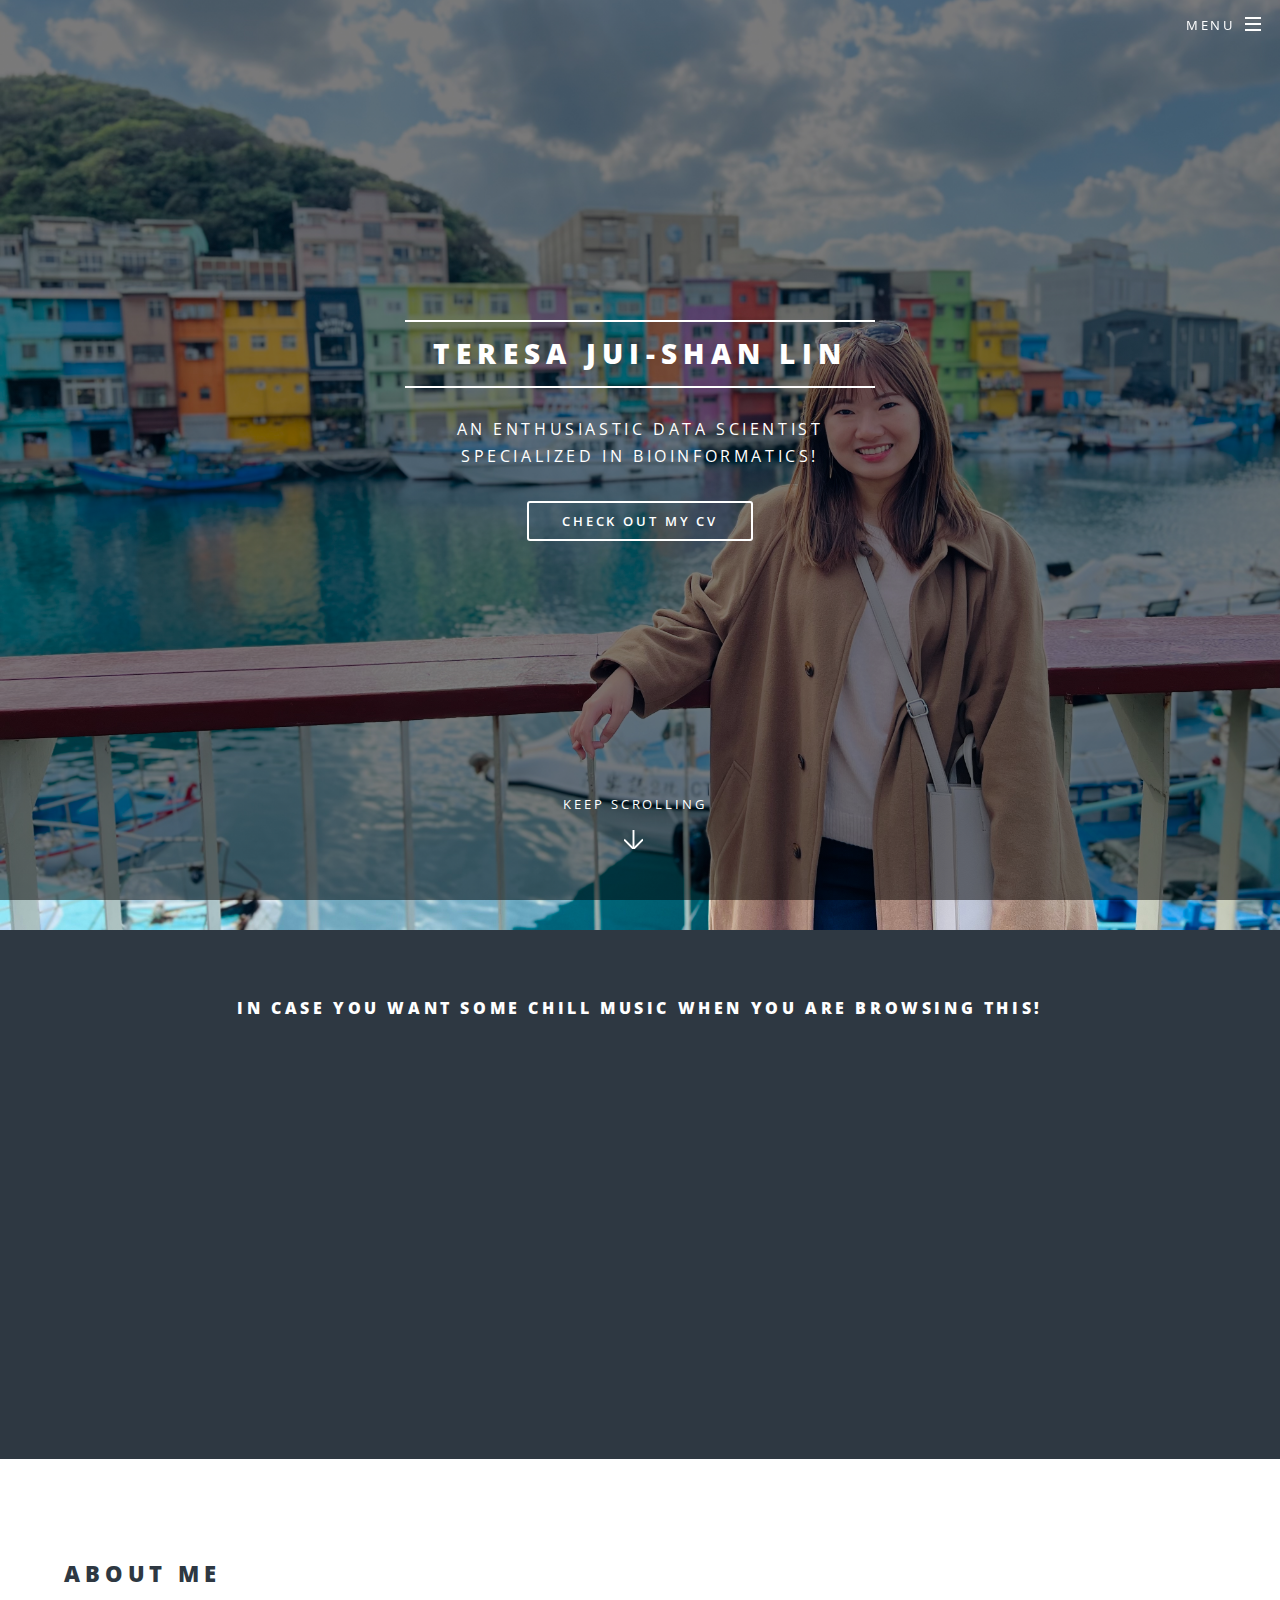
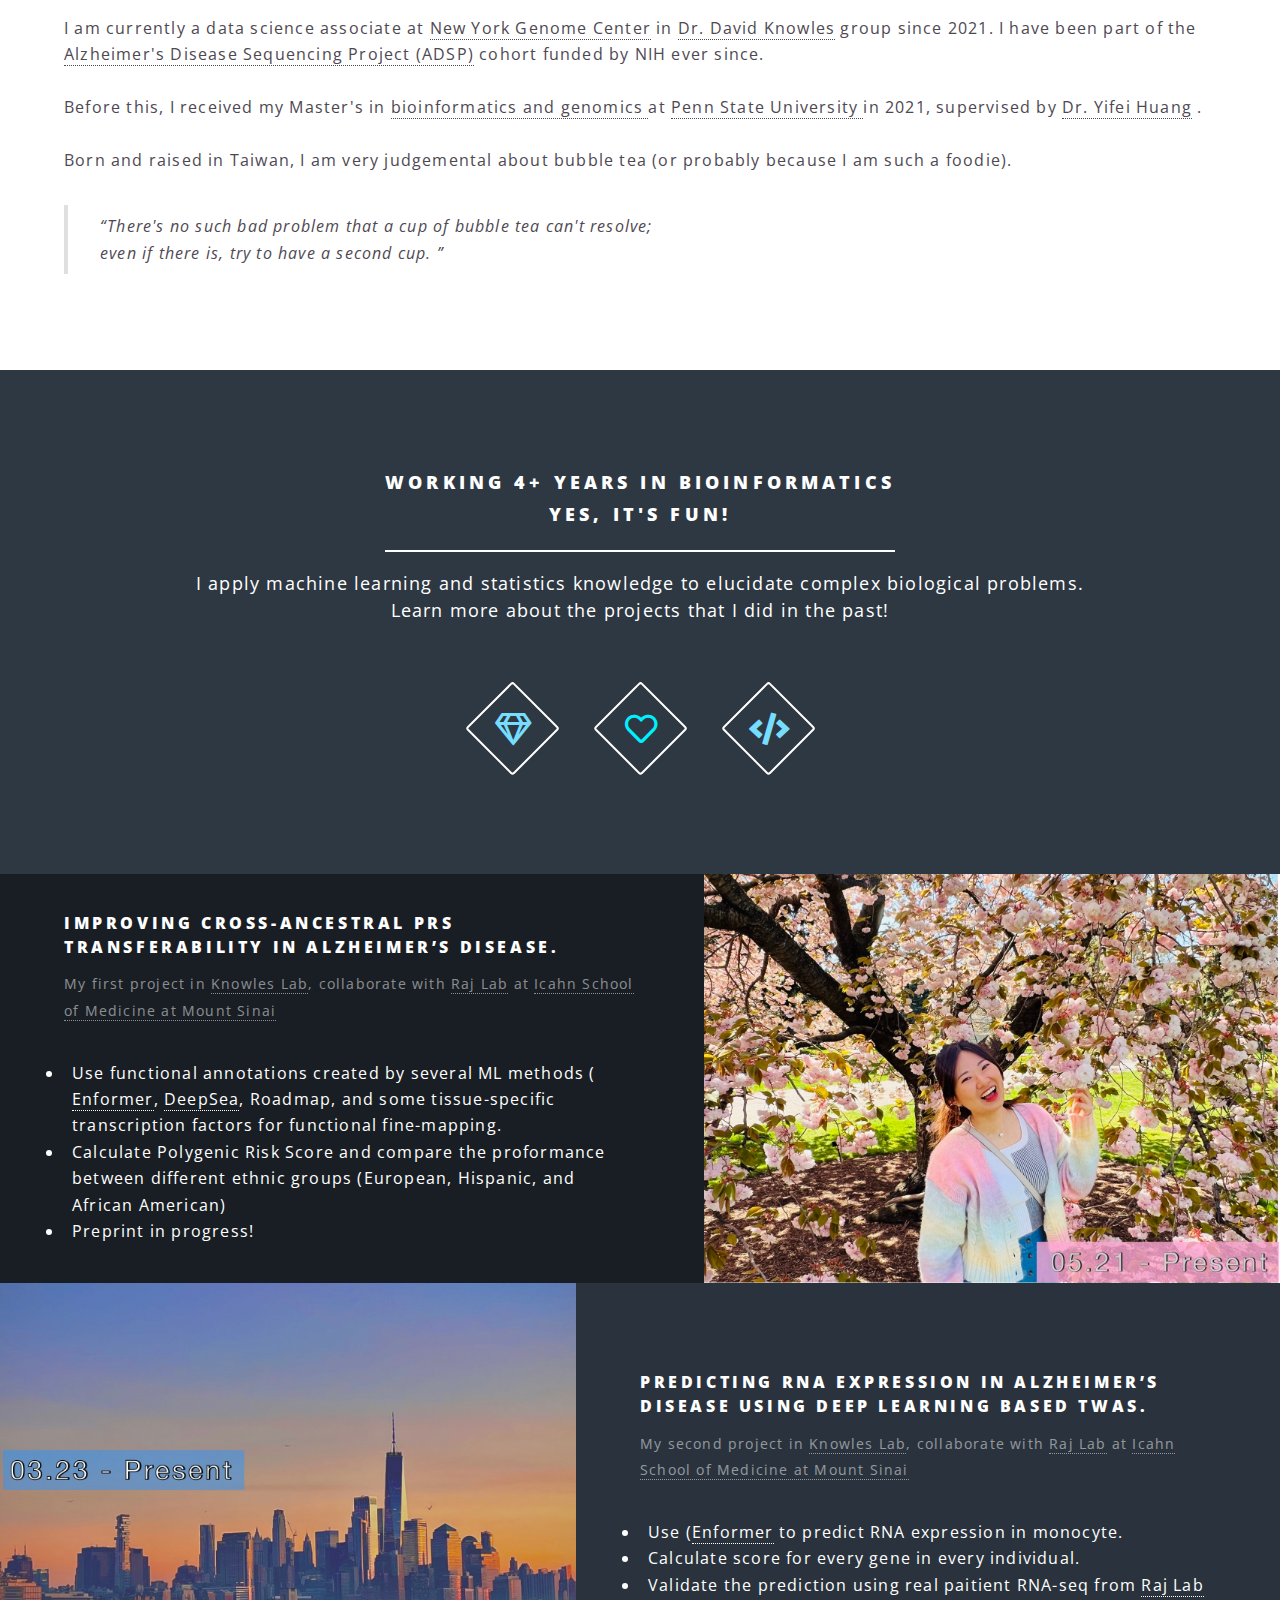
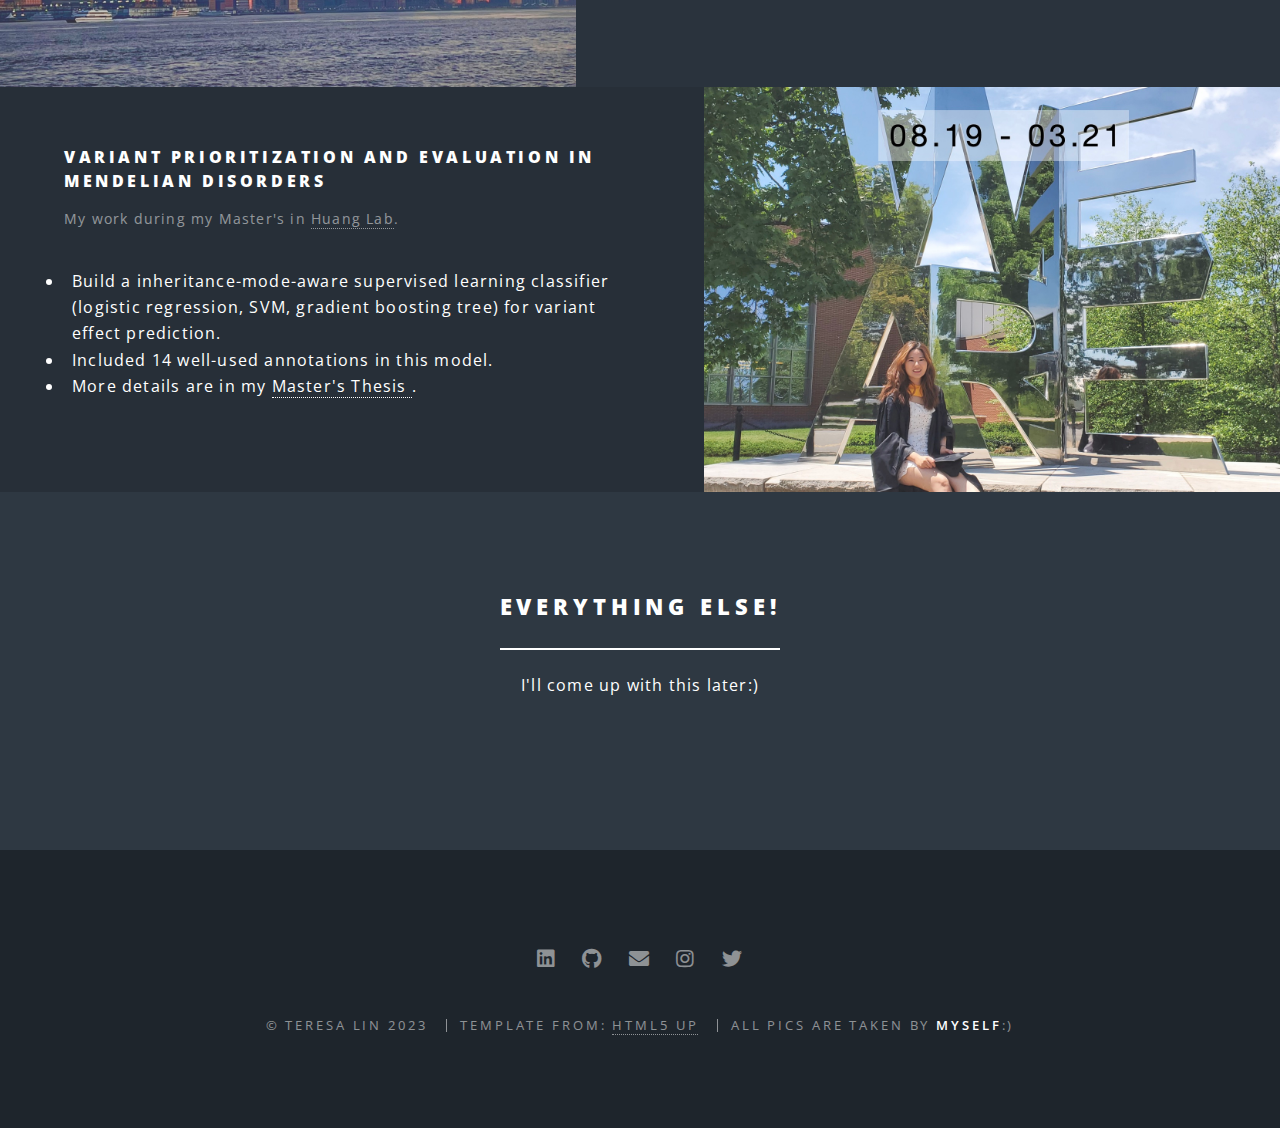
==== index.html @ 3ba63e86 "add new session" ====
<!DOCTYPE HTML>
<!--
	Spectral by HTML5 UP
	html5up.net | @ajlkn
	Free for personal and commercial use under the CCA 3.0 license (html5up.net/license)

	style1: green
	style2: black
	style3: purple
	style4: transparent
	style5: white
	special: centrolized
-->
<html>
	<head>
		<title>Teresa Lin</title>
		<meta charset="utf-8" />
		<meta name="viewport" content="width=device-width, initial-scale=1, user-scalable=no" />
		<link rel="stylesheet" href="assets/css/main.css" />
		<link rel="icon" href="images/icon.png" />
		<noscript><link rel="stylesheet" href="assets/css/noscript.css" /></noscript>
	</head>
	<body class="landing is-preload">

		<!-- Page Wrapper -->
			<div id="page-wrapper">
				<!-- Header -->
					<header id="header" class="alt">
						<h1><a href="index.html">Teresa Lin</a></h1>
						<nav id="nav">
							<ul>
								<li class="special">
									<a href="#menu" class="menuToggle"><span>Menu</span></a>
									<div id="menu">
										<ul>
											<li><a href="index.html">Home</a></li>
											<!-- <li><a href="generic.html">Generic</a></li>
											<li><a href="elements.html">Elements</a></li>
											<li><a href="#">Sign Up</a></li>
											<li><a href="#">Log In</a></li> -->
										</ul>
									</div>
								</li>
							</ul>
						</nav>
					</header>

				<!-- Banner -->
					<section id="banner">
						<div class="inner">
							<h2>Teresa Jui-Shan Lin</h2>
							<p>An enthusiastic data scientist <br />
							specialized in bioinformatics!</p>
							<ul class="actions special">
								<li><a href="images/Jui_Shan_cv.pdf" class="button small">check out my CV</a></li>
							</ul>
						</div>
						<a href="#one" class="more scrolly">Keep Scrolling</a>
					</section>

			<!-- spotity-->
					<section class='wrapper style 2 special'>
						<div class='inner'>
							<section>
									<h4>  In case you want some chill music when you are browsing this! </h4>
									<iframe style="border-radius:14px" src="https://open.spotify.com/embed/playlist/7eS6UlIQReRdbCrnbOWdTl?utm_source=generator&theme=0" width="100%" height="352" frameBorder="0" allowfullscreen="" allow="autoplay; clipboard-write; encrypted-media; fullscreen; picture-in-picture" loading="lazy"></iframe>
							</section>
						</div>
					</section>

				<!-- intro -->
					<section class="wrapper style5">
						<div class='inner'>
							<section>
							<h2>  About me </h2>
							<p> I am currently a data science associate at <a href="https://www.nygenome.org/"> New York Genome Center</a> in
								  <a href="https://daklab.github.io/"> Dr. David Knowles</a> group since 2021.
									I have been part of the <a href "https://adsp.niagads.org/"> Alzheimer's Disease Sequencing Project (ADSP)</a> cohort funded by NIH ever since. <br />

									<br /> Before this, I received my Master's in <a href="https://www.huck.psu.edu/graduate-programs/bioinformatics-and-genomics/"> bioinformatics and genomics </a> at
									<a href="https://www.psu.edu/"> Penn State University </a> in 2021, supervised by <a href="https://yifei-lab.github.io/"> Dr. Yifei Huang</a> .<br />
								  <br />
								  Born and raised in Taiwan, I am very judgemental about bubble tea (or probably because I am such a foodie).  </p>

								<blockquote>
									“There's no such bad problem that a cup of bubble tea can't resolve; <br /> even if there is, try to have a second cup. ”
								</blockquote>
						</div>
					</section>


				<!-- One -->
					<section id="one" class="wrapper style4 special">
						<div class="inner">
							<header class="major">
								<h3> Working 4+ years in bioinformatics <br />
								Yes, it's fun!</h3>
								<p> I apply machine learning and statistics knowledge to elucidate complex biological problems.<br />
								Learn more about the projects that I did in the past! </p>
							</header>
							<ul class="icons major">
								<li><span class="icon fa-gem major style3"><span class="label">Lorem</span></span></li>
								<li><span class="icon fa-heart major style2"><span class="label">Ipsum</span></span></li>
								<li><span class="icon solid fa-code major style3"><span class="label">Dolor</span></span></li>
							</ul>
						</div>
					</section>

				<!-- NYGC prs -->
				<section class="spotlight">
					<div class="image"><img src="images/pic01.jpg" alt="" /></div><div class="content">

								<header>
									<h4> Improving cross-ancestral PRS transferability in Alzheimer’s Disease. </h4>
									<p>
										My first project in <a href="https://daklab.github.io/"> Knowles Lab</a>, collaborate with
									 <a href="https://rajlab.org/index.html"> Raj Lab</a> at <a href="https://icahn.mssm.edu/"> Icahn School of Medicine at Mount Sinai </a>
								</header>
							    </p>
							 <div class="row">
									 <ul>
										 <li> Use functional annotations created by several ML methods (<a href="https://www.nature.com/articles/s41592-021-01252-x/"> Enformer</a>,
											 <a href="https://www.nature.com/articles/nmeth.3547#auth-Jian-Zhou"> DeepSea</a>, Roadmap, and some tissue-specific transcription factors
											 for functional fine-mapping.</li>
										 <li> Calculate Polygenic Risk Score and compare the proformance between different ethnic groups (European, Hispanic, and African American)</li>
										 <li> Preprint in progress!</li>
									 </ul>
							<div>
							</div>
						</section>

						<!-- TWAS -->
							<section id="two" class="wrapper alt style2">
								<section class="spotlight">
									<div class="image"><img src="images/pic03.jpg" alt="" /></div><div class="content">
										<header>
											<h4> Predicting RNA expression in Alzheimer’s Disease using deep learning based TWAS. </h4>
											<p>
												My second project in <a href="https://daklab.github.io/"> Knowles Lab</a>, collaborate with
											 <a href="https://rajlab.org/index.html"> Raj Lab</a> at <a href="https://icahn.mssm.edu/"> Icahn School of Medicine at Mount Sinai </a>
										</header>
									    </p>
									 <div class="row">
											 <ul>
												 <li> Use (<a href="https://www.nature.com/articles/s41592-021-01252-x/">Enformer</a> to predict RNA expression in monocyte.</li>
												 <li> Calculate score for every gene in every individual. </li>
												 <li> Validate the prediction using real paitient RNA-seq from <a href="https://rajlab.org/index.html"> Raj Lab</a> </li>
											 </ul>
									<div>
									</div>
								</section>

						<!-- PSU -->
						<section class="spotlight">
							<div class="image"><img src="images/pic02.jpg" alt="" /></div><div class="content">
								<header>
									<h4> Variant prioritization and evaluation in Mendelian disorders  </h4>
									<p> My work during my Master's in <a href="https://yifei-lab.github.io/"> Huang Lab</a>.
								</header>
									</p>
							 <div class="row">
									 <ul>
										 <li> Build a inheritance-mode-aware supervised learning classifier (logistic regression, SVM, gradient boosting tree) for variant effect prediction.</li>
										 <li> Included 14 well-used annotations in this model. </li>
										 <li> More details are in my <a href="https://etda.libraries.psu.edu/catalog/18896jkl5991"> Master's Thesis </a>. </li>
									 </ul>
							<div>
								</p>
							</div>
						</section>
						<!-- <section class="spotlight">
							<div class="image"><img src="images/pic02.jpg" alt="" /></div><div class="content">
								<h2>Augue eleifend aliquet<br />
								sed condimentum</h2>
								<p>Aliquam ut ex ut augue consectetur interdum. Donec hendrerit imperdiet. Mauris eleifend fringilla nullam aenean mi ligula.</p>
							</div>
						</section> -->
					</section>

				<!-- Three -->

					<section id="three" class="wrapper style2 special">
						<div class="inner">
							<header class="major">
								<h2>Everything else!</h2>
								<p> I'll come up with this later:)<br />
								</p>
							</header>
							<ul class="features">

								<!-- <li class="icon fa-paper-plane">
									<h3>Arcu accumsan</h3>
									<p>Augue consectetur sed interdum imperdiet et ipsum. Mauris lorem tincidunt nullam amet leo Aenean ligula consequat consequat.</p>
								</li>
								<li class="icon solid fa-laptop">
									<h3>Ac Augue Eget</h3>
									<p>Augue consectetur sed interdum imperdiet et ipsum. Mauris lorem tincidunt nullam amet leo Aenean ligula consequat consequat.</p>
								</li>
								<li class="icon solid fa-code">
									<h3>Mus Scelerisque</h3>
									<p>Augue consectetur sed interdum imperdiet et ipsum. Mauris lorem tincidunt nullam amet leo Aenean ligula consequat consequat.</p>
								</li>
								<li class="icon solid fa-headphones-alt">
									<h3>Mauris Imperdiet</h3>
									<p>Augue consectetur sed interdum imperdiet et ipsum. Mauris lorem tincidunt nullam amet leo Aenean ligula consequat consequat.</p>
								</li>
								<li class="icon fa-heart">
									<h3>Aenean Primis</h3>
									<p>Augue consectetur sed interdum imperdiet et ipsum. Mauris lorem tincidunt nullam amet leo Aenean ligula consequat consequat.</p>
								</li>
								<li class="icon fa-flag">
									<h3>Tortor Ut</h3>
									<p>Augue consectetur sed interdum imperdiet et ipsum. Mauris lorem tincidunt nullam amet leo Aenean ligula consequat consequat.</p>
								</li> -->
							</ul>
						</div>
					</section>






				<!-- CTA -->
					<!-- <section id="cta" class="wrapper style4">
						<div class="inner">
							<header>
								<h2>Arcue ut vel commodo</h2>
								<p>Aliquam ut ex ut augue consectetur interdum endrerit imperdiet amet eleifend fringilla.</p>
							</header>
							<ul class="actions stacked">
								<li><a href="#" class="button fit primary">Activate</a></li>
								<li><a href="#" class="button fit">Learn More</a></li>
							</ul>
						</div>
					</section> -->

				<!-- Footer -->
					<footer id="footer">
						<ul class="icons">

							<!-- <li><a href="#" class="icon brands fa-facebook-f"><span class="label">Facebook</span></a></li> -->
							<li><a href="https://www.linkedin.com/in/teresa-jui-shan-lin-415634192" class="icon brands fa-linkedin"><span class="label">Linkedin</span></a></li>
							<li><a href="https://github.com/teresa-sansan" class="icon brands fa-github"><span class="label">Github</span></a></li>
							<li><a href= mailto:"sansanlin85@gmail.com" class="icon solid fa-envelope"><span class="label">Email</span></a></li>
							<li><a href="https://www.instagram.com/teresa__sansan/" class="icon brands fa-instagram"><span class="label">Instagram</span></a></li>
							<li><a href="https://twitter.com/teresa_js_lin" class="icon brands fa-twitter"><span class="label">Twitter</span></a></li>
						</ul>
						<ul class="copyright">
							<li>&copy; Teresa Lin 2023</li>
							<li>Template from: <a href="http://html5up.net">HTML5 UP</a></li>
							<li>All pics are taken by <b>myself</b>:)</li>
						</ul>
					</footer>

			</div>

		<!-- Scripts -->
			<script src="assets/js/jquery.min.js"></script>
			<script src="assets/js/jquery.scrollex.min.js"></script>
			<script src="assets/js/jquery.scrolly.min.js"></script>
			<script src="assets/js/browser.min.js"></script>
			<script src="assets/js/breakpoints.min.js"></script>
			<script src="assets/js/util.js"></script>
			<script src="assets/js/main.js"></script>

	</body>
</html>
---- assets/css/main.css ----
@import url(fontawesome-all.min.css);
@import url("https://fonts.googleapis.com/css?family=Open+Sans:400,400italic,600,600italic,800,800italic");

/*
	Spectral by HTML5 UP
	html5up.net | @ajlkn
	Free for personal and commercial use under the CCA 3.0 license (html5up.net/license)
*/

html, body, div, span, applet, object,
iframe, h1, h2, h3, h4, h5, h6, p, blockquote,
pre, a, abbr, acronym, address, big, cite,
code, del, dfn, em, img, ins, kbd, q, s, samp,
small, strike, strong, sub, sup, tt, var, b,
u, i, center, dl, dt, dd, ol, ul, li, fieldset,
form, label, legend, table, caption, tbody,
tfoot, thead, tr, th, td, article, aside,
canvas, details, embed, figure, figcaption,
footer, header, hgroup, menu, nav, output, ruby,
section, summary, time, mark, audio, video {
	margin: 0;
	padding: 0;
	border: 0;
	font-size: 100%;
	font: inherit;
	vertical-align: baseline;}

article, aside, details, figcaption, figure,
footer, header, hgroup, menu, nav, section {
	display: block;}

body {
	line-height: 1;
}

ol, ul {
	list-style: none;
}

blockquote, q {
	quotes: none;
}

	blockquote:before, blockquote:after, q:before, q:after {
		content: '';
		content: none;
	}

table {
	border-collapse: collapse;
	border-spacing: 0;
}

body {
	-webkit-text-size-adjust: none;
}

mark {
	background-color: transparent;
	color: inherit;
}

input::-moz-focus-inner {
	border: 0;
	padding: 0;
}

input, select, textarea {
	-moz-appearance: none;
	-webkit-appearance: none;
	-ms-appearance: none;
	appearance: none;
}

/* Basic */

	@-ms-viewport {
		width: device-width;
	}

	html {
		box-sizing: border-box;
	}

	*, *:before, *:after {
		box-sizing: inherit;
	}

	body {
		background: #2e3842;
	}

		body.is-preload *, body.is-preload *:before, body.is-preload *:after {
			-moz-animation: none !important;
			-webkit-animation: none !important;
			-ms-animation: none !important;
			animation: none !important;
			-moz-transition: none !important;
			-webkit-transition: none !important;
			-ms-transition: none !important;
			transition: none !important;
		}

	body, input, select, textarea {
		color: #fff;
		font-family: "Open Sans", Helvetica, sans-serif;
		font-size: 15pt;
		font-weight: 400;
		letter-spacing: 0.075em;
		line-height: 1.65em;
	}

		@media screen and (max-width: 1680px) {

			body, input, select, textarea {
				font-size: 13pt;
			}

		}

		@media screen and (max-width: 1280px) {

			body, input, select, textarea {
				font-size: 12pt;
			}

		}

		@media screen and (max-width: 736px) {

			body, input, select, textarea {
				font-size: 11pt;
				letter-spacing: 0.0375em;
			}

		}

	a {
		-moz-transition: color 0.2s ease, border-bottom-color 0.2s ease;
		-webkit-transition: color 0.2s ease, border-bottom-color 0.2s ease;
		-ms-transition: color 0.2s ease, border-bottom-color 0.2s ease;
		transition: color 0.2s ease, border-bottom-color 0.2s ease;
		border-bottom: dotted 1px;
		color: inherit;
		text-decoration: none;
	}

		a:hover {
			border-bottom-color: transparent;
		}

	strong, b {
		color: #fff;
		font-weight: 600;
	}

	em, i {
		font-style: italic;
	}

	p {
		margin: 0 0 2em 0;
	}

	h1, h2, h3, h4, h5, h6 {
		color: #fff;
		font-weight: 800;
		letter-spacing: 0.225em;
		line-height: 1em;
		margin: 0 0 1em 0;
		text-transform: uppercase;
	}

		h1 a, h2 a, h3 a, h4 a, h5 a, h6 a {
			color: inherit;
			text-decoration: none;
		}

	h2 {
		font-size: 1.35em;
		line-height: 1.75em;
	}

		@media screen and (max-width: 736px) {

			h2 {
				font-size: 1.1em;
				line-height: 1.65em;
			}

		}

	h3 {
		font-size: 1.15em;
		line-height: 1.75em;
	}

		@media screen and (max-width: 736px) {

			h3 {
				font-size: 1em;
				line-height: 1.65em;
			}

		}

	h4 {
		font-size: 1em;
		line-height: 1.5em;
	}

	h5 {
		font-size: 0.8em;
		line-height: 1.5em;
	}

	h6 {
		font-size: 0.7em;
		line-height: 1.5em;
	}

	sub {
		font-size: 0.8em;
		position: relative;
		top: 0.5em;
	}

	sup {
		font-size: 0.8em;
		position: relative;
		top: -0.5em;
	}

	hr {
		border: 0;
		border-bottom: solid 2px #fff;
		margin: 3em 0;
	}

		hr.major {
			margin: 4.5em 0;
		}

	blockquote {
		border-left: solid 4px #fff;
		font-style: italic;
		margin: 0 0 2em 0;
		padding: 0.5em 0 0.5em 2em;
	}

	code {
		background: rgba(144, 144, 144, 0.25);
		border-radius: 3px;
		font-family: "Courier New", monospace;
		font-size: 0.9em;
		letter-spacing: 0;
		margin: 0 0.25em;
		padding: 0.25em 0.65em;
	}

	pre {
		-webkit-overflow-scrolling: touch;
		font-family: "Courier New", monospace;
		font-size: 0.9em;
		margin: 0 0 2em 0;
	}

		pre code {
			display: block;
			line-height: 1.75em;
			padding: 1em 1.5em;
			overflow-x: auto;
		}

	.align-left {
		text-align: left;
	}

	.align-center {
		text-align: center;
	}

	.align-right {
		text-align: right;
	}

/* Row */

	.row {
		display: flex;
		flex-wrap: wrap;
		box-sizing: border-box;
		align-items: stretch;
	}

		.row > * {
			box-sizing: border-box;
		}

		.row.gtr-uniform > * > :last-child {
			margin-bottom: 0;
		}

		.row.aln-left {
			justify-content: flex-start;
		}

		.row.aln-center {
			justify-content: center;
		}

		.row.aln-right {
			justify-content: flex-end;
		}

		.row.aln-top {
			align-items: flex-start;
		}

		.row.aln-middle {
			align-items: center;
		}

		.row.aln-bottom {
			align-items: flex-end;
		}

		.row > .imp {
			order: -1;
		}

		.row > .col-1 {
			width: 8.33333%;
		}

		.row > .off-1 {
			margin-left: 8.33333%;
		}

		.row > .col-2 {
			width: 16.66667%;
		}

		.row > .off-2 {
			margin-left: 16.66667%;
		}

		.row > .col-3 {
			width: 25%;
		}

		.row > .off-3 {
			margin-left: 25%;
		}

		.row > .col-4 {
			width: 33.33333%;
		}

		.row > .off-4 {
			margin-left: 33.33333%;
		}

		.row > .col-5 {
			width: 41.66667%;
		}

		.row > .off-5 {
			margin-left: 41.66667%;
		}

		.row > .col-6 {
			width: 50%;
		}

		.row > .off-6 {
			margin-left: 50%;
		}

		.row > .col-7 {
			width: 58.33333%;
		}

		.row > .off-7 {
			margin-left: 58.33333%;
		}

		.row > .col-8 {
			width: 66.66667%;
		}

		.row > .off-8 {
			margin-left: 66.66667%;
		}

		.row > .col-9 {
			width: 75%;
		}

		.row > .off-9 {
			margin-left: 75%;
		}

		.row > .col-10 {
			width: 83.33333%;
		}

		.row > .off-10 {
			margin-left: 83.33333%;
		}

		.row > .col-11 {
			width: 91.66667%;
		}

		.row > .off-11 {
			margin-left: 91.66667%;
		}

		.row > .col-12 {
			width: 100%;
		}

		.row > .off-12 {
			margin-left: 100%;
		}

		.row.gtr-0 {
			margin-top: 0;
			margin-left: 0em;
		}

			.row.gtr-0 > * {
				padding: 0 0 0 0em;
			}

			.row.gtr-0.gtr-uniform {
				margin-top: 0em;
			}

				.row.gtr-0.gtr-uniform > * {
					padding-top: 0em;
				}

		.row.gtr-25 {
			margin-top: 0;
			margin-left: -0.375em;
		}

			.row.gtr-25 > * {
				padding: 0 0 0 0.375em;
			}

			.row.gtr-25.gtr-uniform {
				margin-top: -0.375em;
			}

				.row.gtr-25.gtr-uniform > * {
					padding-top: 0.375em;
				}

		.row.gtr-50 {
			margin-top: 0;
			margin-left: -0.75em;
		}

			.row.gtr-50 > * {
				padding: 0 0 0 0.75em;
			}

			.row.gtr-50.gtr-uniform {
				margin-top: -0.75em;
			}

				.row.gtr-50.gtr-uniform > * {
					padding-top: 0.75em;
				}

		.row {
			margin-top: 0;
			margin-left: -1.5em;
		}

			.row > * {
				padding: 0 0 0 1.5em;
			}

			.row.gtr-uniform {
				margin-top: -1.5em;
			}

				.row.gtr-uniform > * {
					padding-top: 1.5em;
				}

		.row.gtr-150 {
			margin-top: 0;
			margin-left: -2.25em;
		}

			.row.gtr-150 > * {
				padding: 0 0 0 2.25em;
			}

			.row.gtr-150.gtr-uniform {
				margin-top: -2.25em;
			}

				.row.gtr-150.gtr-uniform > * {
					padding-top: 2.25em;
				}

		.row.gtr-200 {
			margin-top: 0;
			margin-left: -3em;
		}

			.row.gtr-200 > * {
				padding: 0 0 0 3em;
			}

			.row.gtr-200.gtr-uniform {
				margin-top: -3em;
			}

				.row.gtr-200.gtr-uniform > * {
					padding-top: 3em;
				}

		@media screen and (max-width: 1680px) {

			.row {
				display: flex;
				flex-wrap: wrap;
				box-sizing: border-box;
				align-items: stretch;
			}

				.row > * {
					box-sizing: border-box;
				}

				.row.gtr-uniform > * > :last-child {
					margin-bottom: 0;
				}

				.row.aln-left {
					justify-content: flex-start;
				}

				.row.aln-center {
					justify-content: center;
				}

				.row.aln-right {
					justify-content: flex-end;
				}

				.row.aln-top {
					align-items: flex-start;
				}

				.row.aln-middle {
					align-items: center;
				}

				.row.aln-bottom {
					align-items: flex-end;
				}

				.row > .imp-xlarge {
					order: -1;
				}

				.row > .col-1-xlarge {
					width: 8.33333%;
				}

				.row > .off-1-xlarge {
					margin-left: 8.33333%;
				}

				.row > .col-2-xlarge {
					width: 16.66667%;
				}

				.row > .off-2-xlarge {
					margin-left: 16.66667%;
				}

				.row > .col-3-xlarge {
					width: 25%;
				}

				.row > .off-3-xlarge {
					margin-left: 25%;
				}

				.row > .col-4-xlarge {
					width: 33.33333%;
				}

				.row > .off-4-xlarge {
					margin-left: 33.33333%;
				}

				.row > .col-5-xlarge {
					width: 41.66667%;
				}

				.row > .off-5-xlarge {
					margin-left: 41.66667%;
				}

				.row > .col-6-xlarge {
					width: 50%;
				}

				.row > .off-6-xlarge {
					margin-left: 50%;
				}

				.row > .col-7-xlarge {
					width: 58.33333%;
				}

				.row > .off-7-xlarge {
					margin-left: 58.33333%;
				}

				.row > .col-8-xlarge {
					width: 66.66667%;
				}

				.row > .off-8-xlarge {
					margin-left: 66.66667%;
				}

				.row > .col-9-xlarge {
					width: 75%;
				}

				.row > .off-9-xlarge {
					margin-left: 75%;
				}

				.row > .col-10-xlarge {
					width: 83.33333%;
				}

				.row > .off-10-xlarge {
					margin-left: 83.33333%;
				}

				.row > .col-11-xlarge {
					width: 91.66667%;
				}

				.row > .off-11-xlarge {
					margin-left: 91.66667%;
				}

				.row > .col-12-xlarge {
					width: 100%;
				}

				.row > .off-12-xlarge {
					margin-left: 100%;
				}

				.row.gtr-0 {
					margin-top: 0;
					margin-left: 0em;
				}

					.row.gtr-0 > * {
						padding: 0 0 0 0em;
					}

					.row.gtr-0.gtr-uniform {
						margin-top: 0em;
					}

						.row.gtr-0.gtr-uniform > * {
							padding-top: 0em;
						}

				.row.gtr-25 {
					margin-top: 0;
					margin-left: -0.375em;
				}

					.row.gtr-25 > * {
						padding: 0 0 0 0.375em;
					}

					.row.gtr-25.gtr-uniform {
						margin-top: -0.375em;
					}

						.row.gtr-25.gtr-uniform > * {
							padding-top: 0.375em;
						}

				.row.gtr-50 {
					margin-top: 0;
					margin-left: -0.75em;
				}

					.row.gtr-50 > * {
						padding: 0 0 0 0.75em;
					}

					.row.gtr-50.gtr-uniform {
						margin-top: -0.75em;
					}

						.row.gtr-50.gtr-uniform > * {
							padding-top: 0.75em;
						}

				.row {
					margin-top: 0;
					margin-left: -1.5em;
				}

					.row > * {
						padding: 0 0 0 1.5em;
					}

					.row.gtr-uniform {
						margin-top: -1.5em;
					}

						.row.gtr-uniform > * {
							padding-top: 1.5em;
						}

				.row.gtr-150 {
					margin-top: 0;
					margin-left: -2.25em;
				}

					.row.gtr-150 > * {
						padding: 0 0 0 2.25em;
					}

					.row.gtr-150.gtr-uniform {
						margin-top: -2.25em;
					}

						.row.gtr-150.gtr-uniform > * {
							padding-top: 2.25em;
						}

				.row.gtr-200 {
					margin-top: 0;
					margin-left: -3em;
				}

					.row.gtr-200 > * {
						padding: 0 0 0 3em;
					}

					.row.gtr-200.gtr-uniform {
						margin-top: -3em;
					}

						.row.gtr-200.gtr-uniform > * {
							padding-top: 3em;
						}

		}

		@media screen and (max-width: 1280px) {

			.row {
				display: flex;
				flex-wrap: wrap;
				box-sizing: border-box;
				align-items: stretch;
			}

				.row > * {
					box-sizing: border-box;
				}

				.row.gtr-uniform > * > :last-child {
					margin-bottom: 0;
				}

				.row.aln-left {
					justify-content: flex-start;
				}

				.row.aln-center {
					justify-content: center;
				}

				.row.aln-right {
					justify-content: flex-end;
				}

				.row.aln-top {
					align-items: flex-start;
				}

				.row.aln-middle {
					align-items: center;
				}

				.row.aln-bottom {
					align-items: flex-end;
				}

				.row > .imp-large {
					order: -1;
				}

				.row > .col-1-large {
					width: 8.33333%;
				}

				.row > .off-1-large {
					margin-left: 8.33333%;
				}

				.row > .col-2-large {
					width: 16.66667%;
				}

				.row > .off-2-large {
					margin-left: 16.66667%;
				}

				.row > .col-3-large {
					width: 25%;
				}

				.row > .off-3-large {
					margin-left: 25%;
				}

				.row > .col-4-large {
					width: 33.33333%;
				}

				.row > .off-4-large {
					margin-left: 33.33333%;
				}

				.row > .col-5-large {
					width: 41.66667%;
				}

				.row > .off-5-large {
					margin-left: 41.66667%;
				}

				.row > .col-6-large {
					width: 50%;
				}

				.row > .off-6-large {
					margin-left: 50%;
				}

				.row > .col-7-large {
					width: 58.33333%;
				}

				.row > .off-7-large {
					margin-left: 58.33333%;
				}

				.row > .col-8-large {
					width: 66.66667%;
				}

				.row > .off-8-large {
					margin-left: 66.66667%;
				}

				.row > .col-9-large {
					width: 75%;
				}

				.row > .off-9-large {
					margin-left: 75%;
				}

				.row > .col-10-large {
					width: 83.33333%;
				}

				.row > .off-10-large {
					margin-left: 83.33333%;
				}

				.row > .col-11-large {
					width: 91.66667%;
				}

				.row > .off-11-large {
					margin-left: 91.66667%;
				}

				.row > .col-12-large {
					width: 100%;
				}

				.row > .off-12-large {
					margin-left: 100%;
				}

				.row.gtr-0 {
					margin-top: 0;
					margin-left: 0em;
				}

					.row.gtr-0 > * {
						padding: 0 0 0 0em;
					}

					.row.gtr-0.gtr-uniform {
						margin-top: 0em;
					}

						.row.gtr-0.gtr-uniform > * {
							padding-top: 0em;
						}

				.row.gtr-25 {
					margin-top: 0;
					margin-left: -0.375em;
				}

					.row.gtr-25 > * {
						padding: 0 0 0 0.375em;
					}

					.row.gtr-25.gtr-uniform {
						margin-top: -0.375em;
					}

						.row.gtr-25.gtr-uniform > * {
							padding-top: 0.375em;
						}

				.row.gtr-50 {
					margin-top: 0;
					margin-left: -0.75em;
				}

					.row.gtr-50 > * {
						padding: 0 0 0 0.75em;
					}

					.row.gtr-50.gtr-uniform {
						margin-top: -0.75em;
					}

						.row.gtr-50.gtr-uniform > * {
							padding-top: 0.75em;
						}

				.row {
					margin-top: 0;
					margin-left: -1.5em;
				}

					.row > * {
						padding: 0 0 0 1.5em;
					}

					.row.gtr-uniform {
						margin-top: -1.5em;
					}

						.row.gtr-uniform > * {
							padding-top: 1.5em;
						}

				.row.gtr-150 {
					margin-top: 0;
					margin-left: -2.25em;
				}

					.row.gtr-150 > * {
						padding: 0 0 0 2.25em;
					}

					.row.gtr-150.gtr-uniform {
						margin-top: -2.25em;
					}

						.row.gtr-150.gtr-uniform > * {
							padding-top: 2.25em;
						}

				.row.gtr-200 {
					margin-top: 0;
					margin-left: -3em;
				}

					.row.gtr-200 > * {
						padding: 0 0 0 3em;
					}

					.row.gtr-200.gtr-uniform {
						margin-top: -3em;
					}

						.row.gtr-200.gtr-uniform > * {
							padding-top: 3em;
						}

		}

		@media screen and (max-width: 980px) {

			.row {
				display: flex;
				flex-wrap: wrap;
				box-sizing: border-box;
				align-items: stretch;
			}

				.row > * {
					box-sizing: border-box;
				}

				.row.gtr-uniform > * > :last-child {
					margin-bottom: 0;
				}

				.row.aln-left {
					justify-content: flex-start;
				}

				.row.aln-center {
					justify-content: center;
				}

				.row.aln-right {
					justify-content: flex-end;
				}

				.row.aln-top {
					align-items: flex-start;
				}

				.row.aln-middle {
					align-items: center;
				}

				.row.aln-bottom {
					align-items: flex-end;
				}

				.row > .imp-medium {
					order: -1;
				}

				.row > .col-1-medium {
					width: 8.33333%;
				}

				.row > .off-1-medium {
					margin-left: 8.33333%;
				}

				.row > .col-2-medium {
					width: 16.66667%;
				}

				.row > .off-2-medium {
					margin-left: 16.66667%;
				}

				.row > .col-3-medium {
					width: 25%;
				}

				.row > .off-3-medium {
					margin-left: 25%;
				}

				.row > .col-4-medium {
					width: 33.33333%;
				}

				.row > .off-4-medium {
					margin-left: 33.33333%;
				}

				.row > .col-5-medium {
					width: 41.66667%;
				}

				.row > .off-5-medium {
					margin-left: 41.66667%;
				}

				.row > .col-6-medium {
					width: 50%;
				}

				.row > .off-6-medium {
					margin-left: 50%;
				}

				.row > .col-7-medium {
					width: 58.33333%;
				}

				.row > .off-7-medium {
					margin-left: 58.33333%;
				}

				.row > .col-8-medium {
					width: 66.66667%;
				}

				.row > .off-8-medium {
					margin-left: 66.66667%;
				}

				.row > .col-9-medium {
					width: 75%;
				}

				.row > .off-9-medium {
					margin-left: 75%;
				}

				.row > .col-10-medium {
					width: 83.33333%;
				}

				.row > .off-10-medium {
					margin-left: 83.33333%;
				}

				.row > .col-11-medium {
					width: 91.66667%;
				}

				.row > .off-11-medium {
					margin-left: 91.66667%;
				}

				.row > .col-12-medium {
					width: 100%;
				}

				.row > .off-12-medium {
					margin-left: 100%;
				}

				.row.gtr-0 {
					margin-top: 0;
					margin-left: 0em;
				}

					.row.gtr-0 > * {
						padding: 0 0 0 0em;
					}

					.row.gtr-0.gtr-uniform {
						margin-top: 0em;
					}

						.row.gtr-0.gtr-uniform > * {
							padding-top: 0em;
						}

				.row.gtr-25 {
					margin-top: 0;
					margin-left: -0.375em;
				}

					.row.gtr-25 > * {
						padding: 0 0 0 0.375em;
					}

					.row.gtr-25.gtr-uniform {
						margin-top: -0.375em;
					}

						.row.gtr-25.gtr-uniform > * {
							padding-top: 0.375em;
						}

				.row.gtr-50 {
					margin-top: 0;
					margin-left: -0.75em;
				}

					.row.gtr-50 > * {
						padding: 0 0 0 0.75em;
					}

					.row.gtr-50.gtr-uniform {
						margin-top: -0.75em;
					}

						.row.gtr-50.gtr-uniform > * {
							padding-top: 0.75em;
						}

				.row {
					margin-top: 0;
					margin-left: -1.5em;
				}

					.row > * {
						padding: 0 0 0 1.5em;
					}

					.row.gtr-uniform {
						margin-top: -1.5em;
					}

						.row.gtr-uniform > * {
							padding-top: 1.5em;
						}

				.row.gtr-150 {
					margin-top: 0;
					margin-left: -2.25em;
				}

					.row.gtr-150 > * {
						padding: 0 0 0 2.25em;
					}

					.row.gtr-150.gtr-uniform {
						margin-top: -2.25em;
					}

						.row.gtr-150.gtr-uniform > * {
							padding-top: 2.25em;
						}

				.row.gtr-200 {
					margin-top: 0;
					margin-left: -3em;
				}

					.row.gtr-200 > * {
						padding: 0 0 0 3em;
					}

					.row.gtr-200.gtr-uniform {
						margin-top: -3em;
					}

						.row.gtr-200.gtr-uniform > * {
							padding-top: 3em;
						}

		}

		@media screen and (max-width: 736px) {

			.row {
				display: flex;
				flex-wrap: wrap;
				box-sizing: border-box;
				align-items: stretch;
			}

				.row > * {
					box-sizing: border-box;
				}

				.row.gtr-uniform > * > :last-child {
					margin-bottom: 0;
				}

				.row.aln-left {
					justify-content: flex-start;
				}

				.row.aln-center {
					justify-content: center;
				}

				.row.aln-right {
					justify-content: flex-end;
				}

				.row.aln-top {
					align-items: flex-start;
				}

				.row.aln-middle {
					align-items: center;
				}

				.row.aln-bottom {
					align-items: flex-end;
				}

				.row > .imp-small {
					order: -1;
				}

				.row > .col-1-small {
					width: 8.33333%;
				}

				.row > .off-1-small {
					margin-left: 8.33333%;
				}

				.row > .col-2-small {
					width: 16.66667%;
				}

				.row > .off-2-small {
					margin-left: 16.66667%;
				}

				.row > .col-3-small {
					width: 25%;
				}

				.row > .off-3-small {
					margin-left: 25%;
				}

				.row > .col-4-small {
					width: 33.33333%;
				}

				.row > .off-4-small {
					margin-left: 33.33333%;
				}

				.row > .col-5-small {
					width: 41.66667%;
				}

				.row > .off-5-small {
					margin-left: 41.66667%;
				}

				.row > .col-6-small {
					width: 50%;
				}

				.row > .off-6-small {
					margin-left: 50%;
				}

				.row > .col-7-small {
					width: 58.33333%;
				}

				.row > .off-7-small {
					margin-left: 58.33333%;
				}

				.row > .col-8-small {
					width: 66.66667%;
				}

				.row > .off-8-small {
					margin-left: 66.66667%;
				}

				.row > .col-9-small {
					width: 75%;
				}

				.row > .off-9-small {
					margin-left: 75%;
				}

				.row > .col-10-small {
					width: 83.33333%;
				}

				.row > .off-10-small {
					margin-left: 83.33333%;
				}

				.row > .col-11-small {
					width: 91.66667%;
				}

				.row > .off-11-small {
					margin-left: 91.66667%;
				}

				.row > .col-12-small {
					width: 100%;
				}

				.row > .off-12-small {
					margin-left: 100%;
				}

				.row.gtr-0 {
					margin-top: 0;
					margin-left: 0em;
				}

					.row.gtr-0 > * {
						padding: 0 0 0 0em;
					}

					.row.gtr-0.gtr-uniform {
						margin-top: 0em;
					}

						.row.gtr-0.gtr-uniform > * {
							padding-top: 0em;
						}

				.row.gtr-25 {
					margin-top: 0;
					margin-left: -0.375em;
				}

					.row.gtr-25 > * {
						padding: 0 0 0 0.375em;
					}

					.row.gtr-25.gtr-uniform {
						margin-top: -0.375em;
					}

						.row.gtr-25.gtr-uniform > * {
							padding-top: 0.375em;
						}

				.row.gtr-50 {
					margin-top: 0;
					margin-left: -0.75em;
				}

					.row.gtr-50 > * {
						padding: 0 0 0 0.75em;
					}

					.row.gtr-50.gtr-uniform {
						margin-top: -0.75em;
					}

						.row.gtr-50.gtr-uniform > * {
							padding-top: 0.75em;
						}

				.row {
					margin-top: 0;
					margin-left: -1.5em;
				}

					.row > * {
						padding: 0 0 0 1.5em;
					}

					.row.gtr-uniform {
						margin-top: -1.5em;
					}

						.row.gtr-uniform > * {
							padding-top: 1.5em;
						}

				.row.gtr-150 {
					margin-top: 0;
					margin-left: -2.25em;
				}

					.row.gtr-150 > * {
						padding: 0 0 0 2.25em;
					}

					.row.gtr-150.gtr-uniform {
						margin-top: -2.25em;
					}

						.row.gtr-150.gtr-uniform > * {
							padding-top: 2.25em;
						}

				.row.gtr-200 {
					margin-top: 0;
					margin-left: -3em;
				}

					.row.gtr-200 > * {
						padding: 0 0 0 3em;
					}

					.row.gtr-200.gtr-uniform {
						margin-top: -3em;
					}

						.row.gtr-200.gtr-uniform > * {
							padding-top: 3em;
						}

		}

		@media screen and (max-width: 480px) {

			.row {
				display: flex;
				flex-wrap: wrap;
				box-sizing: border-box;
				align-items: stretch;
			}

				.row > * {
					box-sizing: border-box;
				}

				.row.gtr-uniform > * > :last-child {
					margin-bottom: 0;
				}

				.row.aln-left {
					justify-content: flex-start;
				}

				.row.aln-center {
					justify-content: center;
				}

				.row.aln-right {
					justify-content: flex-end;
				}

				.row.aln-top {
					align-items: flex-start;
				}

				.row.aln-middle {
					align-items: center;
				}

				.row.aln-bottom {
					align-items: flex-end;
				}

				.row > .imp-xsmall {
					order: -1;
				}

				.row > .col-1-xsmall {
					width: 8.33333%;
				}

				.row > .off-1-xsmall {
					margin-left: 8.33333%;
				}

				.row > .col-2-xsmall {
					width: 16.66667%;
				}

				.row > .off-2-xsmall {
					margin-left: 16.66667%;
				}

				.row > .col-3-xsmall {
					width: 25%;
				}

				.row > .off-3-xsmall {
					margin-left: 25%;
				}

				.row > .col-4-xsmall {
					width: 33.33333%;
				}

				.row > .off-4-xsmall {
					margin-left: 33.33333%;
				}

				.row > .col-5-xsmall {
					width: 41.66667%;
				}

				.row > .off-5-xsmall {
					margin-left: 41.66667%;
				}

				.row > .col-6-xsmall {
					width: 50%;
				}

				.row > .off-6-xsmall {
					margin-left: 50%;
				}

				.row > .col-7-xsmall {
					width: 58.33333%;
				}

				.row > .off-7-xsmall {
					margin-left: 58.33333%;
				}

				.row > .col-8-xsmall {
					width: 66.66667%;
				}

				.row > .off-8-xsmall {
					margin-left: 66.66667%;
				}

				.row > .col-9-xsmall {
					width: 75%;
				}

				.row > .off-9-xsmall {
					margin-left: 75%;
				}

				.row > .col-10-xsmall {
					width: 83.33333%;
				}

				.row > .off-10-xsmall {
					margin-left: 83.33333%;
				}

				.row > .col-11-xsmall {
					width: 91.66667%;
				}

				.row > .off-11-xsmall {
					margin-left: 91.66667%;
				}

				.row > .col-12-xsmall {
					width: 100%;
				}

				.row > .off-12-xsmall {
					margin-left: 100%;
				}

				.row.gtr-0 {
					margin-top: 0;
					margin-left: 0em;
				}

					.row.gtr-0 > * {
						padding: 0 0 0 0em;
					}

					.row.gtr-0.gtr-uniform {
						margin-top: 0em;
					}

						.row.gtr-0.gtr-uniform > * {
							padding-top: 0em;
						}

				.row.gtr-25 {
					margin-top: 0;
					margin-left: -0.375em;
				}

					.row.gtr-25 > * {
						padding: 0 0 0 0.375em;
					}

					.row.gtr-25.gtr-uniform {
						margin-top: -0.375em;
					}

						.row.gtr-25.gtr-uniform > * {
							padding-top: 0.375em;
						}

				.row.gtr-50 {
					margin-top: 0;
					margin-left: -0.75em;
				}

					.row.gtr-50 > * {
						padding: 0 0 0 0.75em;
					}

					.row.gtr-50.gtr-uniform {
						margin-top: -0.75em;
					}

						.row.gtr-50.gtr-uniform > * {
							padding-top: 0.75em;
						}

				.row {
					margin-top: 0;
					margin-left: -1.5em;
				}

					.row > * {
						padding: 0 0 0 1.5em;
					}

					.row.gtr-uniform {
						margin-top: -1.5em;
					}

						.row.gtr-uniform > * {
							padding-top: 1.5em;
						}

				.row.gtr-150 {
					margin-top: 0;
					margin-left: -2.25em;
				}

					.row.gtr-150 > * {
						padding: 0 0 0 2.25em;
					}

					.row.gtr-150.gtr-uniform {
						margin-top: -2.25em;
					}

						.row.gtr-150.gtr-uniform > * {
							padding-top: 2.25em;
						}

				.row.gtr-200 {
					margin-top: 0;
					margin-left: -3em;
				}

					.row.gtr-200 > * {
						padding: 0 0 0 3em;
					}

					.row.gtr-200.gtr-uniform {
						margin-top: -3em;
					}

						.row.gtr-200.gtr-uniform > * {
							padding-top: 3em;
						}

		}

/* Section/Article */

	section.special, article.special {
		text-align: center;
	}

	header p {
		color: rgba(255, 255, 255, 0.5);
		position: relative;
		top: -0.25em;
	}

	header h3 + p {
		font-size: 1.1em;
	}

	header h4 + p,
	header h5 + p,
	header h6 + p {
		font-size: 0.9em;
	}

	header.major {
		margin: 0 0 3.5em 0;
	}

		header.major h2, header.major h3, header.major h4, header.major h5, header.major h6 {
			border-bottom: solid 2px #fff;
			display: inline-block;
			padding-bottom: 1em;
			position: relative;
		}

			header.major h2:after, header.major h3:after, header.major h4:after, header.major h5:after, header.major h6:after {
				content: '';
				display: block;
				height: 1px;
			}

		header.major p {
			color: #fff;
			top: 0;
		}

		@media screen and (max-width: 736px) {

			header.major {
				margin: 0 0 2em 0;
			}

		}

	@media screen and (max-width: 980px) {

		header br {
			display: none;
		}

	}

/* Form */

	form {
		margin: 0 0 2em 0;
	}

	label {
		color: #fff;
		display: block;
		font-size: 0.9em;
		font-weight: 600;
		margin: 0 0 1em 0;
	}

	input[type="text"],
	input[type="password"],
	input[type="email"],
	select,
	textarea {
		-moz-appearance: none;
		-webkit-appearance: none;
		-ms-appearance: none;
		appearance: none;
		background-color: rgba(144, 144, 144, 0.25);
		border-radius: 3px;
		border: none;
		color: inherit;
		display: block;
		outline: 0;
		padding: 0 1em;
		text-decoration: none;
		width: 100%;
	}

		input[type="text"]:invalid,
		input[type="password"]:invalid,
		input[type="email"]:invalid,
		select:invalid,
		textarea:invalid {
			box-shadow: none;
		}

		input[type="text"]:focus,
		input[type="password"]:focus,
		input[type="email"]:focus,
		select:focus,
		textarea:focus {
			box-shadow: 0 0 0 2px #21b2a6;
		}

	select {
		background-size: 1.25em;
		background-repeat: no-repeat;
		background-position: calc(100% - 1em) center;
		height: 2.75em;
		padding-right: 2.75em;
		text-overflow: ellipsis;
	}

		select:focus::-ms-value {
			background-color: transparent;
		}

		select::-ms-expand {
			display: none;
		}

	input[type="text"],
	input[type="password"],
	input[type="email"],
	select {
		height: 2.75em;
	}

	textarea {
		padding: 0.75em 1em;
	}

	input[type="checkbox"],
	input[type="radio"] {
		-moz-appearance: none;
		-webkit-appearance: none;
		-ms-appearance: none;
		appearance: none;
		display: block;
		float: left;
		margin-right: -2em;
		opacity: 0;
		width: 1em;
		z-index: -1;
	}

		input[type="checkbox"] + label,
		input[type="radio"] + label {
			text-decoration: none;
			color: #fff;
			cursor: pointer;
			display: inline-block;
			font-size: 1em;
			font-weight: 400;
			padding-left: 2.4em;
			padding-right: 0.75em;
			position: relative;
		}

			input[type="checkbox"] + label:before,
			input[type="radio"] + label:before {
				-moz-osx-font-smoothing: grayscale;
				-webkit-font-smoothing: antialiased;
				display: inline-block;
				font-style: normal;
				font-variant: normal;
				text-rendering: auto;
				line-height: 1;
				text-transform: none !important;
				font-family: 'Font Awesome 5 Free';
				font-weight: 900;
			}

			input[type="checkbox"] + label:before,
			input[type="radio"] + label:before {
				background: rgba(144, 144, 144, 0.25);
				border-radius: 3px;
				content: '';
				display: inline-block;
				font-size: 0.8em;
				height: 2.0625em;
				left: 0;
				line-height: 2.0625em;
				position: absolute;
				text-align: center;
				top: 0;
				width: 2.0625em;
			}

		input[type="checkbox"]:checked + label:before,
		input[type="radio"]:checked + label:before {
			background: #2e3842;
			color: #fff;
			content: '\f00c';
		}

		input[type="checkbox"]:focus + label:before,
		input[type="radio"]:focus + label:before {
			box-shadow: 0 0 0 2px #21b2a6;
		}

	input[type="checkbox"] + label:before {
		border-radius: 3px;
	}

	input[type="radio"] + label:before {
		border-radius: 100%;
	}

	::-webkit-input-placeholder {
		color: rgba(255, 255, 255, 0.5) !important;
		opacity: 1.0;
	}

	:-moz-placeholder {
		color: rgba(255, 255, 255, 0.5) !important;
		opacity: 1.0;
	}

	::-moz-placeholder {
		color: rgba(255, 255, 255, 0.5) !important;
		opacity: 1.0;
	}

	:-ms-input-placeholder {
		color: rgba(255, 255, 255, 0.5) !important;
		opacity: 1.0;
	}

/* Box */

	.box {
		border-radius: 3px;
		border: solid 2px #fff;
		margin-bottom: 2em;
		padding: 1.5em;
	}

		.box > :last-child,
		.box > :last-child > :last-child,
		.box > :last-child > :last-child > :last-child {
			margin-bottom: 0;
		}

		.box.alt {
			border: 0;
			border-radius: 0;
			padding: 0;
		}

/* Icon */

	.icon {
		text-decoration: none;
		border-bottom: none;
		position: relative;
	}

		.icon:before {
			-moz-osx-font-smoothing: grayscale;
			-webkit-font-smoothing: antialiased;
			display: inline-block;
			font-style: normal;
			font-variant: normal;
			text-rendering: auto;
			line-height: 1;
			text-transform: none !important;
			font-family: 'Font Awesome 5 Free';
			font-weight: 400;
		}

		.icon > .label {
			display: none;
		}

		.icon:before {
			line-height: inherit;
		}

		.icon.solid:before {
			font-weight: 900;
		}

		.icon.brands:before {
			font-family: 'Font Awesome 5 Brands';
		}

		.icon.major {
			-moz-transform: rotate(-45deg);
			-webkit-transform: rotate(-45deg);
			-ms-transform: rotate(-45deg);
			transform: rotate(-45deg);
			border-radius: 3px;
			border: solid 2px #fff;
			display: inline-block;
			font-size: 1.35em;
			height: calc(3em + 2px);
			line-height: 3em;
			text-align: center;
			width: calc(3em + 2px);
		}

			.icon.major:before {
				-moz-transform: rotate(45deg);
				-webkit-transform: rotate(45deg);
				-ms-transform: rotate(45deg);
				transform: rotate(45deg);
				display: inline-block;
				font-size: 1.5em;
			}

			@media screen and (max-width: 736px) {

				.icon.major {
					font-size: 1em;
				}

			}

		.icon.style1 {
			color: #00ffcc;
		}

		.icon.style2 {
			color: #00f0ff;
		}

		.icon.style3 {
			color: #76ddff;
		}

/* Image */

	.image {
		border-radius: 3px;
		border: 0;
		display: inline-block;
		position: relative;
	}

		.image img {
			border-radius: 3px;
			display: block;
		}

		.image.left {
			float: left;
			margin: 0 2em 2em 0;
			top: 0.25em;
		}

		.image.right {
			float: right;
			margin: 0 0 2em 2em;
			top: 0.25em;
		}

		.image.left, .image.right {
			max-width: 40%;
		}

			.image.left img, .image.right img {
				width: 100%;
			}

		.image.fit {
			display: block;
			margin: 0 0 2em 0;
			width: 100%;
		}

			.image.fit img {
				width: 100%;
			}

/* List */

	ol {
		list-style: decimal;
		margin: 0 0 2em 0;
		padding-left: 1.25em;
	}

		ol li {
			padding-left: 0.25em;
		}

	ul {
		list-style: disc;
		margin: 0 0 2em 0;
		padding-left: 1em;
	}

		ul li {
			padding-left: 0.5em;
		}

		ul.alt {
			list-style: none;
			padding-left: 0;
		}

			ul.alt li {
				border-top: solid 1px #fff;
				padding: 0.5em 0;
			}

				ul.alt li:first-child {
					border-top: 0;
					padding-top: 0;
				}

	dl {
		margin: 0 0 2em 0;
	}

/* Actions */

	ul.actions {
		display: -moz-flex;
		display: -webkit-flex;
		display: -ms-flex;
		display: flex;
		cursor: default;
		list-style: none;
		margin-left: -1em;
		padding-left: 0;
	}

		ul.actions li {
			padding: 0 0 0 1em;
			vertical-align: middle;
		}

		ul.actions.special {
			-moz-justify-content: center;
			-webkit-justify-content: center;
			-ms-justify-content: center;
			justify-content: center;
			width: 100%;
			margin-left: 0;
		}

			ul.actions.special li:first-child {
				padding-left: 0;
			}

		ul.actions.stacked {
			-moz-flex-direction: column;
			-webkit-flex-direction: column;
			-ms-flex-direction: column;
			flex-direction: column;
			margin-left: 0;
		}

			ul.actions.stacked li {
				padding: 1em 0 0 0;
			}

				ul.actions.stacked li:first-child {
					padding-top: 0;
				}

		ul.actions.fit {
			width: calc(100% + 1em);
		}

			ul.actions.fit li {
				-moz-flex-grow: 1;
				-webkit-flex-grow: 1;
				-ms-flex-grow: 1;
				flex-grow: 1;
				-moz-flex-shrink: 1;
				-webkit-flex-shrink: 1;
				-ms-flex-shrink: 1;
				flex-shrink: 1;
				width: 100%;
			}

				ul.actions.fit li > * {
					width: 100%;
				}

			ul.actions.fit.stacked {
				width: 100%;
			}

		@media screen and (max-width: 480px) {

			ul.actions:not(.fixed) {
				-moz-flex-direction: column;
				-webkit-flex-direction: column;
				-ms-flex-direction: column;
				flex-direction: column;
				margin-left: 0;
				width: 100% !important;
			}

				ul.actions:not(.fixed) li {
					-moz-flex-grow: 1;
					-webkit-flex-grow: 1;
					-ms-flex-grow: 1;
					flex-grow: 1;
					-moz-flex-shrink: 1;
					-webkit-flex-shrink: 1;
					-ms-flex-shrink: 1;
					flex-shrink: 1;
					padding: 1em 0 0 0;
					text-align: center;
					width: 100%;
				}

					ul.actions:not(.fixed) li > * {
						width: 100%;
					}

					ul.actions:not(.fixed) li:first-child {
						padding-top: 0;
					}

					ul.actions:not(.fixed) li input[type="submit"],
					ul.actions:not(.fixed) li input[type="reset"],
					ul.actions:not(.fixed) li input[type="button"],
					ul.actions:not(.fixed) li button,
					ul.actions:not(.fixed) li .button {
						width: 100%;
					}

						ul.actions:not(.fixed) li input[type="submit"].icon:before,
						ul.actions:not(.fixed) li input[type="reset"].icon:before,
						ul.actions:not(.fixed) li input[type="button"].icon:before,
						ul.actions:not(.fixed) li button.icon:before,
						ul.actions:not(.fixed) li .button.icon:before {
							margin-left: -0.5em;
						}

		}

/* Icons */

	ul.icons {
		cursor: default;
		list-style: none;
		padding-left: 0;
	}

		ul.icons li {
			display: inline-block;
			padding: 0 1em 0 0;
		}

			ul.icons li:last-child {
				padding-right: 0 !important;
			}

		ul.icons.major {
			padding: 1em 0;
		}

			ul.icons.major li {
				padding-right: 3.5em;
			}

				@media screen and (max-width: 736px) {

					ul.icons.major li {
						padding: 0 1em !important;
					}

				}

/* Table */

	.table-wrapper {
		-webkit-overflow-scrolling: touch;
		overflow-x: auto;
	}

	table {
		margin: 0 0 2em 0;
		width: 100%;
	}

		table tbody tr {
			border: solid 1px #fff;
			border-left: 0;
			border-right: 0;
		}

			table tbody tr:nth-child(2n + 1) {
				background-color: rgba(144, 144, 144, 0.25);
			}

		table td {
			padding: 0.75em 0.75em;
		}

		table th {
			color: #fff;
			font-size: 0.9em;
			font-weight: 600;
			padding: 0 0.75em 0.75em 0.75em;
			text-align: left;
		}

		table thead {
			border-bottom: solid 2px #fff;
		}

		table tfoot {
			border-top: solid 2px #fff;
		}

		table.alt {
			border-collapse: separate;
		}

			table.alt tbody tr td {
				border: solid 1px #fff;
				border-left-width: 0;
				border-top-width: 0;
			}

				table.alt tbody tr td:first-child {
					border-left-width: 1px;
				}

			table.alt tbody tr:first-child td {
				border-top-width: 1px;
			}

			table.alt thead {
				border-bottom: 0;
			}

			table.alt tfoot {
				border-top: 0;
			}

/* Button */

	input[type="submit"],
	input[type="reset"],
	input[type="button"],
	button,
	.button {
		-moz-appearance: none;
		-webkit-appearance: none;
		-ms-appearance: none;
		appearance: none;
		-moz-transition: background-color 0.2s ease-in-out, color 0.2s ease-in-out;
		-webkit-transition: background-color 0.2s ease-in-out, color 0.2s ease-in-out;
		-ms-transition: background-color 0.2s ease-in-out, color 0.2s ease-in-out;
		transition: background-color 0.2s ease-in-out, color 0.2s ease-in-out;
		background-color: transparent;
		border-radius: 3px;
		border: 0;
		box-shadow: inset 0 0 0 2px #fff;
		color: #fff;
		cursor: pointer;
		display: inline-block;
		font-size: 0.8em;
		font-weight: 600;
		height: 3.125em;
		letter-spacing: 0.225em;
		line-height: 3.125em;
		max-width: 30em;
		padding: 0 2.75em;
		text-align: center;
		text-decoration: none;
		text-transform: uppercase;
		white-space: nowrap;
		overflow: hidden;
		text-overflow: ellipsis;
	}

		input[type="submit"]:hover,
		input[type="reset"]:hover,
		input[type="button"]:hover,
		button:hover,
		.button:hover {
			background-color: rgba(144, 144, 144, 0.25);
		}

		input[type="submit"]:active,
		input[type="reset"]:active,
		input[type="button"]:active,
		button:active,
		.button:active {
			background-color: rgba(144, 144, 144, 0.5);
		}

		input[type="submit"].icon:before,
		input[type="reset"].icon:before,
		input[type="button"].icon:before,
		button.icon:before,
		.button.icon:before {
			margin-right: 0.5em;
		}

		input[type="submit"].fit,
		input[type="reset"].fit,
		input[type="button"].fit,
		button.fit,
		.button.fit {
			width: 100%;
		}

		input[type="submit"].small,
		input[type="reset"].small,
		input[type="button"].small,
		button.small,
		.button.small {
			font-size: 0.8em;
		}

		input[type="submit"].large,
		input[type="reset"].large,
		input[type="button"].large,
		button.large,
		.button.large {
			font-size: 1.35em;
		}

		input[type="submit"].primary,
		input[type="reset"].primary,
		input[type="button"].primary,
		button.primary,
		.button.primary {
			background-color: #ed4933;
			box-shadow: none !important;
			color: #ffffff !important;
		}

			input[type="submit"].primary:hover,
			input[type="reset"].primary:hover,
			input[type="button"].primary:hover,
			button.primary:hover,
			.button.primary:hover {
				background-color: #ef5e4a !important;
			}

			input[type="submit"].primary:active,
			input[type="reset"].primary:active,
			input[type="button"].primary:active,
			button.primary:active,
			.button.primary:active {
				background-color: #eb341c !important;
			}

		input[type="submit"].disabled, input[type="submit"]:disabled,
		input[type="reset"].disabled,
		input[type="reset"]:disabled,
		input[type="button"].disabled,
		input[type="button"]:disabled,
		button.disabled,
		button:disabled,
		.button.disabled,
		.button:disabled {
			pointer-events: none;
			opacity: 0.25;
		}

		@media screen and (max-width: 736px) {

			input[type="submit"],
			input[type="reset"],
			input[type="button"],
			button,
			.button {
				height: 3.75em;
				line-height: 3.75em;
			}

		}

/* Features */

	.features {
		display: -moz-flex;
		display: -webkit-flex;
		display: -ms-flex;
		display: flex;
		-moz-flex-wrap: wrap;
		-webkit-flex-wrap: wrap;
		-ms-flex-wrap: wrap;
		flex-wrap: wrap;
		-moz-justify-content: center;
		-webkit-justify-content: center;
		-ms-justify-content: center;
		justify-content: center;
		list-style: none;
		padding: 0;
		width: 100%;
	}

		.features li {
			padding: 4em 4em 2em 6em ;
			display: block;
			position: relative;
			text-align: left;
			width: 50%;
		}

			.features li:nth-child(1) {
				background-color: rgba(0, 0, 0, 0.035);
			}

			.features li:nth-child(2) {
				background-color: rgba(0, 0, 0, 0.07);
			}

			.features li:nth-child(3) {
				background-color: rgba(0, 0, 0, 0.105);
			}

			.features li:nth-child(4) {
				background-color: rgba(0, 0, 0, 0.14);
			}

			.features li:nth-child(5) {
				background-color: rgba(0, 0, 0, 0.175);
			}

			.features li:nth-child(6) {
				background-color: rgba(0, 0, 0, 0.21);
			}

			.features li:nth-child(7) {
				background-color: rgba(0, 0, 0, 0.245);
			}

			.features li:nth-child(8) {
				background-color: rgba(0, 0, 0, 0.28);
			}

			.features li:nth-child(9) {
				background-color: rgba(0, 0, 0, 0.315);
			}

			.features li:nth-child(10) {
				background-color: rgba(0, 0, 0, 0.35);
			}

			.features li:before {
				display: block;
				color: #00ffcc;
				position: absolute;
				left: 1.75em;
				top: 2.75em;
				font-size: 1.5em;
			}

			.features li:nth-child(1) {
				border-top-left-radius: 3px;
			}

			.features li:nth-child(2) {
				border-top-right-radius: 3px;
			}

			.features li:nth-last-child(1) {
				border-bottom-right-radius: 3px;
			}

			.features li:nth-last-child(2) {
				border-bottom-left-radius: 3px;
			}

			@media screen and (max-width: 980px) {

				.features li {
					padding: 3em 2em 1em 2em ;
					text-align: center;
				}

					.features li:before {
						left: 0;
						margin: 0 0 1em 0;
						position: relative;
						top: 0;
					}

			}

			@media screen and (max-width: 736px) {

				.features li {
					padding: 3em 0 1em 0 ;
					background-color: transparent !important;
					border-top: solid 2px #fff;
					width: 100%;
				}

					.features li:first-child {
						border-top: 0;
					}

			}

/* Spotlight */

	.spotlight {
		-moz-align-items: center;
		-webkit-align-items: center;
		-ms-align-items: center;
		align-items: center;
		display: -moz-flex;
		display: -webkit-flex;
		display: -ms-flex;
		display: flex;
	}

		.spotlight .image {
			-moz-order: 1;
			-webkit-order: 1;
			-ms-order: 1;
			order: 1;
			border-radius: 0;
			width: 40%;
		}

			.spotlight .image img {
				border-radius: 0;
				width: 100%;
			}

		.spotlight .content {
			padding: 2em 4em 0.1em 4em ;
			-moz-order: 2;
			-webkit-order: 2;
			-ms-order: 2;
			order: 2;
			max-width: 48em;
			width: 60%;
		}

		.spotlight:nth-child(2n) {
			-moz-flex-direction: row-reverse;
			-webkit-flex-direction: row-reverse;
			-ms-flex-direction: row-reverse;
			flex-direction: row-reverse;
		}

		.spotlight:nth-child(1) {
			background-color: rgba(0, 0, 0, 0.075);
		}

		.spotlight:nth-child(2) {
			background-color: rgba(0, 0, 0, 0.15);
		}

		.spotlight:nth-child(3) {
			background-color: rgba(0, 0, 0, 0.225);
		}

		.spotlight:nth-child(4) {
			background-color: rgba(0, 0, 0, 0.3);
		}

		.spotlight:nth-child(5) {
			background-color: rgba(0, 0, 0, 0.375);
		}

		.spotlight:nth-child(6) {
			background-color: rgba(0, 0, 0, 0.45);
		}

		.spotlight:nth-child(7) {
			background-color: rgba(0, 0, 0, 0.525);
		}

		.spotlight:nth-child(8) {
			background-color: rgba(0, 0, 0, 0.6);
		}

		.spotlight:nth-child(9) {
			background-color: rgba(0, 0, 0, 0.675);
		}

		.spotlight:nth-child(10) {
			background-color: rgba(0, 0, 0, 0.75);
		}

		@media screen and (max-width: 1280px) {

			.spotlight .image {
				width: 45%;
			}

			.spotlight .content {
				width: 55%;
			}

		}

		@media screen and (max-width: 980px) {

			.spotlight {
				display: block;
			}

				.spotlight br {
					display: none;
				}

				.spotlight .image {
					width: 100%;
				}

				.spotlight .content {
					padding: 4em 3em 2em 3em ;
					max-width: none;
					text-align: center;
					width: 100%;
				}

		}

		@media screen and (max-width: 736px) {

			.spotlight .content {
				padding: 3em 2em 1em 2em ;
			}

		}

/* Wrapper */

	.wrapper {
		padding: 6em 0 4em 0 ;
	}

		.wrapper > .inner {
			width: 60em;
			margin: 0 auto;
		}

			@media screen and (max-width: 1280px) {

				.wrapper > .inner {
					width: 90%;
				}

			}

			@media screen and (max-width: 980px) {

				.wrapper > .inner {
					width: 100%;
				}

			}

		.wrapper.alt {
			padding: 0;
		}

		.wrapper.style1 {
			background-color: #21b2a6;
			color: #c8ece9;
		}

			.wrapper.style1 strong, .wrapper.style1 b {
				color: #ffffff;
			}

			.wrapper.style1 h2, .wrapper.style1 h3, .wrapper.style1 h4, .wrapper.style1 h5, .wrapper.style1 h6 {
				color: #ffffff;
			}

			.wrapper.style1 hr {
				border-color: rgba(0, 0, 0, 0.125);
			}

			.wrapper.style1 blockquote {
				border-color: rgba(0, 0, 0, 0.125);
			}

			.wrapper.style1 code {
				background: rgba(255, 255, 255, 0.075);
			}

			.wrapper.style1 header p {
				color: #a6e0db;
			}

			.wrapper.style1 header.major h2, .wrapper.style1 header.major h3, .wrapper.style1 header.major h4, .wrapper.style1 header.major h5, .wrapper.style1 header.major h6 {
				border-color: rgba(0, 0, 0, 0.125);
			}

			.wrapper.style1 header.major p {
				color: #c8ece9;
			}

			.wrapper.style1 label {
				color: #ffffff;
			}

			.wrapper.style1 input[type="text"],
			.wrapper.style1 input[type="password"],
			.wrapper.style1 input[type="email"],
			.wrapper.style1 select,
			.wrapper.style1 textarea {
				background-color: rgba(255, 255, 255, 0.075);
			}

			.wrapper.style1 select {
				background-image: url("data:image/svg+xml;charset=utf8,%3Csvg xmlns='http://www.w3.org/2000/svg' width='40' height='40' preserveAspectRatio='none' viewBox='0 0 40 40'%3E%3Cpath d='M9.4,12.3l10.4,10.4l10.4-10.4c0.2-0.2,0.5-0.4,0.9-0.4c0.3,0,0.6,0.1,0.9,0.4l3.3,3.3c0.2,0.2,0.4,0.5,0.4,0.9 c0,0.4-0.1,0.6-0.4,0.9L20.7,31.9c-0.2,0.2-0.5,0.4-0.9,0.4c-0.3,0-0.6-0.1-0.9-0.4L4.3,17.3c-0.2-0.2-0.4-0.5-0.4-0.9 c0-0.4,0.1-0.6,0.4-0.9l3.3-3.3c0.2-0.2,0.5-0.4,0.9-0.4S9.1,12.1,9.4,12.3z' fill='rgba(0, 0, 0, 0.125)' /%3E%3C/svg%3E");
			}

				.wrapper.style1 select option {
					color: #ffffff;
					background: #21b2a6;
				}

			.wrapper.style1 input[type="checkbox"] + label,
			.wrapper.style1 input[type="radio"] + label {
				color: #c8ece9;
			}

				.wrapper.style1 input[type="checkbox"] + label:before,
				.wrapper.style1 input[type="radio"] + label:before {
					background: rgba(255, 255, 255, 0.075);
				}

			.wrapper.style1 input[type="checkbox"]:checked + label:before,
			.wrapper.style1 input[type="radio"]:checked + label:before {
				background: #ffffff;
				color: #21b2a6;
			}

			.wrapper.style1 ::-webkit-input-placeholder {
				color: #a6e0db !important;
			}

			.wrapper.style1 :-moz-placeholder {
				color: #a6e0db !important;
			}

			.wrapper.style1 ::-moz-placeholder {
				color: #a6e0db !important;
			}

			.wrapper.style1 :-ms-input-placeholder {
				color: #a6e0db !important;
			}

			.wrapper.style1 .formerize-placeholder {
				color: #a6e0db !important;
			}

			.wrapper.style1 .icon.major {
				border-color: rgba(0, 0, 0, 0.125);
			}

			.wrapper.style1 ul.alt li {
				border-color: rgba(0, 0, 0, 0.125);
			}

			.wrapper.style1 table tbody tr {
				border-color: rgba(0, 0, 0, 0.125);
			}

				.wrapper.style1 table tbody tr:nth-child(2n + 1) {
					background-color: rgba(255, 255, 255, 0.075);
				}

			.wrapper.style1 table th {
				color: #ffffff;
			}

			.wrapper.style1 table thead {
				border-color: rgba(0, 0, 0, 0.125);
			}

			.wrapper.style1 table tfoot {
				border-color: rgba(0, 0, 0, 0.125);
			}

			.wrapper.style1 table.alt tbody tr td {
				border-color: rgba(0, 0, 0, 0.125);
			}

			.wrapper.style1 input[type="submit"],
			.wrapper.style1 input[type="reset"],
			.wrapper.style1 input[type="button"],
			.wrapper.style1 button,
			.wrapper.style1 .button {
				box-shadow: inset 0 0 0 2px rgba(0, 0, 0, 0.125);
				color: #ffffff;
			}

				.wrapper.style1 input[type="submit"]:hover,
				.wrapper.style1 input[type="reset"]:hover,
				.wrapper.style1 input[type="button"]:hover,
				.wrapper.style1 button:hover,
				.wrapper.style1 .button:hover {
					background-color: rgba(255, 255, 255, 0.075);
				}

				.wrapper.style1 input[type="submit"]:active,
				.wrapper.style1 input[type="reset"]:active,
				.wrapper.style1 input[type="button"]:active,
				.wrapper.style1 button:active,
				.wrapper.style1 .button:active {
					background-color: rgba(255, 255, 255, 0.2);
				}

			@media screen and (max-width: 736px) {

				.wrapper.style1 .features li {
					border-top-color: rgba(0, 0, 0, 0.125);
				}

			}

		.wrapper.style2 {
			background-color: #2e3842;
		}

		.wrapper.style3 {
			background-color: #505393;
			color: #d3d4e4;
		}

			.wrapper.style3 strong, .wrapper.style3 b {
				color: #ffffff;
			}

			.wrapper.style3 h2, .wrapper.style3 h3, .wrapper.style3 h4, .wrapper.style3 h5, .wrapper.style3 h6 {
				color: #ffffff;
			}

			.wrapper.style3 hr {
				border-color: rgba(0, 0, 0, 0.125);
			}

			.wrapper.style3 blockquote {
				border-color: rgba(0, 0, 0, 0.125);
			}

			.wrapper.style3 code {
				background: rgba(255, 255, 255, 0.075);
			}

			.wrapper.style3 header p {
				color: #b9bad4;
			}

			.wrapper.style3 header.major h2, .wrapper.style3 header.major h3, .wrapper.style3 header.major h4, .wrapper.style3 header.major h5, .wrapper.style3 header.major h6 {
				border-color: rgba(0, 0, 0, 0.125);
			}

			.wrapper.style3 header.major p {
				color: #d3d4e4;
			}

			.wrapper.style3 label {
				color: #ffffff;
			}

			.wrapper.style3 input[type="text"],
			.wrapper.style3 input[type="password"],
			.wrapper.style3 input[type="email"],
			.wrapper.style3 select,
			.wrapper.style3 textarea {
				background-color: rgba(255, 255, 255, 0.075);
			}

			.wrapper.style3 select {
				background-image: url("data:image/svg+xml;charset=utf8,%3Csvg xmlns='http://www.w3.org/2000/svg' width='40' height='40' preserveAspectRatio='none' viewBox='0 0 40 40'%3E%3Cpath d='M9.4,12.3l10.4,10.4l10.4-10.4c0.2-0.2,0.5-0.4,0.9-0.4c0.3,0,0.6,0.1,0.9,0.4l3.3,3.3c0.2,0.2,0.4,0.5,0.4,0.9 c0,0.4-0.1,0.6-0.4,0.9L20.7,31.9c-0.2,0.2-0.5,0.4-0.9,0.4c-0.3,0-0.6-0.1-0.9-0.4L4.3,17.3c-0.2-0.2-0.4-0.5-0.4-0.9 c0-0.4,0.1-0.6,0.4-0.9l3.3-3.3c0.2-0.2,0.5-0.4,0.9-0.4S9.1,12.1,9.4,12.3z' fill='rgba(0, 0, 0, 0.125)' /%3E%3C/svg%3E");
			}

				.wrapper.style3 select option {
					color: #ffffff;
					background: #505393;
				}

			.wrapper.style3 input[type="checkbox"] + label,
			.wrapper.style3 input[type="radio"] + label {
				color: #d3d4e4;
			}

				.wrapper.style3 input[type="checkbox"] + label:before,
				.wrapper.style3 input[type="radio"] + label:before {
					background: rgba(255, 255, 255, 0.075);
				}

			.wrapper.style3 input[type="checkbox"]:checked + label:before,
			.wrapper.style3 input[type="radio"]:checked + label:before {
				background: #ffffff;
				color: #505393;
			}

			.wrapper.style3 ::-webkit-input-placeholder {
				color: #b9bad4 !important;
			}

			.wrapper.style3 :-moz-placeholder {
				color: #b9bad4 !important;
			}

			.wrapper.style3 ::-moz-placeholder {
				color: #b9bad4 !important;
			}

			.wrapper.style3 :-ms-input-placeholder {
				color: #b9bad4 !important;
			}

			.wrapper.style3 .formerize-placeholder {
				color: #b9bad4 !important;
			}

			.wrapper.style3 .icon.major {
				border-color: rgba(0, 0, 0, 0.125);
			}

			.wrapper.style3 ul.alt li {
				border-color: rgba(0, 0, 0, 0.125);
			}

			.wrapper.style3 table tbody tr {
				border-color: rgba(0, 0, 0, 0.125);
			}

				.wrapper.style3 table tbody tr:nth-child(2n + 1) {
					background-color: rgba(255, 255, 255, 0.075);
				}

			.wrapper.style3 table th {
				color: #ffffff;
			}

			.wrapper.style3 table thead {
				border-color: rgba(0, 0, 0, 0.125);
			}

			.wrapper.style3 table tfoot {
				border-color: rgba(0, 0, 0, 0.125);
			}

			.wrapper.style3 table.alt tbody tr td {
				border-color: rgba(0, 0, 0, 0.125);
			}

			.wrapper.style3 input[type="submit"],
			.wrapper.style3 input[type="reset"],
			.wrapper.style3 input[type="button"],
			.wrapper.style3 button,
			.wrapper.style3 .button {
				box-shadow: inset 0 0 0 2px rgba(0, 0, 0, 0.125);
				color: #ffffff;
			}

				.wrapper.style3 input[type="submit"]:hover,
				.wrapper.style3 input[type="reset"]:hover,
				.wrapper.style3 input[type="button"]:hover,
				.wrapper.style3 button:hover,
				.wrapper.style3 .button:hover {
					background-color: rgba(255, 255, 255, 0.075);
				}

				.wrapper.style3 input[type="submit"]:active,
				.wrapper.style3 input[type="reset"]:active,
				.wrapper.style3 input[type="button"]:active,
				.wrapper.style3 button:active,
				.wrapper.style3 .button:active {
					background-color: rgba(255, 255, 255, 0.2);
				}

			@media screen and (max-width: 736px) {

				.wrapper.style3 .features li {
					border-top-color: rgba(0, 0, 0, 0.125);
				}

			}

		.wrapper.style4 {
			background-color: transparent;
		}

		.wrapper.style5 {
			background-color: #ffffff;
			color: #4E4852;
		}

			.wrapper.style5 strong, .wrapper.style5 b {
				color: #2E3842;
			}

			.wrapper.style5 h2, .wrapper.style5 h3, .wrapper.style5 h4, .wrapper.style5 h5, .wrapper.style5 h6 {
				color: #2E3842;
			}

			.wrapper.style5 hr {
				border-color: #dfdfdf;
			}

			.wrapper.style5 blockquote {
				border-color: #dfdfdf;
			}

			.wrapper.style5 code {
				background: rgba(0, 0, 0, 0.0375);
			}

			.wrapper.style5 header p {
				color: #8E8892;
			}

			.wrapper.style5 header.major h2, .wrapper.style5 header.major h3, .wrapper.style5 header.major h4, .wrapper.style5 header.major h5, .wrapper.style5 header.major h6 {
				border-color: #dfdfdf;
			}

			.wrapper.style5 header.major p {
				color: #4E4852;
			}

			.wrapper.style5 label {
				color: #2E3842;
			}

			.wrapper.style5 input[type="text"],
			.wrapper.style5 input[type="password"],
			.wrapper.style5 input[type="email"],
			.wrapper.style5 select,
			.wrapper.style5 textarea {
				background-color: rgba(0, 0, 0, 0.0375);
			}

			.wrapper.style5 select {
				background-image: url("data:image/svg+xml;charset=utf8,%3Csvg xmlns='http://www.w3.org/2000/svg' width='40' height='40' preserveAspectRatio='none' viewBox='0 0 40 40'%3E%3Cpath d='M9.4,12.3l10.4,10.4l10.4-10.4c0.2-0.2,0.5-0.4,0.9-0.4c0.3,0,0.6,0.1,0.9,0.4l3.3,3.3c0.2,0.2,0.4,0.5,0.4,0.9 c0,0.4-0.1,0.6-0.4,0.9L20.7,31.9c-0.2,0.2-0.5,0.4-0.9,0.4c-0.3,0-0.6-0.1-0.9-0.4L4.3,17.3c-0.2-0.2-0.4-0.5-0.4-0.9 c0-0.4,0.1-0.6,0.4-0.9l3.3-3.3c0.2-0.2,0.5-0.4,0.9-0.4S9.1,12.1,9.4,12.3z' fill='%23dfdfdf' /%3E%3C/svg%3E");
			}

				.wrapper.style5 select option {
					color: #2E3842;
					background: #ffffff;
				}

			.wrapper.style5 input[type="checkbox"] + label,
			.wrapper.style5 input[type="radio"] + label {
				color: #4E4852;
			}

				.wrapper.style5 input[type="checkbox"] + label:before,
				.wrapper.style5 input[type="radio"] + label:before {
					background: rgba(0, 0, 0, 0.0375);
				}

			.wrapper.style5 input[type="checkbox"]:checked + label:before,
			.wrapper.style5 input[type="radio"]:checked + label:before {
				background: #2E3842;
				color: #ffffff;
			}

			.wrapper.style5 ::-webkit-input-placeholder {
				color: #8E8892 !important;
			}

			.wrapper.style5 :-moz-placeholder {
				color: #8E8892 !important;
			}

			.wrapper.style5 ::-moz-placeholder {
				color: #8E8892 !important;
			}

			.wrapper.style5 :-ms-input-placeholder {
				color: #8E8892 !important;
			}

			.wrapper.style5 .formerize-placeholder {
				color: #8E8892 !important;
			}

			.wrapper.style5 .icon.major {
				border-color: #dfdfdf;
			}

			.wrapper.style5 ul.alt li {
				border-color: #dfdfdf;
			}

			.wrapper.style5 table tbody tr {
				border-color: #dfdfdf;
			}

				.wrapper.style5 table tbody tr:nth-child(2n + 1) {
					background-color: rgba(0, 0, 0, 0.0375);
				}

			.wrapper.style5 table th {
				color: #2E3842;
			}

			.wrapper.style5 table thead {
				border-color: #dfdfdf;
			}

			.wrapper.style5 table tfoot {
				border-color: #dfdfdf;
			}

			.wrapper.style5 table.alt tbody tr td {
				border-color: #dfdfdf;
			}

			.wrapper.style5 input[type="submit"],
			.wrapper.style5 input[type="reset"],
			.wrapper.style5 input[type="button"],
			.wrapper.style5 button,
			.wrapper.style5 .button {
				box-shadow: inset 0 0 0 2px #dfdfdf;
				color: #2E3842;
			}

				.wrapper.style5 input[type="submit"]:hover,
				.wrapper.style5 input[type="reset"]:hover,
				.wrapper.style5 input[type="button"]:hover,
				.wrapper.style5 button:hover,
				.wrapper.style5 .button:hover {
					background-color: rgba(0, 0, 0, 0.0375);
				}

				.wrapper.style5 input[type="submit"]:active,
				.wrapper.style5 input[type="reset"]:active,
				.wrapper.style5 input[type="button"]:active,
				.wrapper.style5 button:active,
				.wrapper.style5 .button:active {
					background-color: rgba(0, 0, 0, 0.1);
				}

			@media screen and (max-width: 736px) {

				.wrapper.style5 .features li {
					border-top-color: #dfdfdf;
				}

			}

		@media screen and (max-width: 980px) {

			.wrapper {
				padding: 4em 3em 2em 3em ;
			}

		}

		@media screen and (max-width: 736px) {

			.wrapper {
				padding: 3em 2em 1em 2em ;
			}

		}

/* Page Wrapper + Menu */

	#page-wrapper {
		-moz-transition: opacity 0.5s ease;
		-webkit-transition: opacity 0.5s ease;
		-ms-transition: opacity 0.5s ease;
		transition: opacity 0.5s ease;
		opacity: 1;
		padding-top: 3em;
	}

		#page-wrapper:before {
			background: rgba(0, 0, 0, 0);
			content: '';
			display: block;
			display: none;
			height: 100%;
			left: 0;
			position: fixed;
			top: 0;
			width: 100%;
			z-index: 10001;
		}

	#menu {
		-moz-transform: translateX(20em);
		-webkit-transform: translateX(20em);
		-ms-transform: translateX(20em);
		transform: translateX(20em);
		-moz-transition: -moz-transform 0.5s ease;
		-webkit-transition: -webkit-transform 0.5s ease;
		-ms-transition: -ms-transform 0.5s ease;
		transition: transform 0.5s ease;
		-webkit-overflow-scrolling: touch;
		background: #21b2a6;
		color: #ffffff;
		height: 100%;
		max-width: 80%;
		overflow-y: auto;
		padding: 3em 2em;
		position: fixed;
		right: 0;
		top: 0;
		width: 20em;
		z-index: 10002;
	}

		#menu ul {
			list-style: none;
			padding: 0;
		}

			#menu ul > li {
				border-top: solid 1px rgba(0, 0, 0, 0.125);
				margin: 0.5em 0 0 0;
				padding: 0.5em 0 0 0;
			}

				#menu ul > li:first-child {
					border-top: 0 !important;
					margin-top: 0 !important;
					padding-top: 0 !important;
				}

				#menu ul > li > a {
					border: 0;
					color: inherit;
					display: block;
					font-size: 0.8em;
					letter-spacing: 0.225em;
					outline: 0;
					text-decoration: none;
					text-transform: uppercase;
				}

					@media screen and (max-width: 736px) {

						#menu ul > li > a {
							line-height: 3em;
						}

					}

		#menu .close {
			background-image: url("images/close.svg");
			background-position: 4.85em 1em;
			background-repeat: no-repeat;
			border: 0;
			cursor: pointer;
			display: block;
			height: 3em;
			position: absolute;
			right: 0;
			top: 0;
			vertical-align: middle;
			width: 7em;
		}

		@media screen and (max-width: 736px) {

			#menu {
				padding: 3em 1.5em;
			}

		}

	body.is-menu-visible #page-wrapper {
		opacity: 0.35;
	}

		body.is-menu-visible #page-wrapper:before {
			display: block;
		}

	body.is-menu-visible #menu {
		-moz-transform: translateX(0);
		-webkit-transform: translateX(0);
		-ms-transform: translateX(0);
		transform: translateX(0);
	}

/* Header */

	#header {
		-moz-transition: background-color 0.2s ease;
		-webkit-transition: background-color 0.2s ease;
		-ms-transition: background-color 0.2s ease;
		transition: background-color 0.2s ease;
		background: #2e3842;
		height: 3em;
		left: 0;
		line-height: 3em;
		position: fixed;
		top: 0;
		width: 100%;
		z-index: 10000;
	}

		#header h1 {
			-moz-transition: opacity 0.2s ease;
			-webkit-transition: opacity 0.2s ease;
			-ms-transition: opacity 0.2s ease;
			transition: opacity 0.2s ease;
			height: inherit;
			left: 1.25em;
			line-height: inherit;
			position: absolute;
			top: 0;
		}

			#header h1 a {
				border: 0;
				display: block;
				height: inherit;
				line-height: inherit;
			}

				@media screen and (max-width: 736px) {

					#header h1 a {
						font-size: 0.8em;
					}

				}

		#header nav {
			height: inherit;
			line-height: inherit;
			position: absolute;
			right: 0;
			top: 0;
		}

			#header nav > ul {
				list-style: none;
				margin: 0;
				padding: 0;
				white-space: nowrap;
			}

				#header nav > ul > li {
					display: inline-block;
					padding: 0;
				}

					#header nav > ul > li > a {
						border: 0;
						color: #fff;
						display: block;
						font-size: 0.8em;
						letter-spacing: 0.225em;
						padding: 0 1.5em;
						text-transform: uppercase;
					}

						#header nav > ul > li > a.menuToggle {
							outline: 0;
							position: relative;
						}

							#header nav > ul > li > a.menuToggle:after {
								background-image: url("images/bars.svg");
								background-position: right center;
								background-repeat: no-repeat;
								content: '';
								display: inline-block;
								height: 3.75em;
								vertical-align: top;
								width: 2em;
							}

							@media screen and (max-width: 736px) {

								#header nav > ul > li > a.menuToggle {
									padding: 0 1.5em;
								}

									#header nav > ul > li > a.menuToggle span {
										display: none;
									}

							}

						@media screen and (max-width: 736px) {

							#header nav > ul > li > a {
								padding: 0 0 0 1.5em;
							}

						}

					#header nav > ul > li:first-child {
						margin-left: 0;
					}

		#header.alt {
			background: transparent;
		}

			#header.alt h1 {
				pointer-events: none;
				opacity: 0;
			}

/* Banner */

	#banner {
		display: -moz-flex;
		display: -webkit-flex;
		display: -ms-flex;
		display: flex;
		-moz-flex-direction: column;
		-webkit-flex-direction: column;
		-ms-flex-direction: column;
		flex-direction: column;
		-moz-justify-content: center;
		-webkit-justify-content: center;
		-ms-justify-content: center;
		justify-content: center;
		cursor: default;
		height: 100vh;
		min-height: 35em;
		overflow: hidden;
		position: relative;
		text-align: center;
	}

		#banner h2 {
			-moz-transform: scale(1);
			-webkit-transform: scale(1);
			-ms-transform: scale(1);
			transform: scale(1);
			-moz-transition: -moz-transform 0.5s ease, opacity 0.5s ease;
			-webkit-transition: -webkit-transform 0.5s ease, opacity 0.5s ease;
			-ms-transition: -ms-transform 0.5s ease, opacity 0.5s ease;
			transition: transform 0.5s ease, opacity 0.5s ease;
			display: inline-block;
			font-size: 1.75em;
			opacity: 1;
			padding: 0.35em 1em;
			position: relative;
			z-index: 1;
		}

			#banner h2:before, #banner h2:after {
				-moz-transition: width 0.85s ease;
				-webkit-transition: width 0.85s ease;
				-ms-transition: width 0.85s ease;
				transition: width 0.85s ease;
				-moz-transition-delay: 0.25s;
				-webkit-transition-delay: 0.25s;
				-ms-transition-delay: 0.25s;
				transition-delay: 0.25s;
				background: #fff;
				content: '';
				display: block;
				height: 2px;
				position: absolute;
				width: 100%;
			}

			#banner h2:before {
				top: 0;
				left: 0;
			}

			#banner h2:after {
				bottom: 0;
				right: 0;
			}

		#banner p {
			letter-spacing: 0.225em;
			text-transform: uppercase;
		}

			#banner p a {
				color: inherit;
			}

		#banner .more {
			-moz-transition: -moz-transform 0.75s ease, opacity 0.75s ease;
			-webkit-transition: -webkit-transform 0.75s ease, opacity 0.75s ease;
			-ms-transition: -ms-transform 0.75s ease, opacity 0.75s ease;
			transition: transform 0.75s ease, opacity 0.75s ease;
			-moz-transition-delay: 3.5s;
			-webkit-transition-delay: 3.5s;
			-ms-transition-delay: 3.5s;
			transition-delay: 3.5s;
			-moz-transform: translateY(0);
			-webkit-transform: translateY(0);
			-ms-transform: translateY(0);
			transform: translateY(0);
			border: none;
			bottom: 0;
			color: inherit;
			font-size: 0.8em;
			height: 8.5em;
			left: 50%;
			letter-spacing: 0.225em;
			margin-left: -8.5em;
			opacity: 1;
			outline: 0;
			padding-left: 0.225em;
			position: absolute;
			text-align: center;
			text-transform: uppercase;
			width: 16em;
			z-index: 1;
		}

			#banner .more:after {
				background-image: url("images/arrow.svg");
				background-position: center;
				background-repeat: no-repeat;
				background-size: contain;
				bottom: 4em;
				content: '';
				display: block;
				height: 1.5em;
				left: 50%;
				margin: 0 0 0 -0.75em;
				position: absolute;
				width: 1.5em;
			}

		#banner:after {
			pointer-events: none;
			-moz-transition: opacity 3s ease-in-out;
			-webkit-transition: opacity 3s ease-in-out;
			-ms-transition: opacity 3s ease-in-out;
			transition: opacity 3s ease-in-out;
			-moz-transition-delay: 1.25s;
			-webkit-transition-delay: 1.25s;
			-ms-transition-delay: 1.25s;
			transition-delay: 1.25s;
			content: '';
			background: #2e3842;
			display: block;
			width: 100%;
			height: 100%;
			position: absolute;
			left: 0;
			top: 0;
			opacity: 0;
		}

		@media screen and (max-width: 736px) {

			#banner {
				padding: 7em 3em 5em 3em ;
				height: auto;
				min-height: 0;
			}

				#banner h2 {
					font-size: 1.25em;
				}

				#banner br {
					display: none;
				}

				#banner .more {
					display: none;
				}

		}

	body.is-preload #banner h2 {
		-moz-transform: scale(0.95);
		-webkit-transform: scale(0.95);
		-ms-transform: scale(0.95);
		transform: scale(0.95);
		opacity: 0;
	}

		body.is-preload #banner h2:before, body.is-preload #banner h2:after {
			width: 0;
		}

	body.is-preload #banner .more {
		-moz-transform: translateY(8.5em);
		-webkit-transform: translateY(8.5em);
		-ms-transform: translateY(8.5em);
		transform: translateY(8.5em);
		opacity: 0;
	}

	body.is-preload #banner:after {
		opacity: 1;
	}

/* CTA */

	#cta .inner {
		display: -moz-flex;
		display: -webkit-flex;
		display: -ms-flex;
		display: flex;
		max-width: 45em;
	}

		#cta .inner header {
			-moz-order: 1;
			-webkit-order: 1;
			-ms-order: 1;
			order: 1;
			padding-right: 3em;
			width: 70%;
		}

			#cta .inner header p {
				color: inherit;
			}

		#cta .inner .actions {
			-moz-order: 2;
			-webkit-order: 2;
			-ms-order: 2;
			order: 2;
			width: 30%;
		}

		@media screen and (max-width: 980px) {

			#cta .inner {
				display: block;
				text-align: center;
			}

				#cta .inner header {
					padding-right: 0;
					width: 100%;
				}

				#cta .inner .actions {
					margin-left: auto;
					margin-right: auto;
					max-width: 20em;
					width: 100%;
				}

		}

		@media screen and (max-width: 736px) {

			#cta .inner .actions {
				max-width: none;
			}

		}

/* Main */

	#main > header {
		padding: 12em 0 10em 0 ;
		background-image: -moz-linear-gradient(top, rgba(0,0,0,0.5), rgba(0,0,0,0.5)), url("../../images/banner.jpg");
		background-image: -webkit-linear-gradient(top, rgba(0,0,0,0.5), rgba(0,0,0,0.5)), url("../../images/banner.jpg");
		background-image: -ms-linear-gradient(top, rgba(0,0,0,0.5), rgba(0,0,0,0.5)), url("../../images/banner.jpg");
		background-image: linear-gradient(top, rgba(0,0,0,0.5), rgba(0,0,0,0.5)), url("../../images/banner.jpg");
		background-attachment: fixed;
		background-position: center center;
		background-repeat: no-repeat;
		background-size: cover;
		text-align: center;
	}

		#main > header h2 {
			font-size: 1.75em;
			margin: 0 0 0.5em 0;
		}

		#main > header p {
			color: inherit;
			letter-spacing: 0.225em;
			text-transform: uppercase;
			top: 0;
		}

			#main > header p a {
				color: inherit;
			}

		@media screen and (max-width: 1680px) {

			#main > header {
				padding: 10em 0 8em 0 ;
			}

		}

		@media screen and (max-width: 1280px) {

			#main > header {
				padding: 8em 3em 6em 3em ;
			}

		}

		@media screen and (max-width: 980px) {

			#main > header {
				padding: 10em 3em 8em 3em ;
			}

		}

		@media screen and (max-width: 736px) {

			#main > header {
				padding: 5em 3em 3em 3em ;
			}

				#main > header h2 {
					font-size: 1.25em;
					margin: 0 0 1em 0;
				}

		}

	body.is-mobile #main > header {
		background-attachment: scroll;
	}

/* Footer */

	#footer {
		padding: 6em 0 4em 0 ;
		background-color: #1d242a;
		text-align: center;
	}

		#footer .icons {
			font-size: 1.25em;
		}

			#footer .icons a {
				color: rgba(255, 255, 255, 0.5);
			}

				#footer .icons a:hover {
					color: #fff;
				}

		#footer .copyright {
			color: rgba(255, 255, 255, 0.5);
			font-size: 0.8em;
			letter-spacing: 0.225em;
			list-style: none;
			padding: 0;
			text-transform: uppercase;
		}

			#footer .copyright li {
				border-left: solid 1px rgba(255, 255, 255, 0.5);
				display: inline-block;
				line-height: 1em;
				margin-left: 1em;
				padding-left: 1em;
			}

				#footer .copyright li:first-child {
					border-left: 0;
					margin-left: 0;
					padding-left: 0;
				}

				#footer .copyright li a {
					color: inherit;
				}

					#footer .copyright li a:hover {
						color: #fff;
					}

				@media screen and (max-width: 480px) {

					#footer .copyright li {
						border: 0;
						display: block;
						line-height: 1.65em;
						margin: 0;
						padding: 0.5em 0;
					}

				}

		@media screen and (max-width: 980px) {

			#footer {
				padding: 4em 3em 2em 3em ;
			}

		}

		@media screen and (max-width: 736px) {

			#footer {
				padding: 3em 2em 1em 2em ;
			}

		}

/* Landing */

	body.landing #page-wrapper {
		background-image: -moz-linear-gradient(top, rgba(0,0,0,0.5), rgba(0,0,0,0.5)), url("../../images/banner.jpg");
		background-image: -webkit-linear-gradient(top, rgba(0,0,0,0.5), rgba(0,0,0,0.5)), url("../../images/banner.jpg");
		background-image: -ms-linear-gradient(top, rgba(0,0,0,0.5), rgba(0,0,0,0.5)), url("../../images/banner.jpg");
		background-image: linear-gradient(top, rgba(0,0,0,0.5), rgba(0,0,0,0.5)), url("../../images/banner.jpg");
		background-attachment: fixed;
		background-position: center center;
		background-repeat: no-repeat;
		background-size: cover;
		padding-top: 0;
	}

	body.landing #footer {
		background-color: rgba(29, 36, 42, 0.9);
	}

	body.is-mobile.landing #page-wrapper {
		background: none;
	}

	body.is-mobile.landing #banner,
	body.is-mobile.landing .wrapper.style4 {
		background-image: -moz-linear-gradient(top, rgba(0,0,0,0.5), rgba(0,0,0,0.5)), url("../../images/banner.jpg");
		background-image: -webkit-linear-gradient(top, rgba(0,0,0,0.5), rgba(0,0,0,0.5)), url("../../images/banner.jpg");
		background-image: -ms-linear-gradient(top, rgba(0,0,0,0.5), rgba(0,0,0,0.5)), url("../../images/banner.jpg");
		background-image: linear-gradient(top, rgba(0,0,0,0.5), rgba(0,0,0,0.5)), url("../../images/banner.jpg");
		background-position: center center;
		background-repeat: no-repeat;
		background-size: cover;
	}

	body.is-mobile.landing #footer {
		background-color: #1d242a;
	}
---- assets/css/noscript.css ----
/*
	Spectral by HTML5 UP
	html5up.net | @ajlkn
	Free for personal and commercial use under the CCA 3.0 license (html5up.net/license)
*/

/* Banner */

	body.is-preload #banner h2 {
		-moz-transform: none;
		-webkit-transform: none;
		-ms-transform: none;
		transform: none;
		opacity: 1;
	}

		body.is-preload #banner h2:before, body.is-preload #banner h2:after {
			width: 100%;
		}

	body.is-preload #banner .more {
		-moz-transform: none;
		-webkit-transform: none;
		-ms-transform: none;
		transform: none;
		opacity: 1;
	}

	body.is-preload #banner:after {
		opacity: 0;
	}
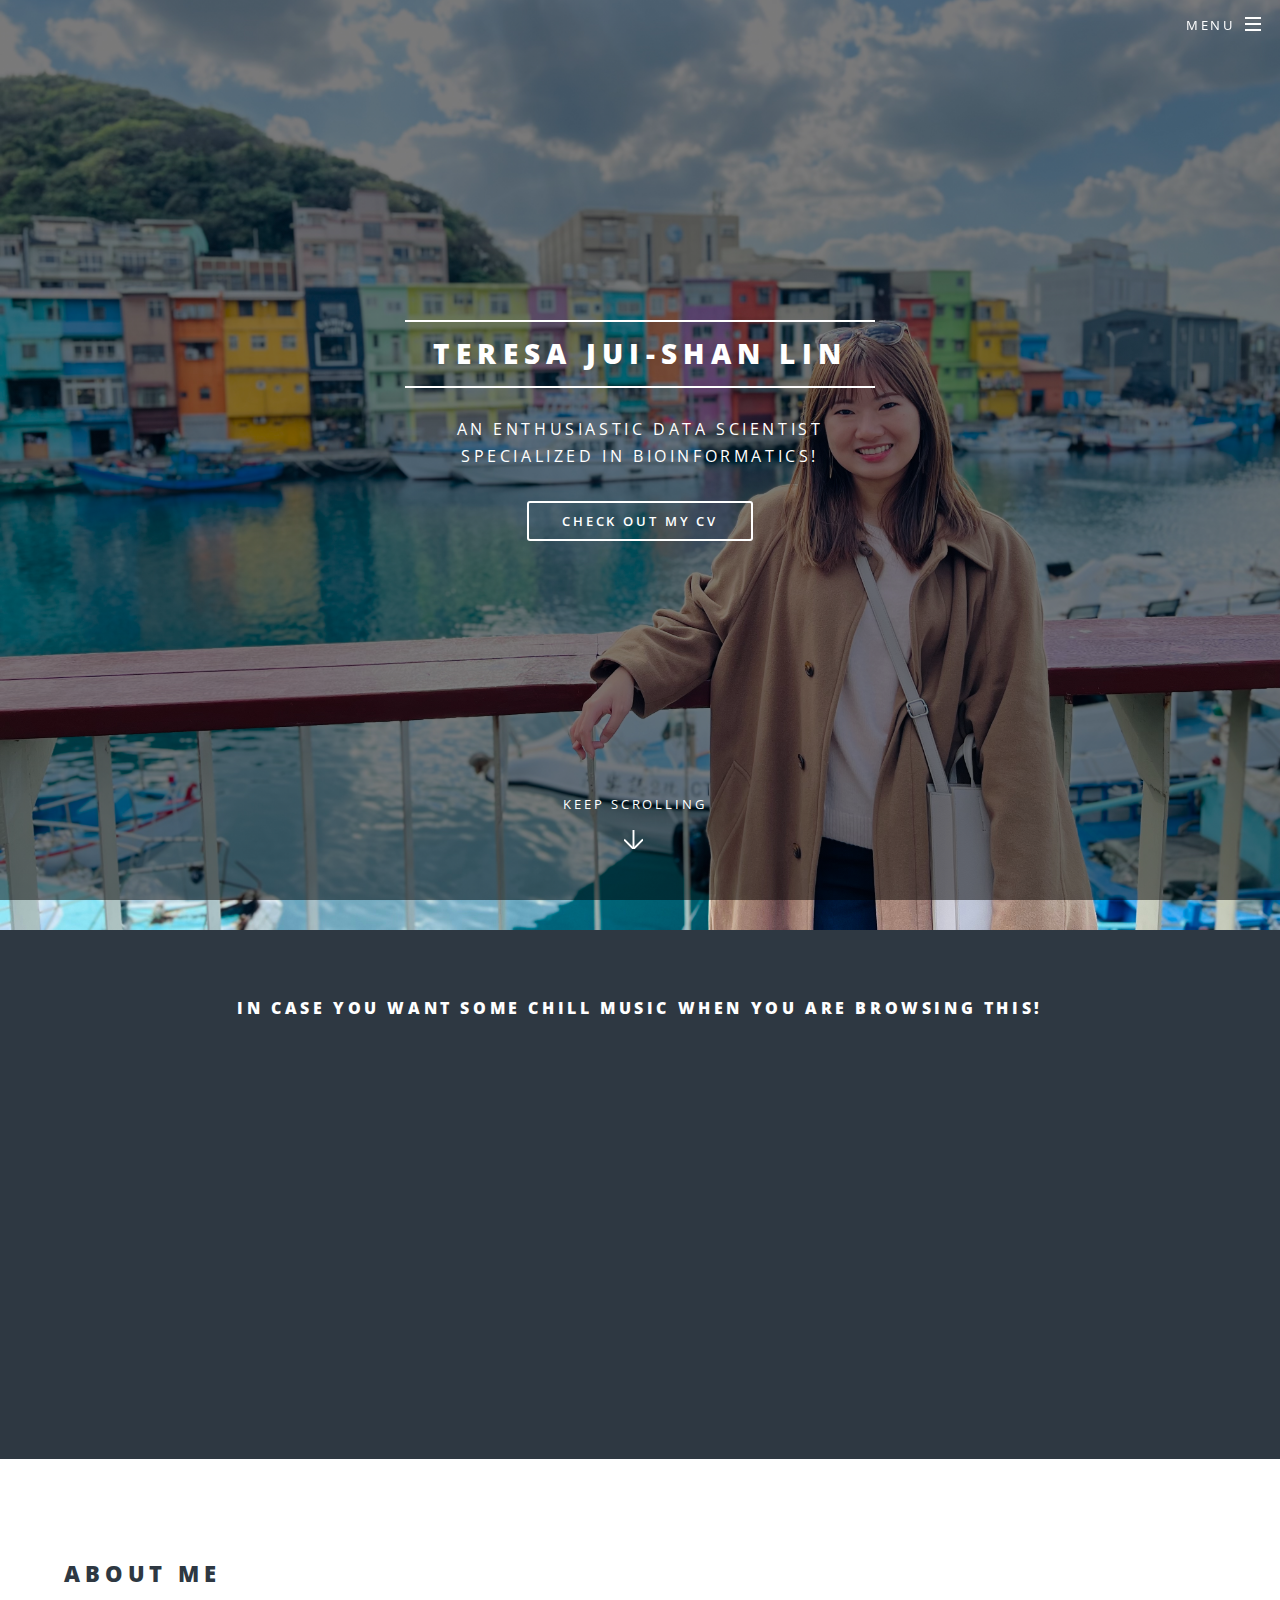
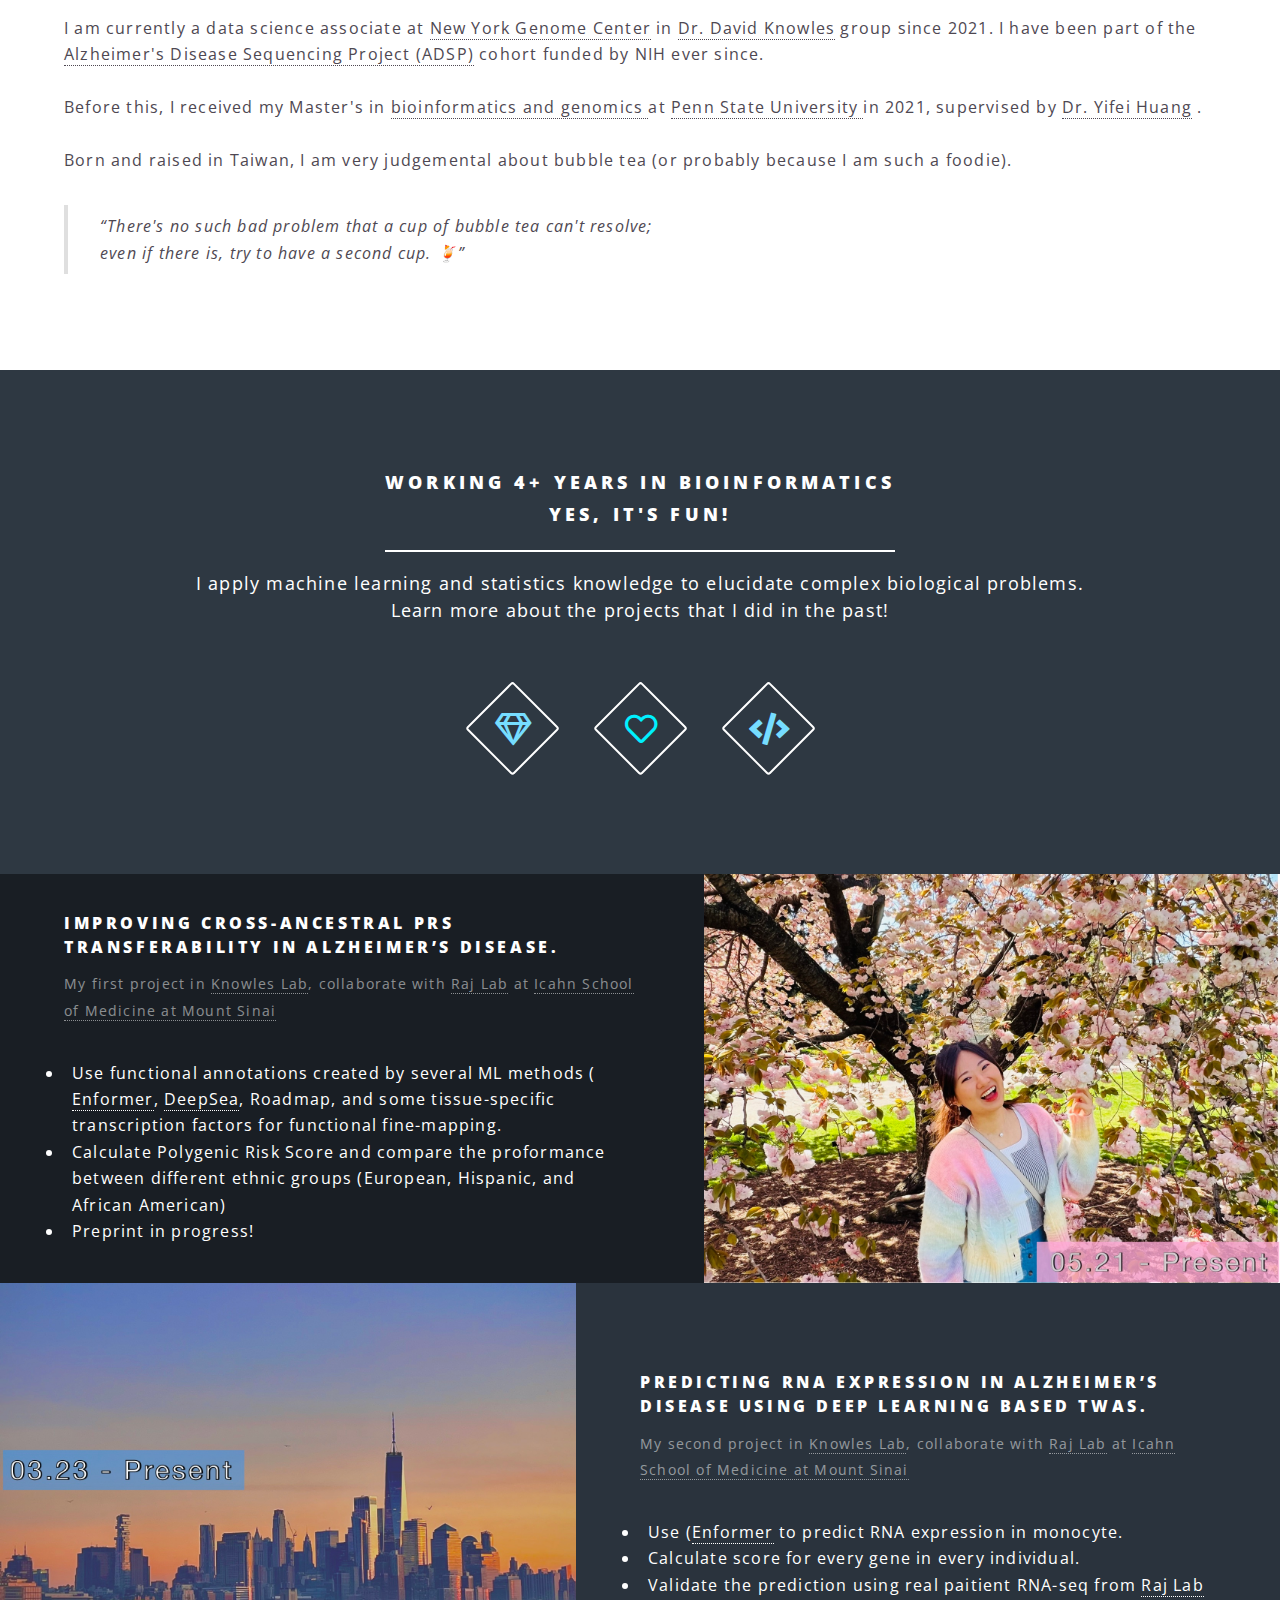
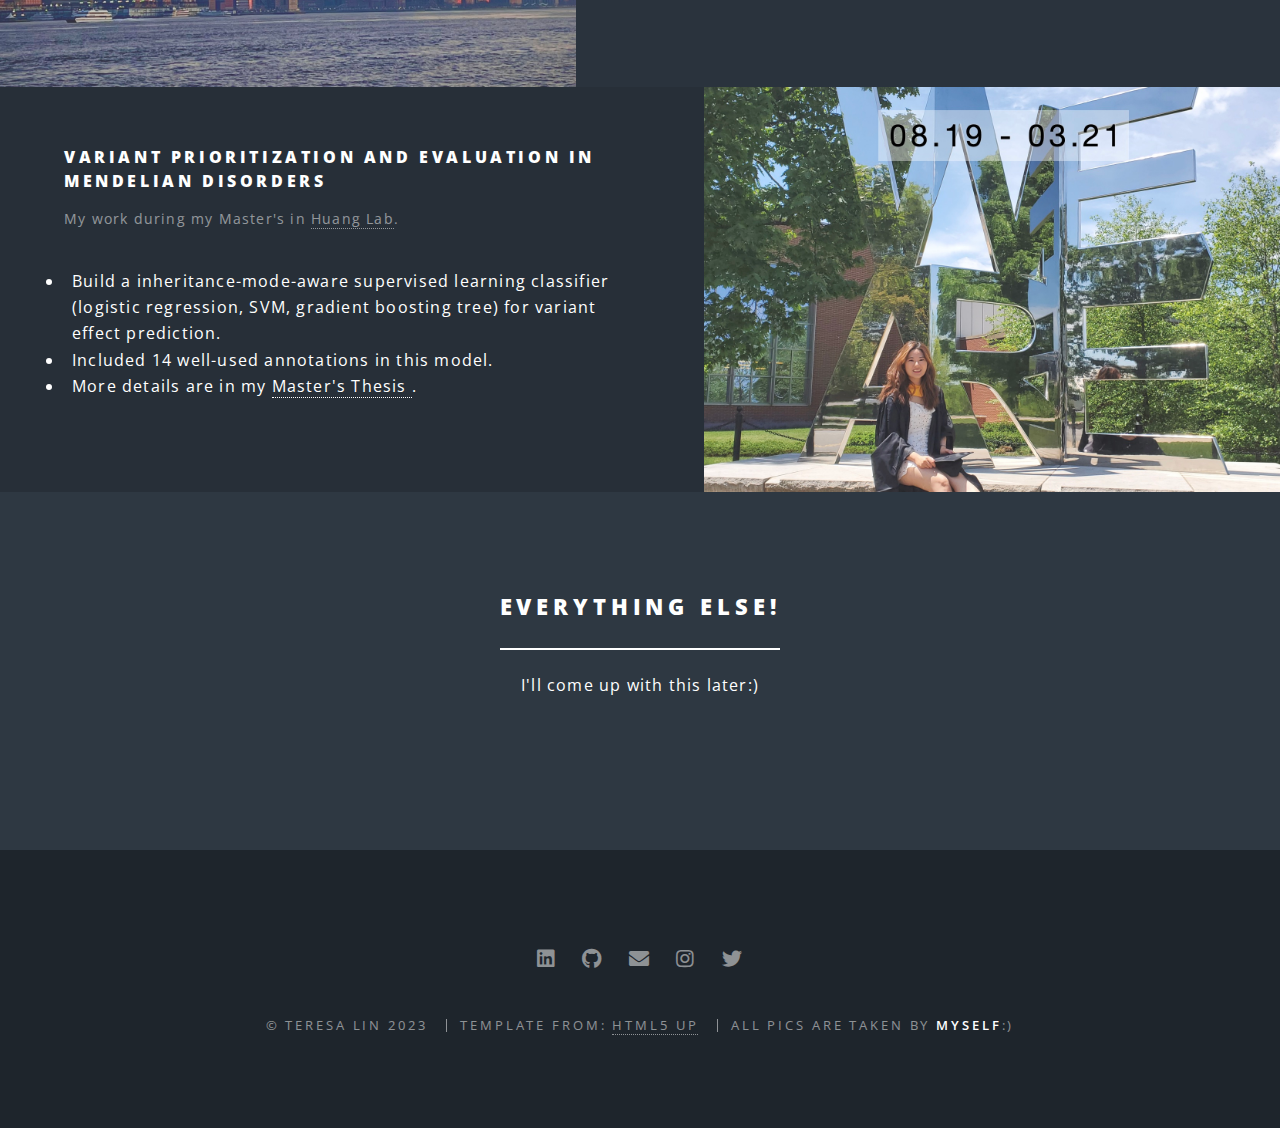
==== commit 1d0c4c7d: "add slides" ====
--- a/index.html
+++ b/index.html
@@ -12,8 +12,8 @@
 	special: centrolized
 -->
 <html>
-	<head>
-		<title>Teresa Lin</title>
+	<head>
+		<title>Teresa Lin</title>
 		<meta charset="utf-8" />
 		<meta name="viewport" content="width=device-width, initial-scale=1, user-scalable=no" />
 		<link rel="stylesheet" href="assets/css/main.css" />
@@ -33,9 +33,9 @@
 									<a href="#menu" class="menuToggle"><span>Menu</span></a>
 									<div id="menu">
 										<ul>
-											<li><a href="index.html">Home</a></li>
-											<!-- <li><a href="generic.html">Generic</a></li>
-											<li><a href="elements.html">Elements</a></li>
+											<li><a href="index.html"> Home </a></li>
+											<li><a href="jc.html"> Slides </a></li>
+											<!--<li><a href="elements.html">Elements</a></li>
 											<li><a href="#">Sign Up</a></li>
 											<li><a href="#">Log In</a></li> -->
 										</ul>
@@ -83,7 +83,7 @@
 								  Born and raised in Taiwan, I am very judgemental about bubble tea (or probably because I am such a foodie).  </p>
 
 								<blockquote>
-									“There's no such bad problem that a cup of bubble tea can't resolve; <br /> even if there is, try to have a second cup. ”
+									“There's no such bad problem that a cup of bubble tea can't resolve; <br /> even if there is, try to have a second cup. &#127865”
 								</blockquote>
 						</div>
 					</section>
@@ -164,7 +164,7 @@
 										 <li> Included 14 well-used annotations in this model. </li>
 										 <li> More details are in my <a href="https://etda.libraries.psu.edu/catalog/18896jkl5991"> Master's Thesis </a>. </li>
 									 </ul>
-							<div>
+							<div>
 								</p>
 							</div>
 						</section>
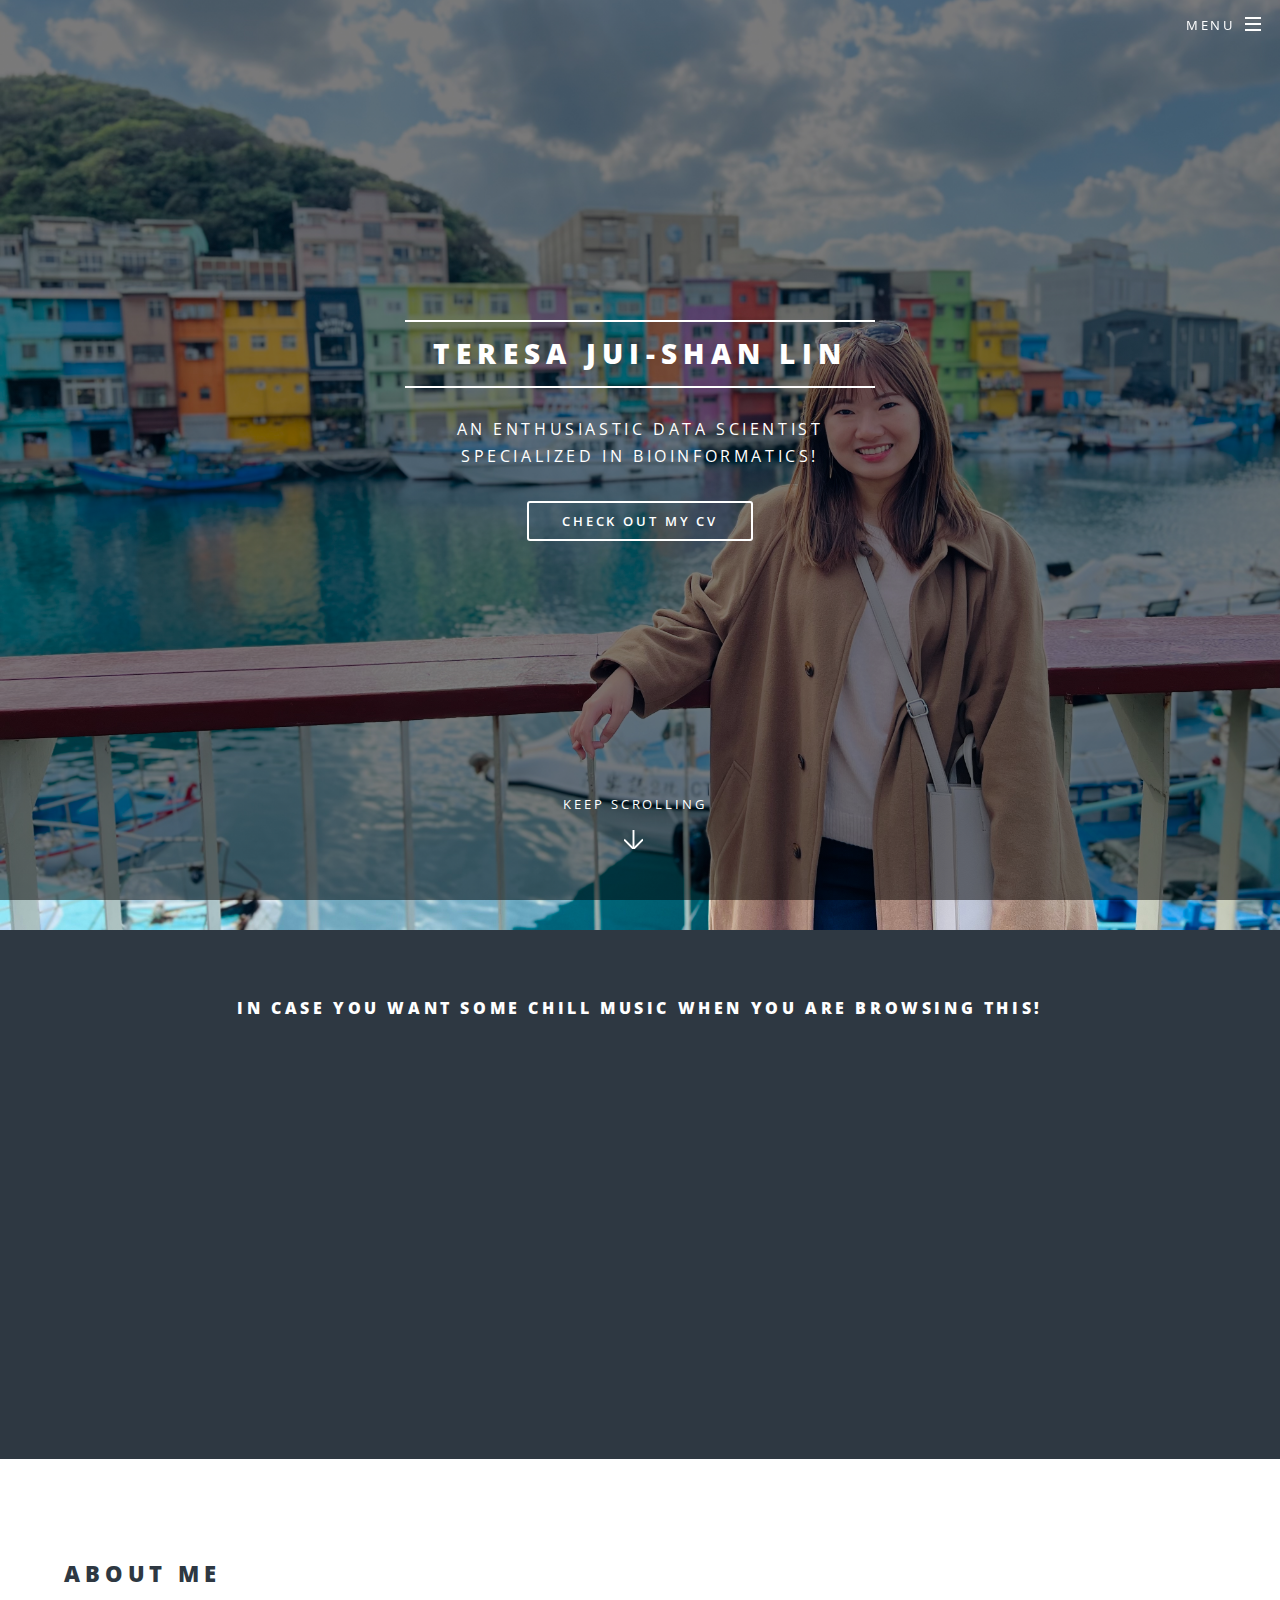
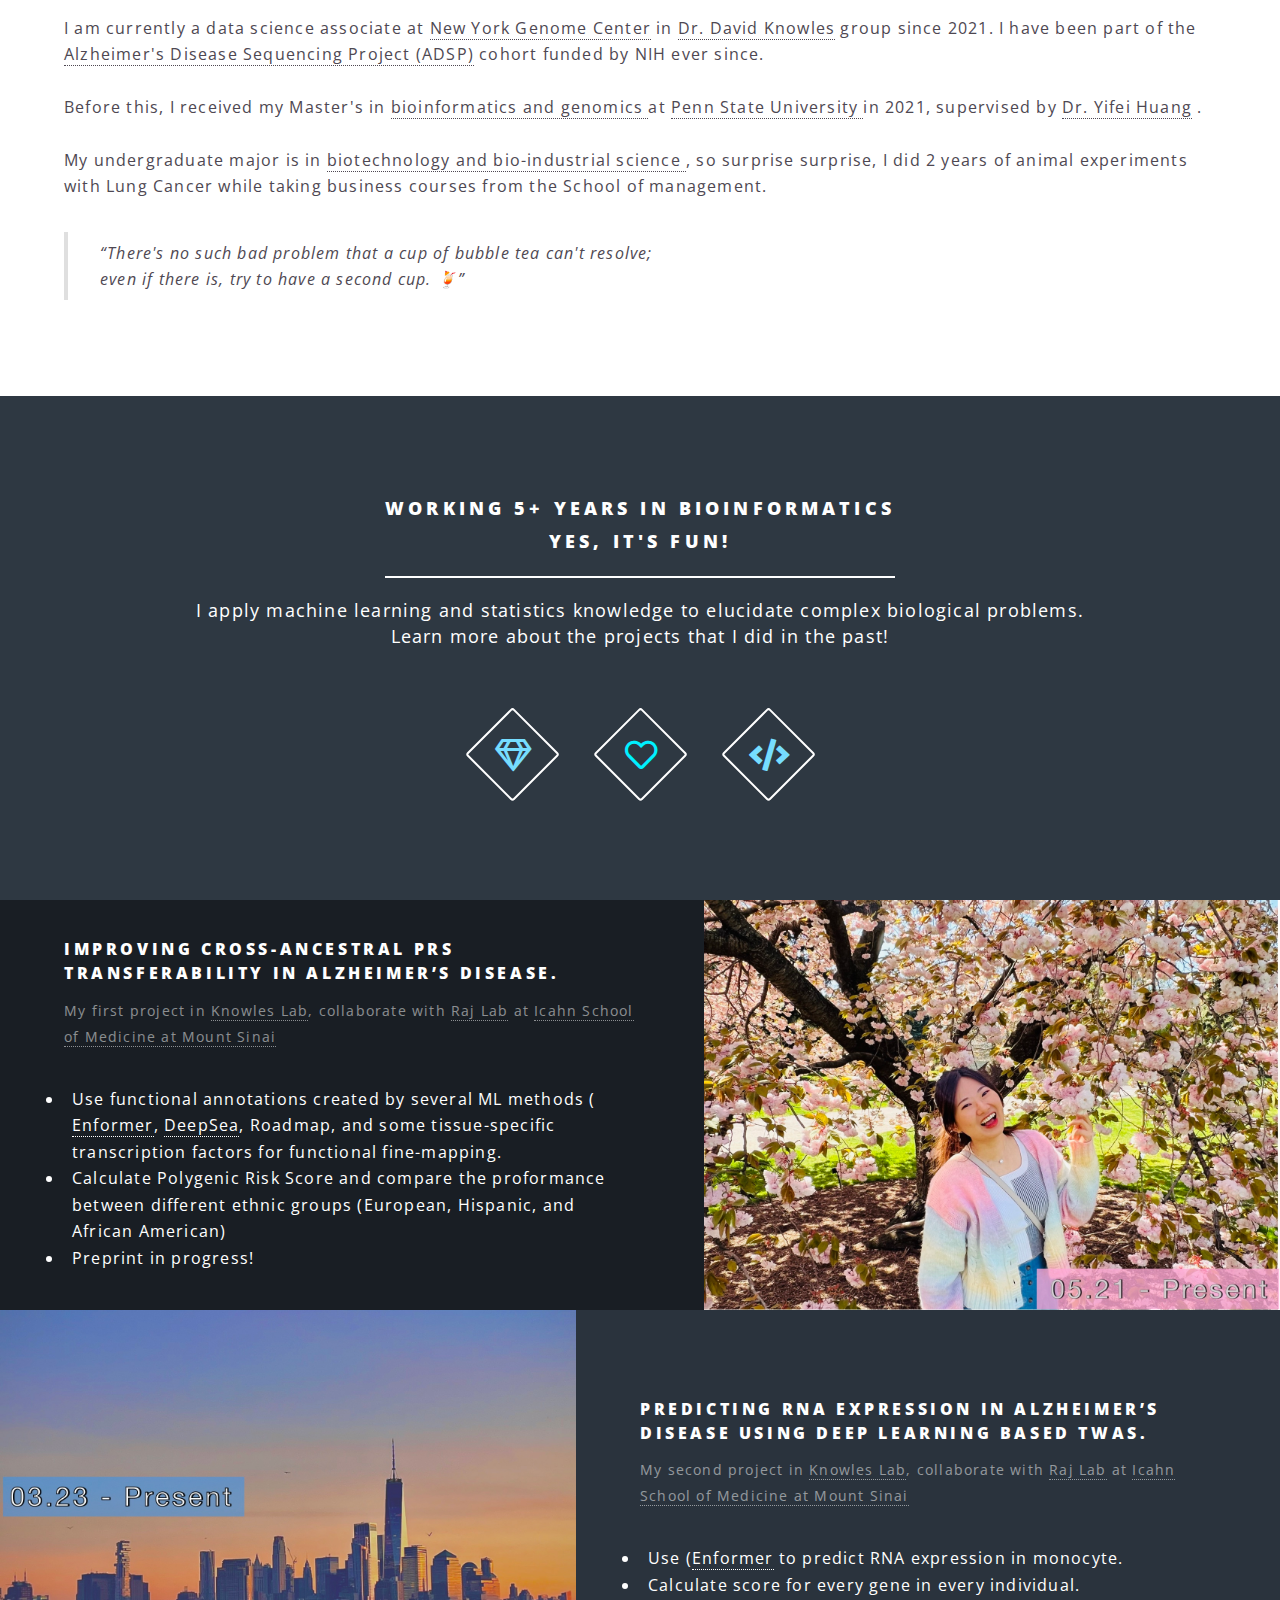
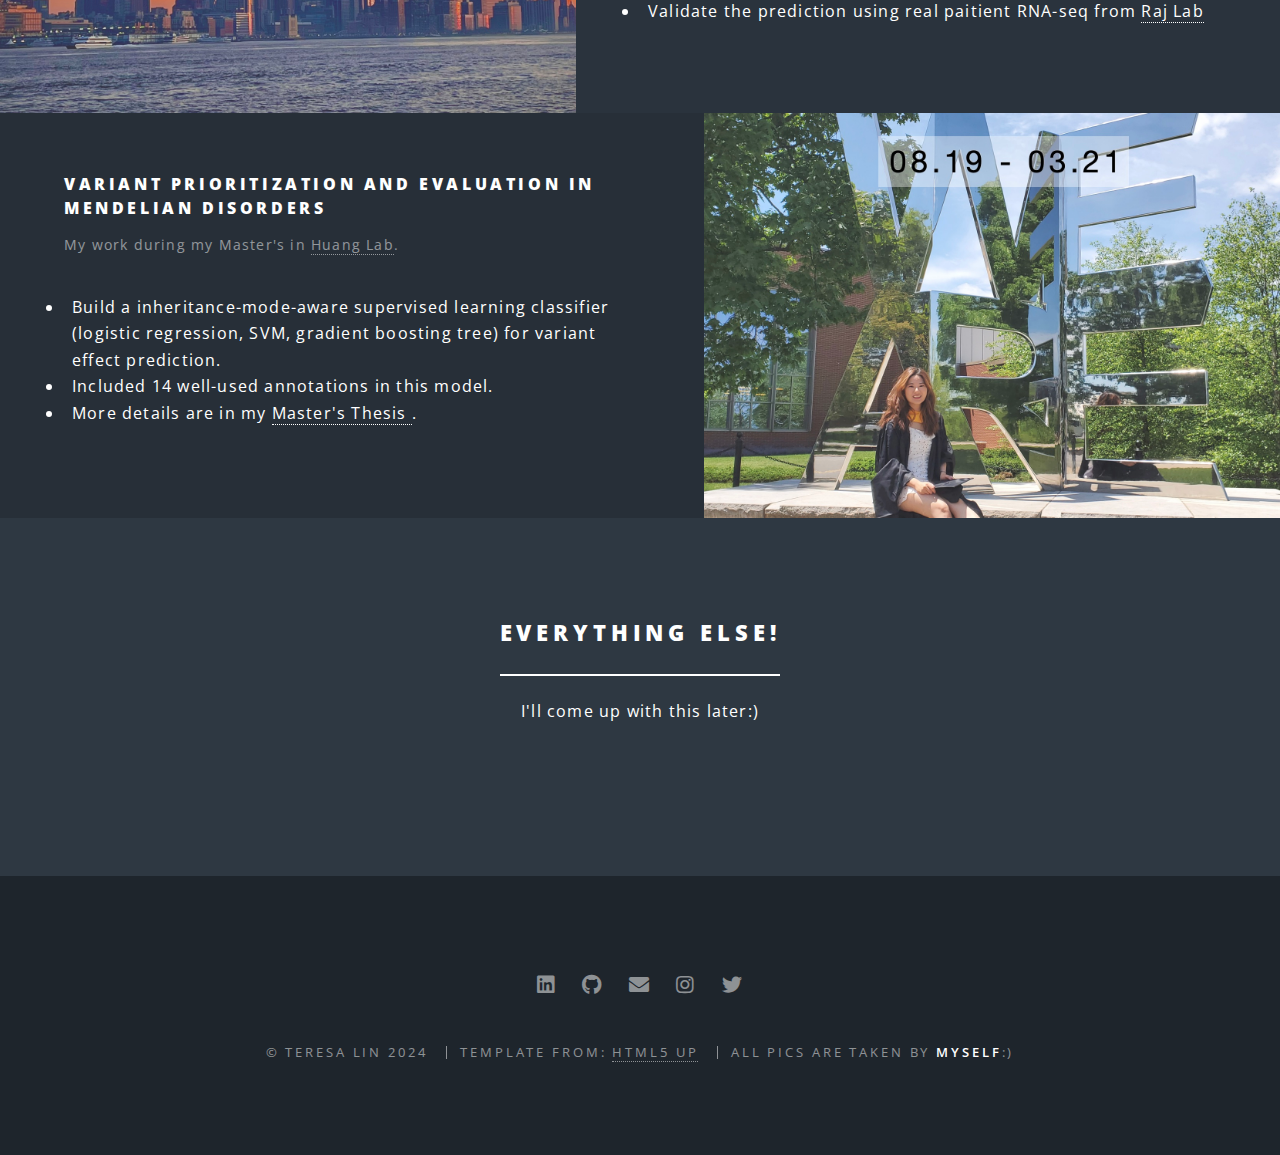
==== commit 3f9cebd6: "update" ====
--- a/index.html
+++ b/index.html
@@ -75,12 +75,14 @@
 							<h2>  About me </h2>
 							<p> I am currently a data science associate at <a href="https://www.nygenome.org/"> New York Genome Center</a> in
 								  <a href="https://daklab.github.io/"> Dr. David Knowles</a> group since 2021.
-									I have been part of the <a href "https://adsp.niagads.org/"> Alzheimer's Disease Sequencing Project (ADSP)</a> cohort funded by NIH ever since. <br />
+									I have been part of the <a href "https://adsp.niagads.org/"> Alzheimer's Disease Sequencing Project (ADSP)</a> cohort funded by NIH ever since.  <br />
 
 									<br /> Before this, I received my Master's in <a href="https://www.huck.psu.edu/graduate-programs/bioinformatics-and-genomics/"> bioinformatics and genomics </a> at
 									<a href="https://www.psu.edu/"> Penn State University </a> in 2021, supervised by <a href="https://yifei-lab.github.io/"> Dr. Yifei Huang</a> .<br />
+
 								  <br />
-								  Born and raised in Taiwan, I am very judgemental about bubble tea (or probably because I am such a foodie).  </p>
+								 My undergraduate major is in <a href="https://dbbs.ncku.edu.tw/index.php?Lang=en"> biotechnology and bio-industrial science </a> , so surprise surprise,
+								 I did 2 years of animal experiments with Lung Cancer while taking business courses from the School of management.   </p>
 
 								<blockquote>
 									“There's no such bad problem that a cup of bubble tea can't resolve; <br /> even if there is, try to have a second cup. &#127865”
@@ -93,7 +95,7 @@
 					<section id="one" class="wrapper style4 special">
 						<div class="inner">
 							<header class="major">
-								<h3> Working 4+ years in bioinformatics <br />
+								<h3> Working 5+ years in bioinformatics <br />
 								Yes, it's fun!</h3>
 								<p> I apply machine learning and statistics knowledge to elucidate complex biological problems.<br />
 								Learn more about the projects that I did in the past! </p>
@@ -247,7 +249,7 @@
 							<li><a href="https://twitter.com/teresa_js_lin" class="icon brands fa-twitter"><span class="label">Twitter</span></a></li>
 						</ul>
 						<ul class="copyright">
-							<li>&copy; Teresa Lin 2023</li>
+							<li>&copy; Teresa Lin 2024 </li>
 							<li>Template from: <a href="http://html5up.net">HTML5 UP</a></li>
 							<li>All pics are taken by <b>myself</b>:)</li>
 						</ul>
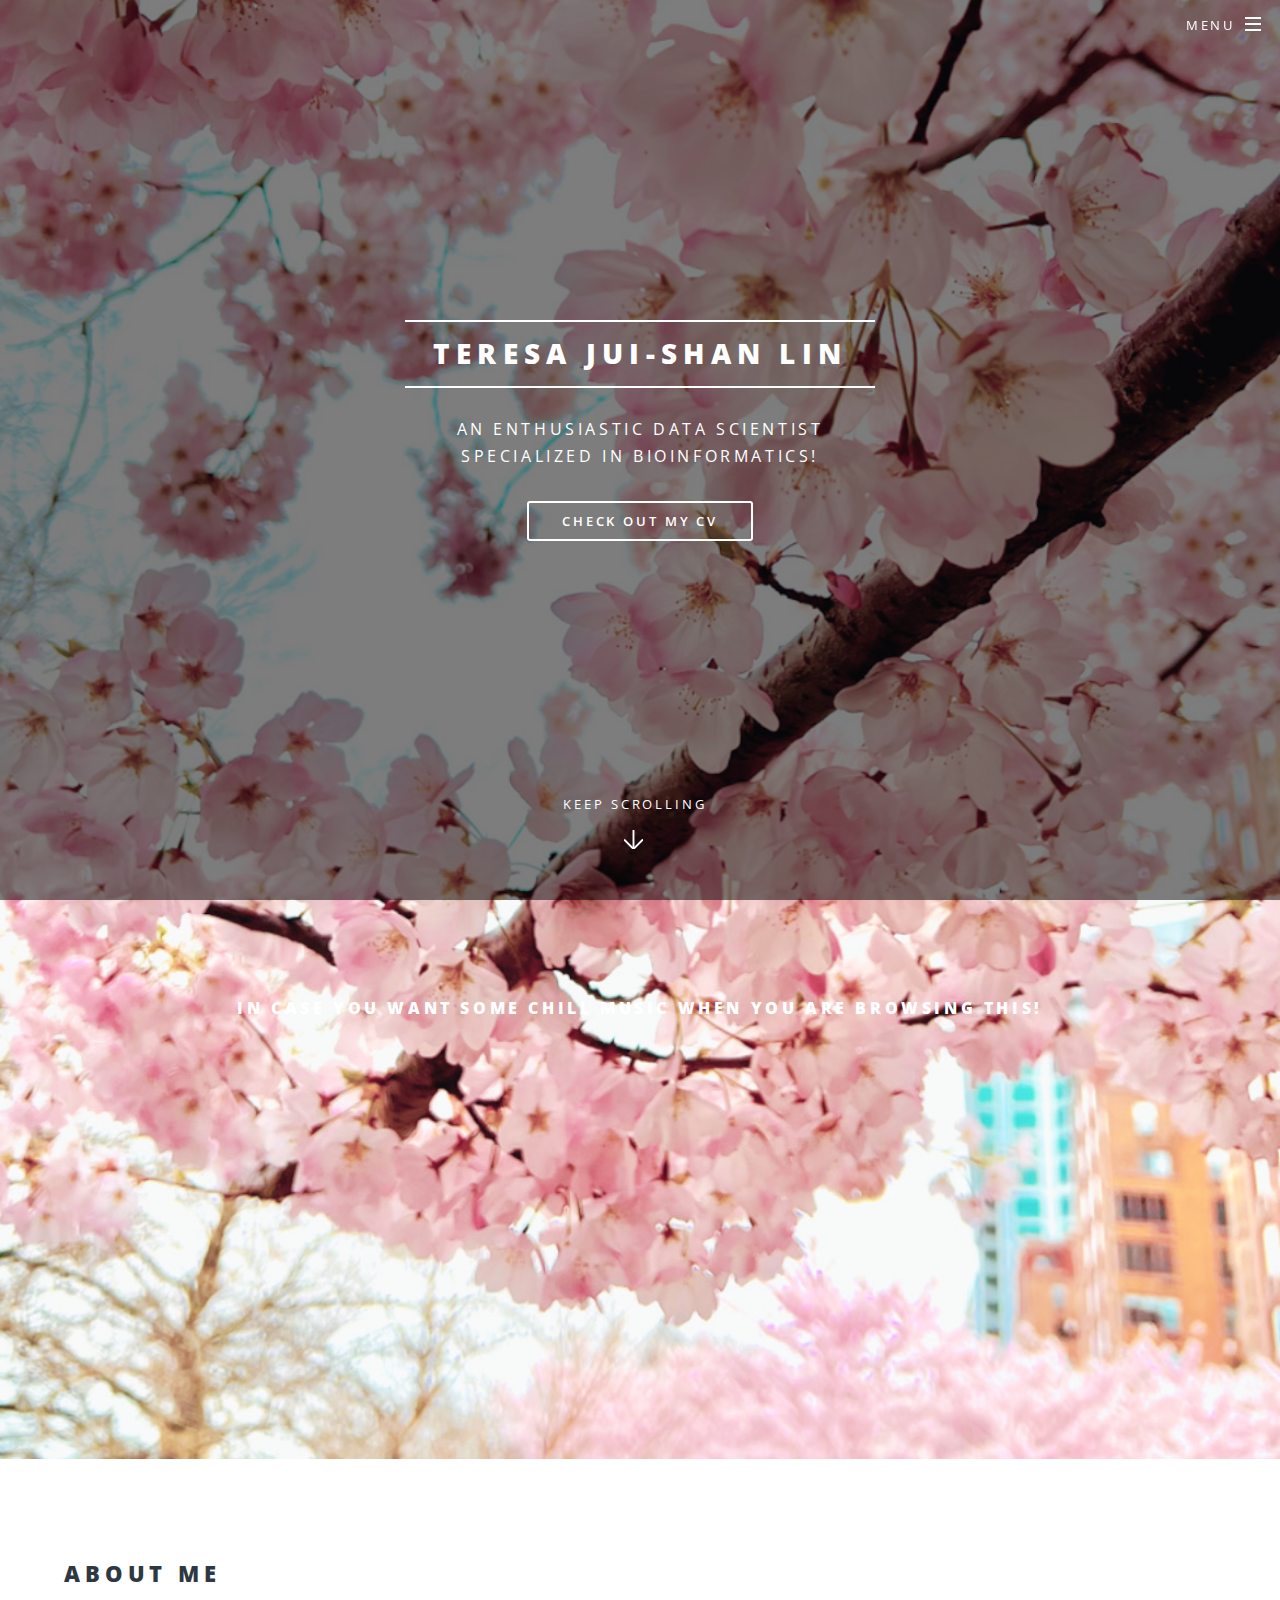
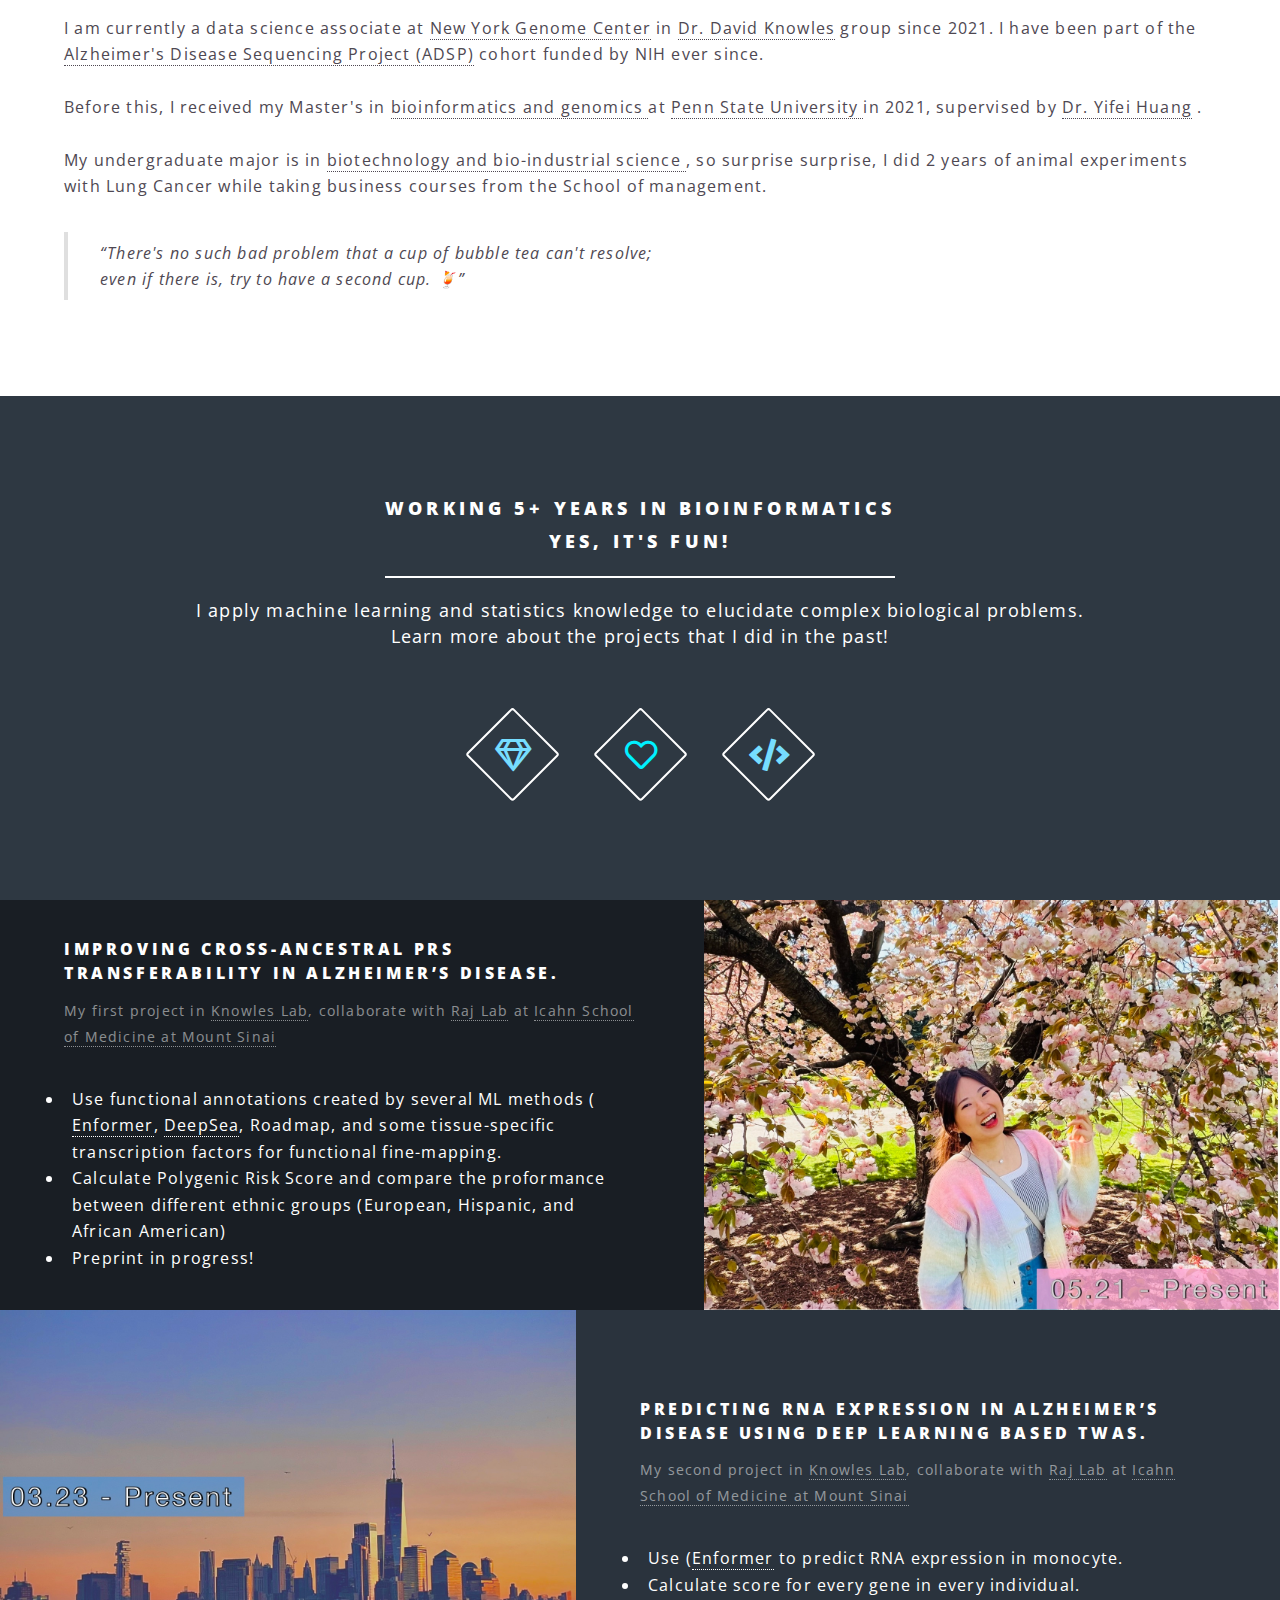
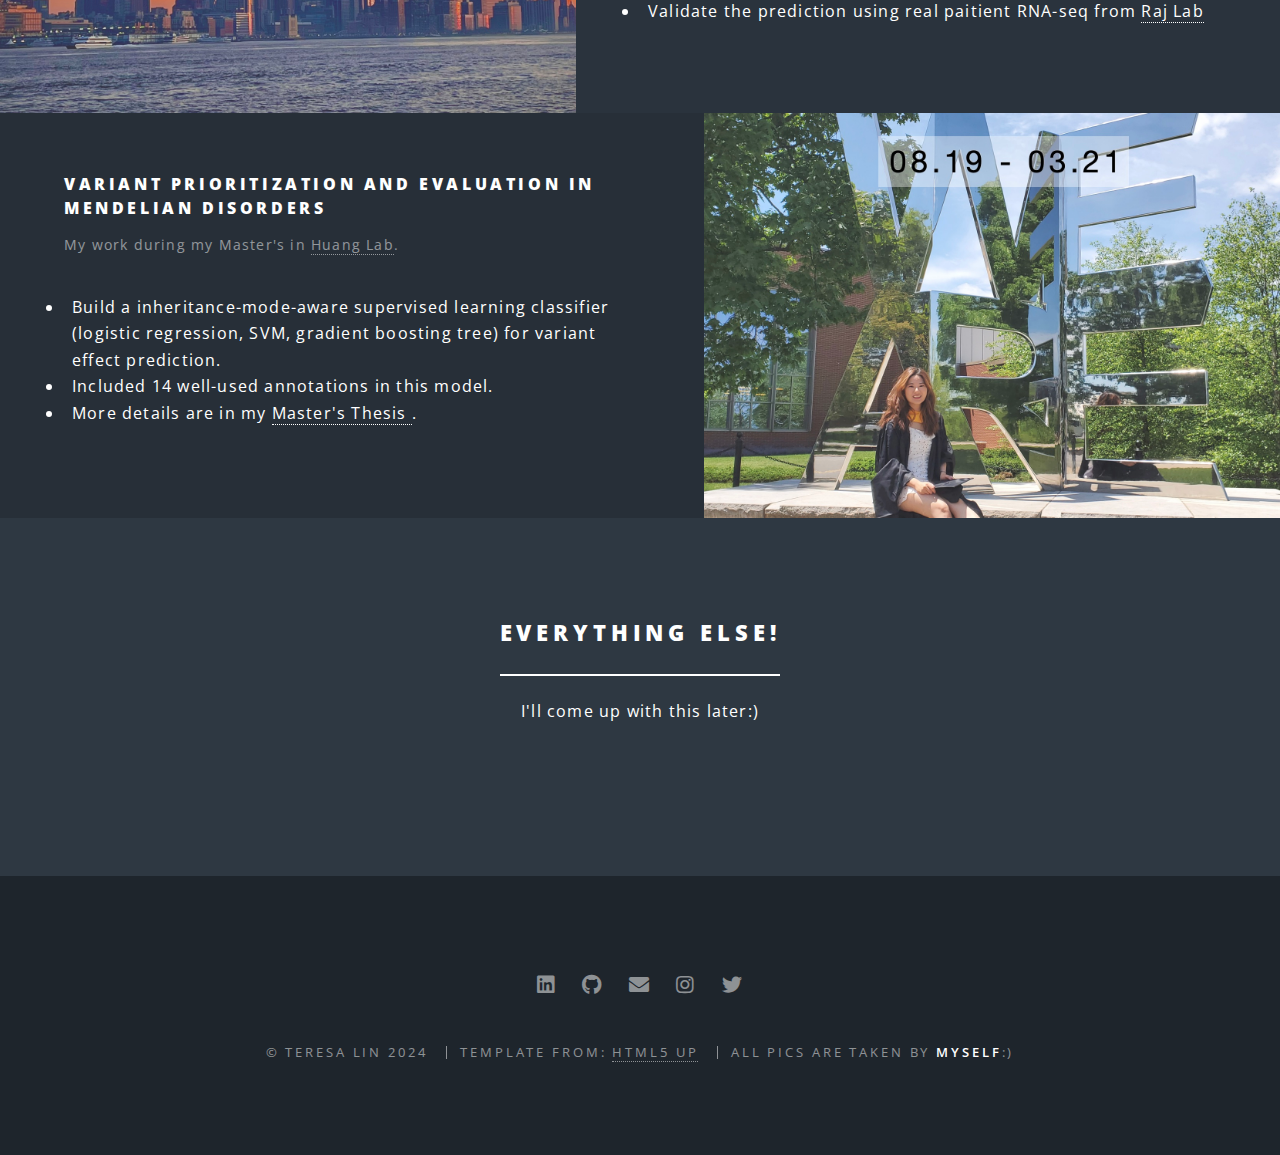
==== commit 43b8ac54: "photo page!" ====
--- a/index.html
+++ b/index.html
@@ -35,6 +35,7 @@
 										<ul>
 											<li><a href="index.html"> Home </a></li>
 											<li><a href="jc.html"> Slides </a></li>
+											<li><a href="photo.html"> Travel </a></li>
 											<!--<li><a href="elements.html">Elements</a></li>
 											<li><a href="#">Sign Up</a></li>
 											<li><a href="#">Log In</a></li> -->
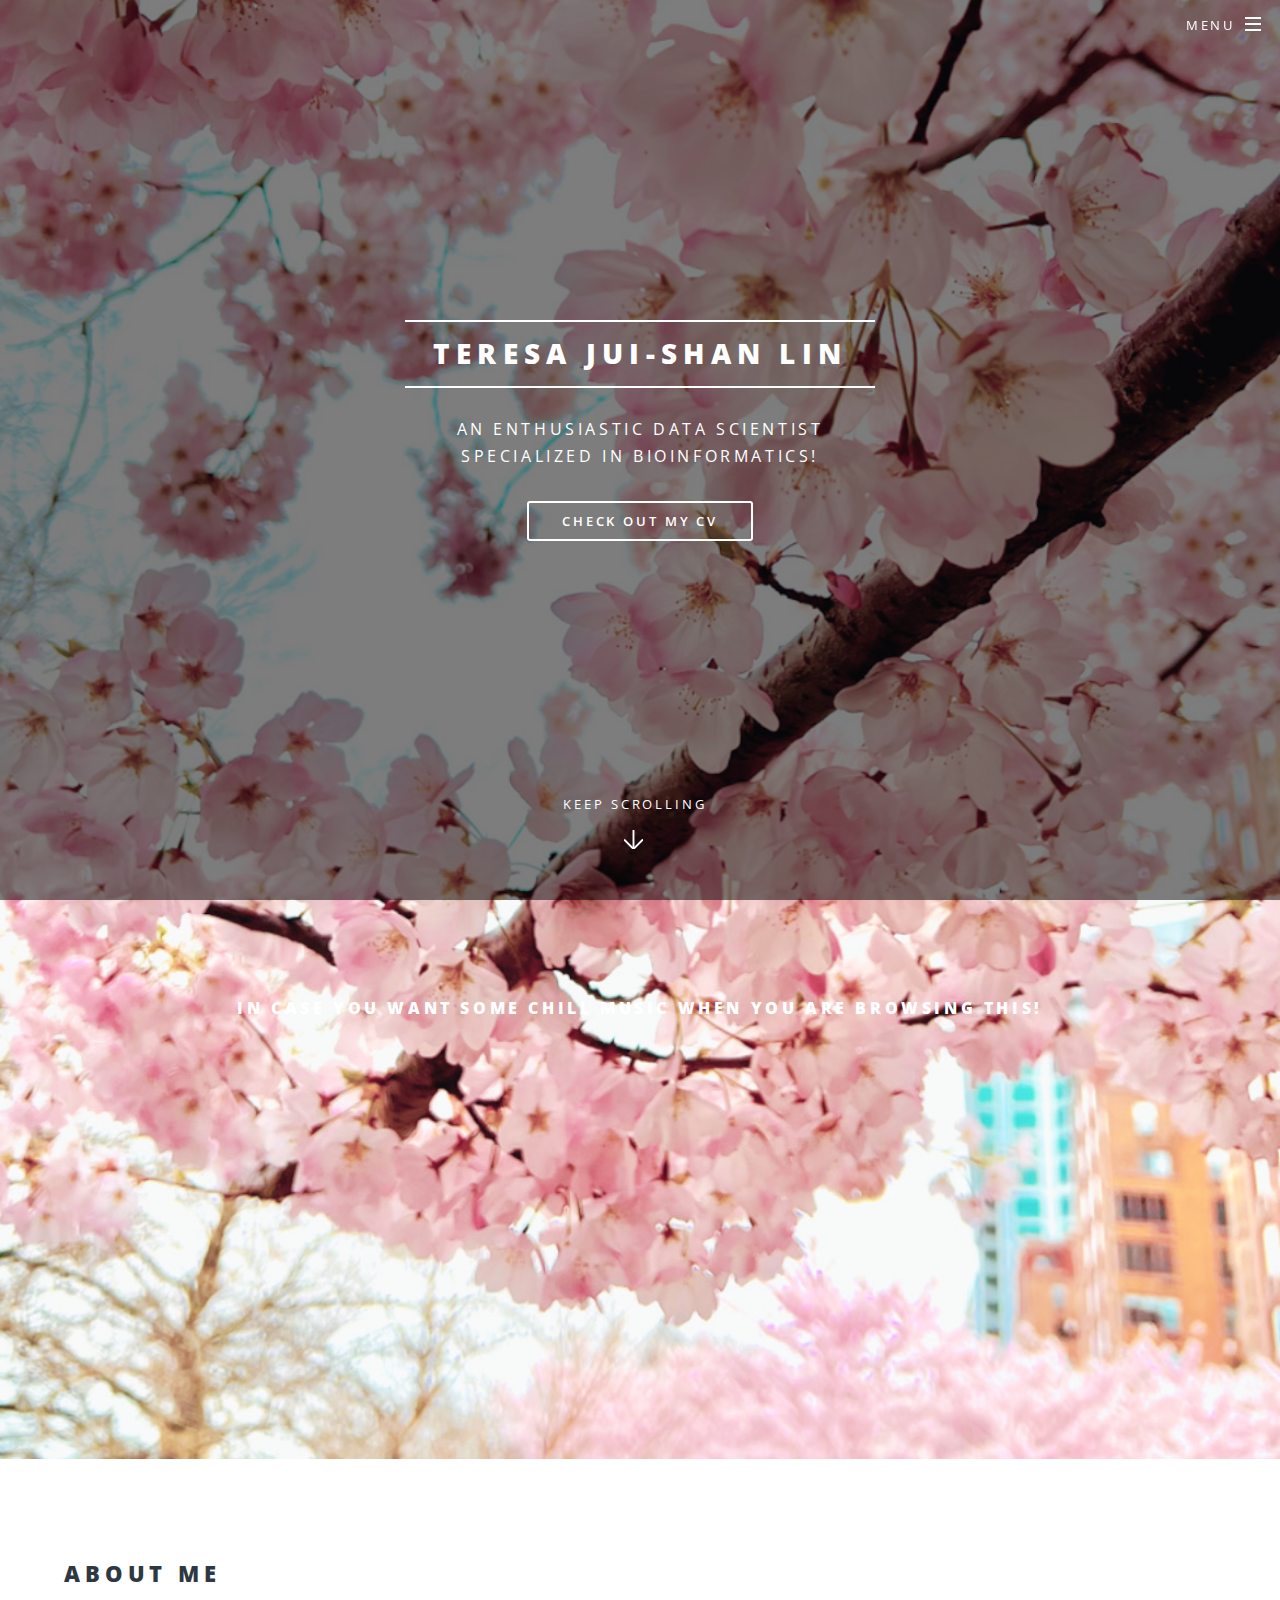
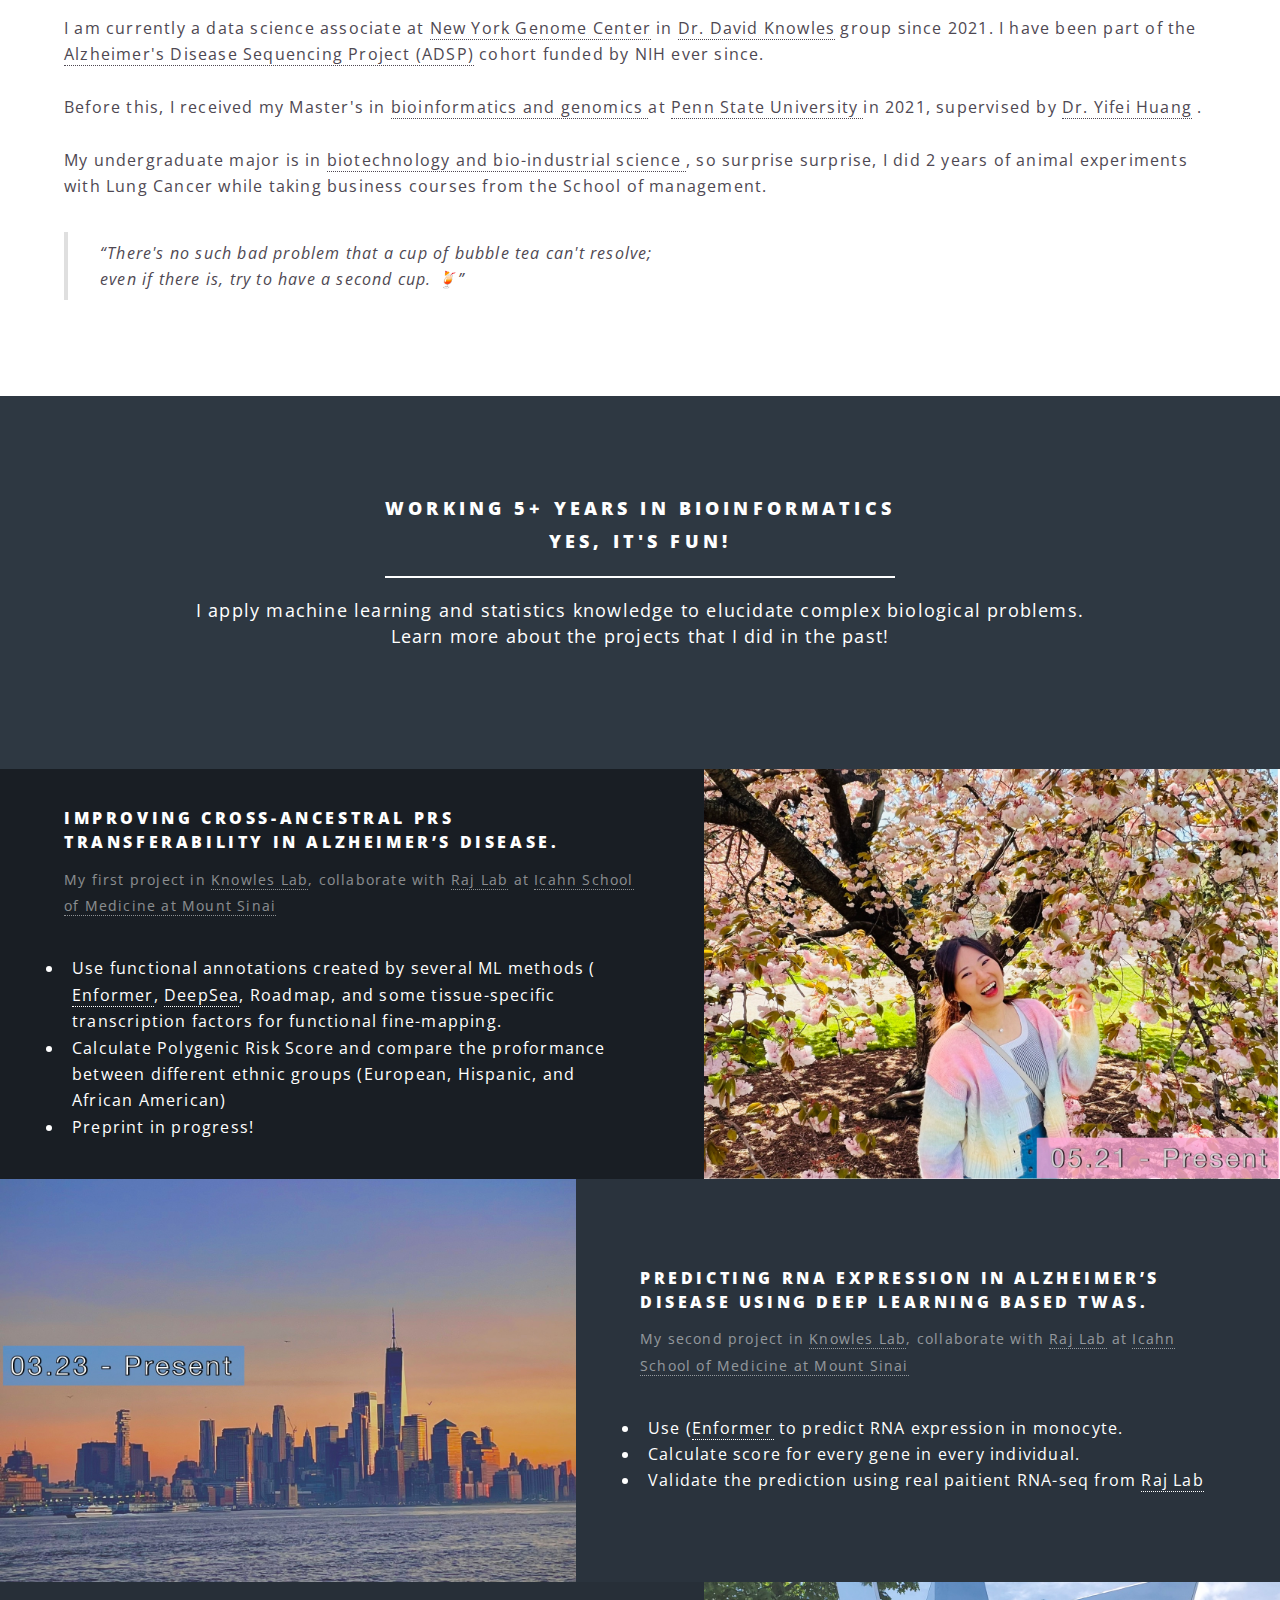
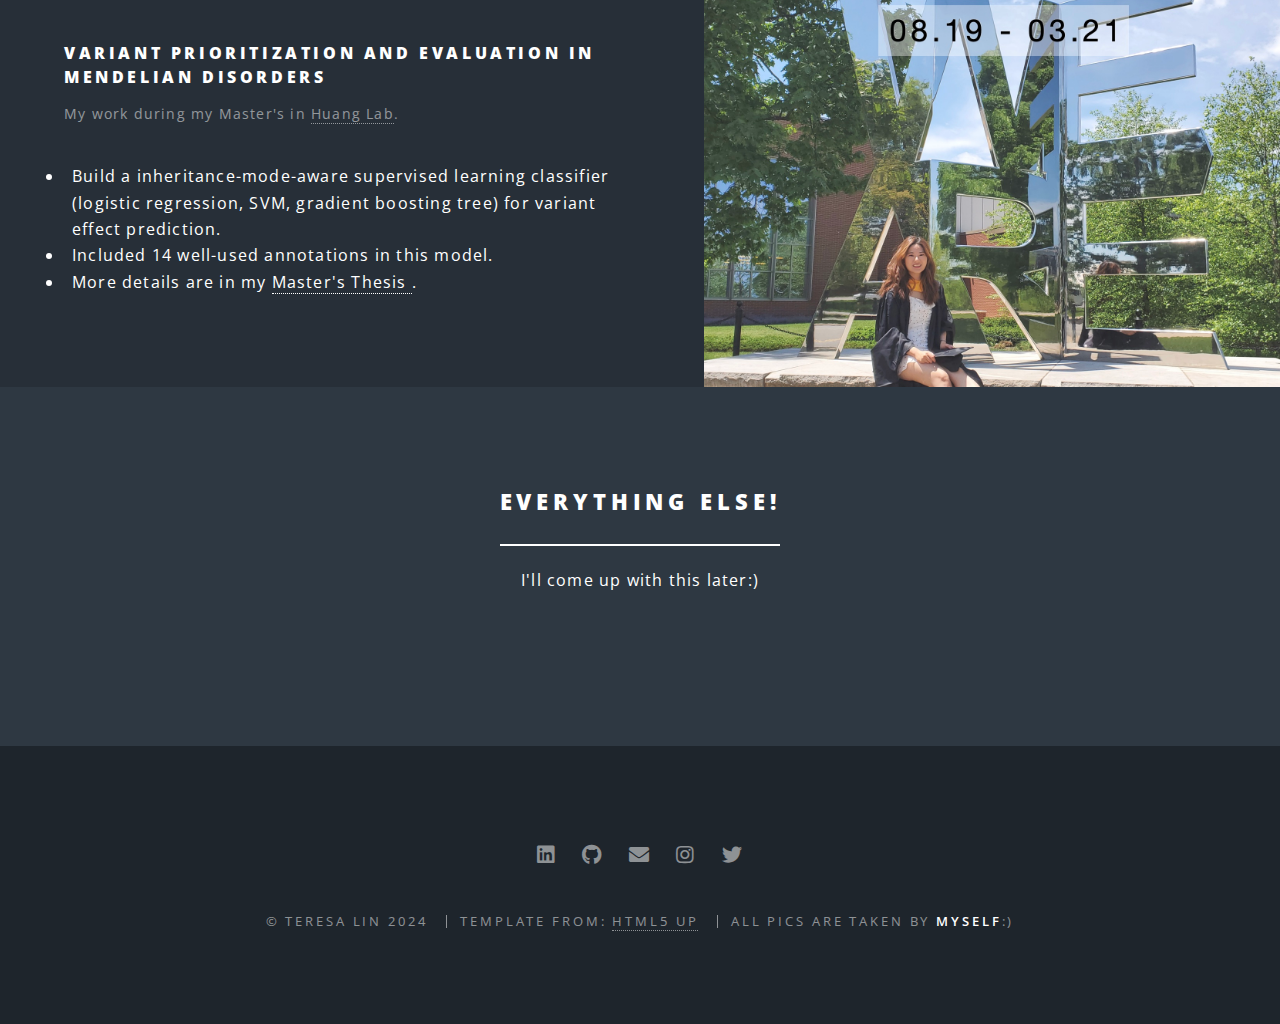
==== commit e2185c5c: "small fix" ====
--- a/index.html
+++ b/index.html
@@ -101,11 +101,11 @@
 								<p> I apply machine learning and statistics knowledge to elucidate complex biological problems.<br />
 								Learn more about the projects that I did in the past! </p>
 							</header>
-							<ul class="icons major">
+							<!-- <ul class="icons major">
 								<li><span class="icon fa-gem major style3"><span class="label">Lorem</span></span></li>
 								<li><span class="icon fa-heart major style2"><span class="label">Ipsum</span></span></li>
 								<li><span class="icon solid fa-code major style3"><span class="label">Dolor</span></span></li>
-							</ul>
+							</ul> -->
 						</div>
 					</section>
 
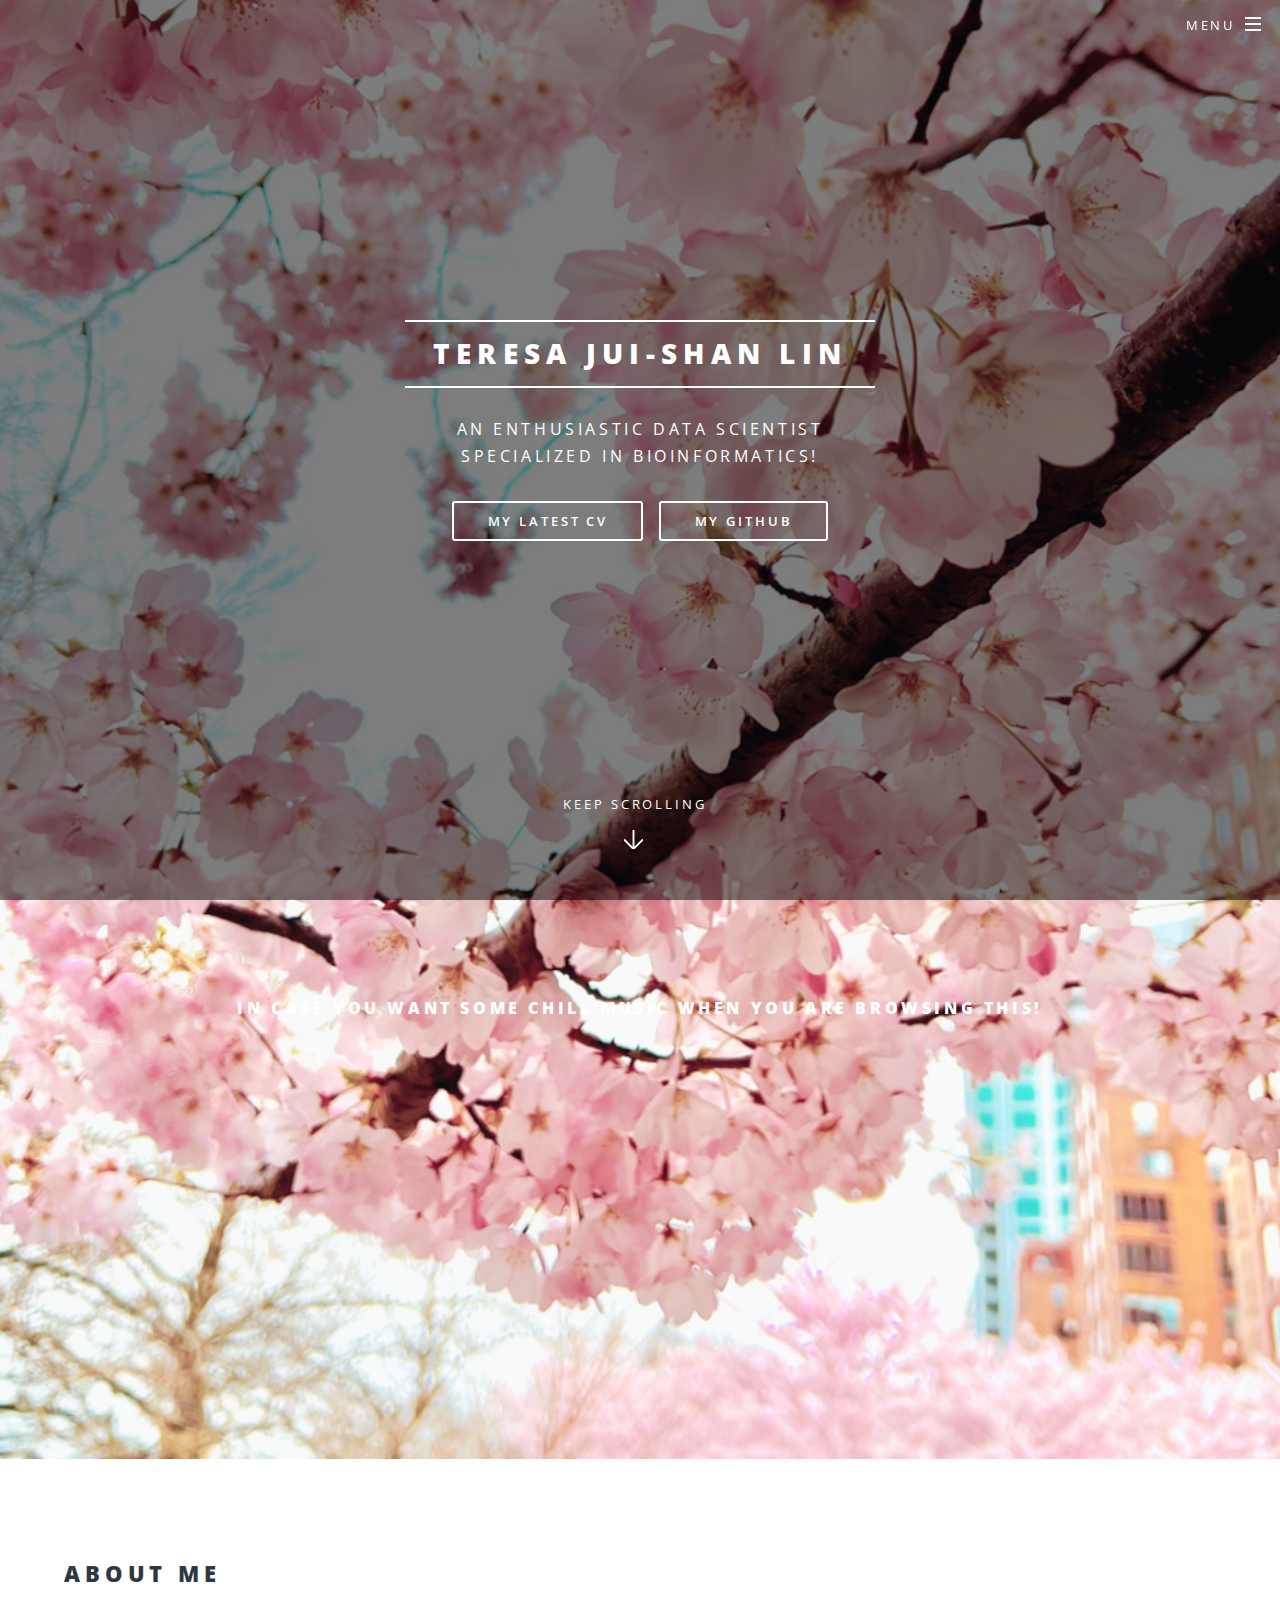
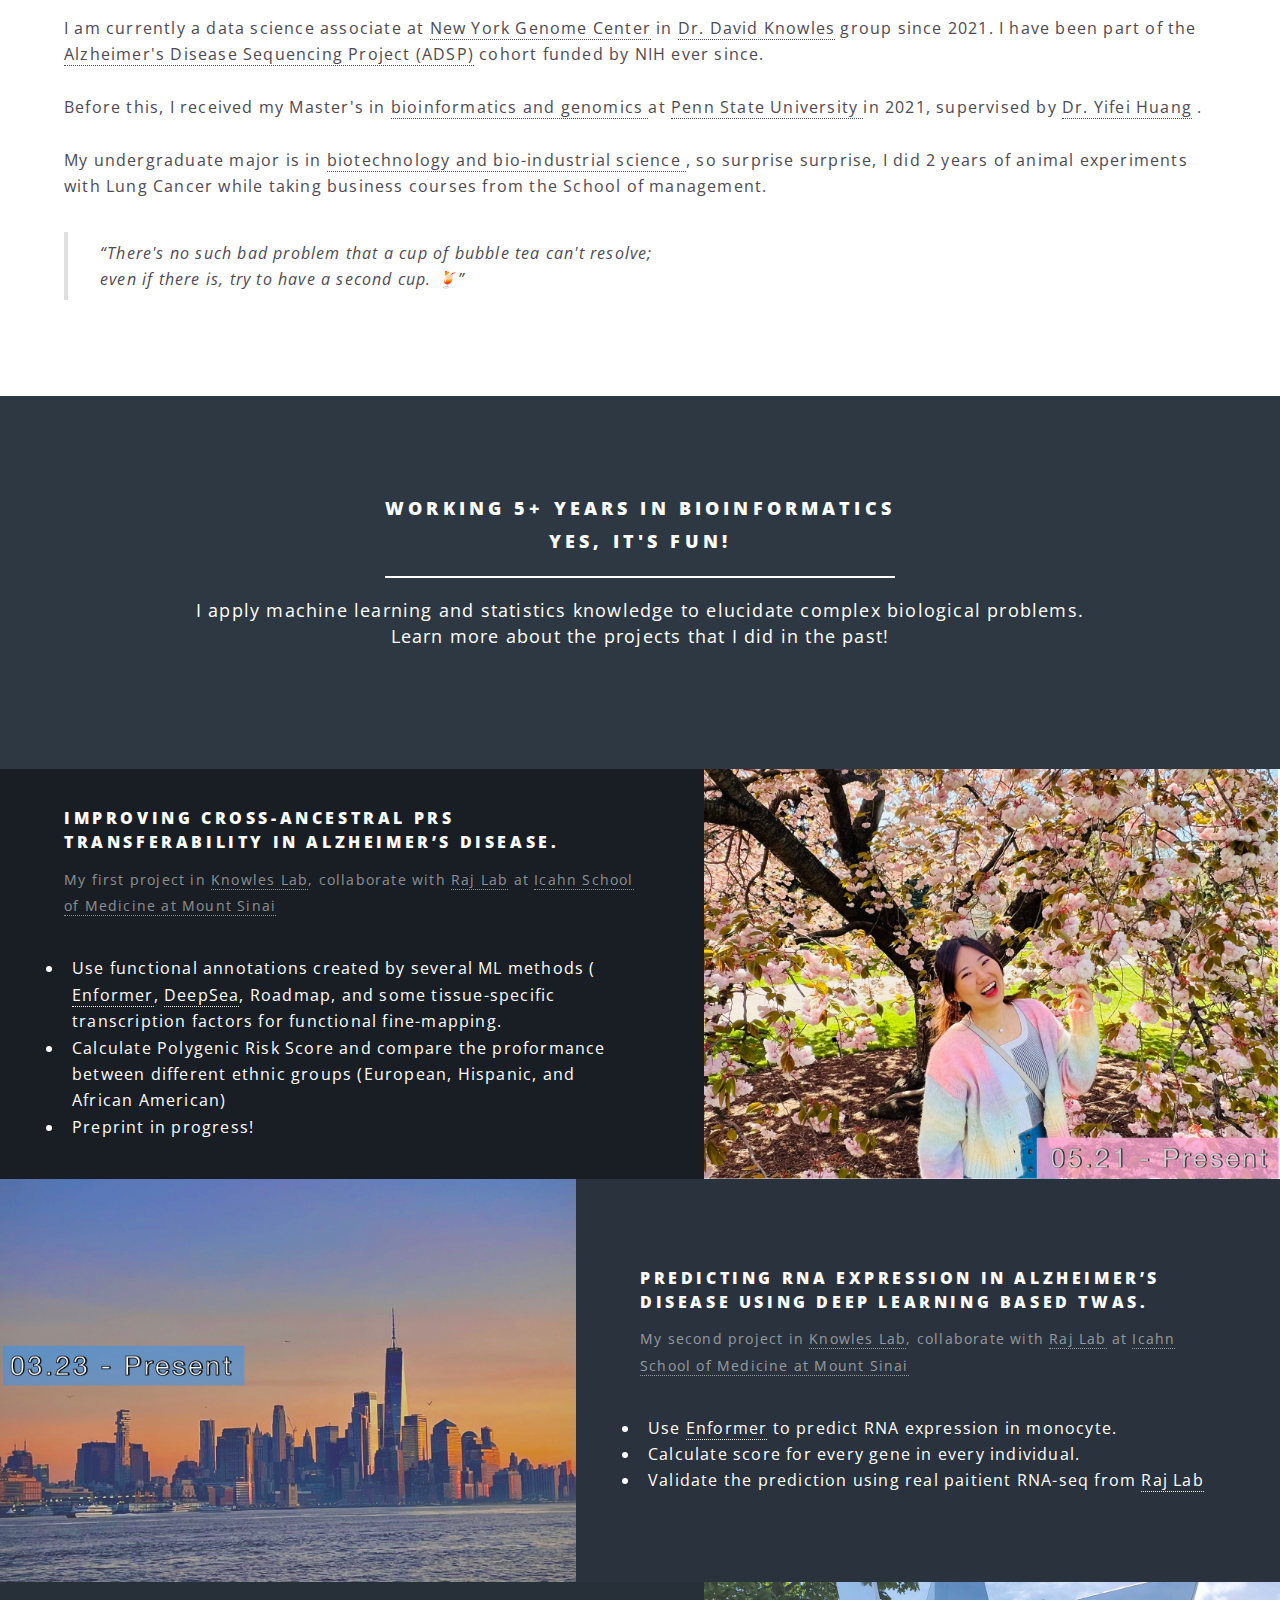
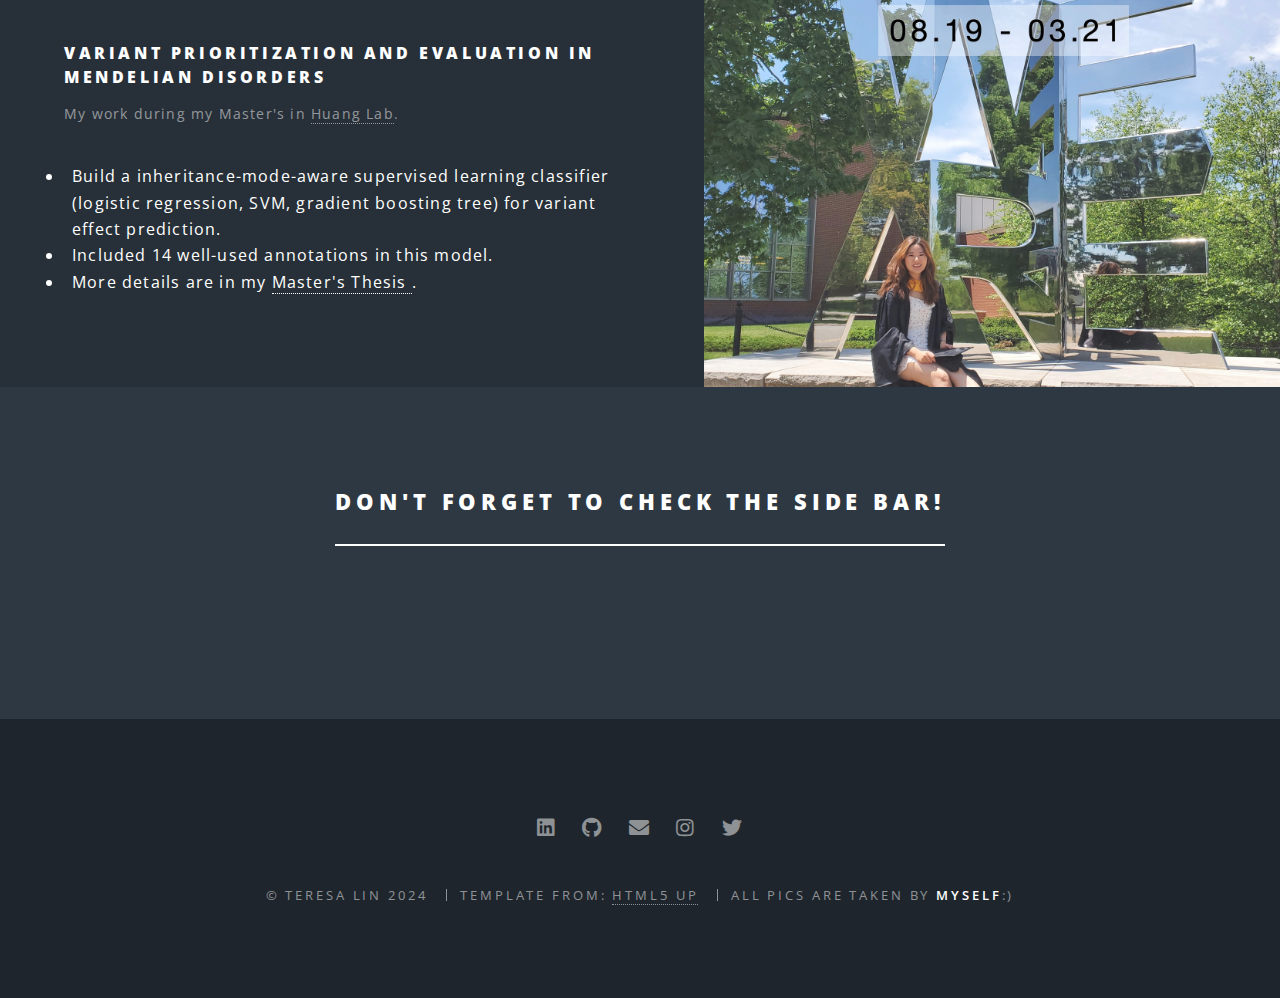
==== commit 71d999a4: "update botton" ====
--- a/index.html
+++ b/index.html
@@ -53,7 +53,8 @@
 							<p>An enthusiastic data scientist <br />
 							specialized in bioinformatics!</p>
 							<ul class="actions special">
-								<li><a href="images/Jui_Shan_cv.pdf" class="button small">check out my CV</a></li>
+								<li><a href="images/Jui_Shan_cv.pdf" class="button small">my latest CV</a></li>
+								<li><a href="https://github.com/teresa-sansan" class="button small">my github</a></li>
 							</ul>
 						</div>
 						<a href="#one" class="more scrolly">Keep Scrolling</a>
@@ -145,7 +146,7 @@
 									    </p>
 									 <div class="row">
 											 <ul>
-												 <li> Use (<a href="https://www.nature.com/articles/s41592-021-01252-x/">Enformer</a> to predict RNA expression in monocyte.</li>
+												 <li> Use <a href="https://www.nature.com/articles/s41592-021-01252-x/">Enformer</a> to predict RNA expression in monocyte.</li>
 												 <li> Calculate score for every gene in every individual. </li>
 												 <li> Validate the prediction using real paitient RNA-seq from <a href="https://rajlab.org/index.html"> Raj Lab</a> </li>
 											 </ul>
@@ -185,12 +186,13 @@
 					<section id="three" class="wrapper style2 special">
 						<div class="inner">
 							<header class="major">
-								<h2>Everything else!</h2>
-								<p> I'll come up with this later:)<br />
-								</p>
+								<h2>Don't forget to check the side bar!</h2>
+								<!-- <p>  <br /> -->
+								<!-- </p> -->
+
+
 							</header>
 							<ul class="features">
-
 								<!-- <li class="icon fa-paper-plane">
 									<h3>Arcu accumsan</h3>
 									<p>Augue consectetur sed interdum imperdiet et ipsum. Mauris lorem tincidunt nullam amet leo Aenean ligula consequat consequat.</p>
@@ -218,10 +220,6 @@
 							</ul>
 						</div>
 					</section>
-
-
-
-
 
 
 				<!-- CTA -->
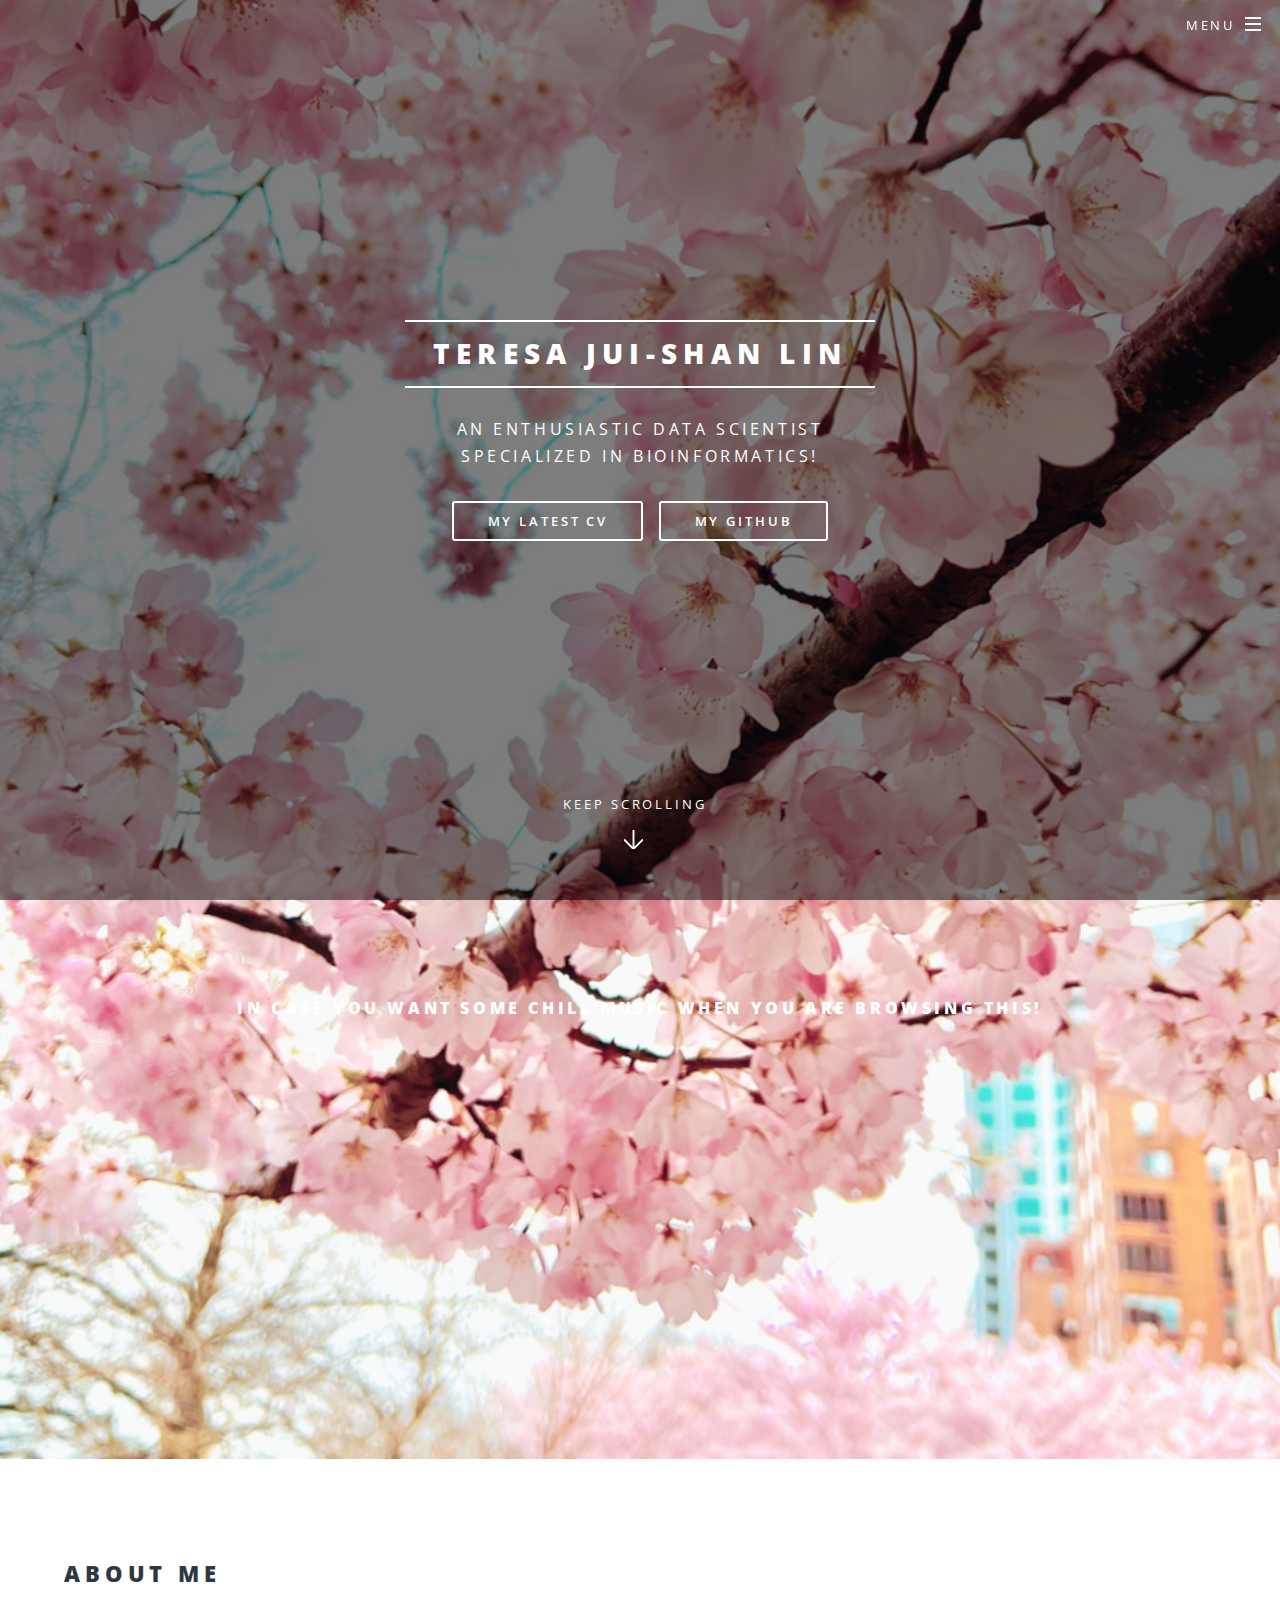
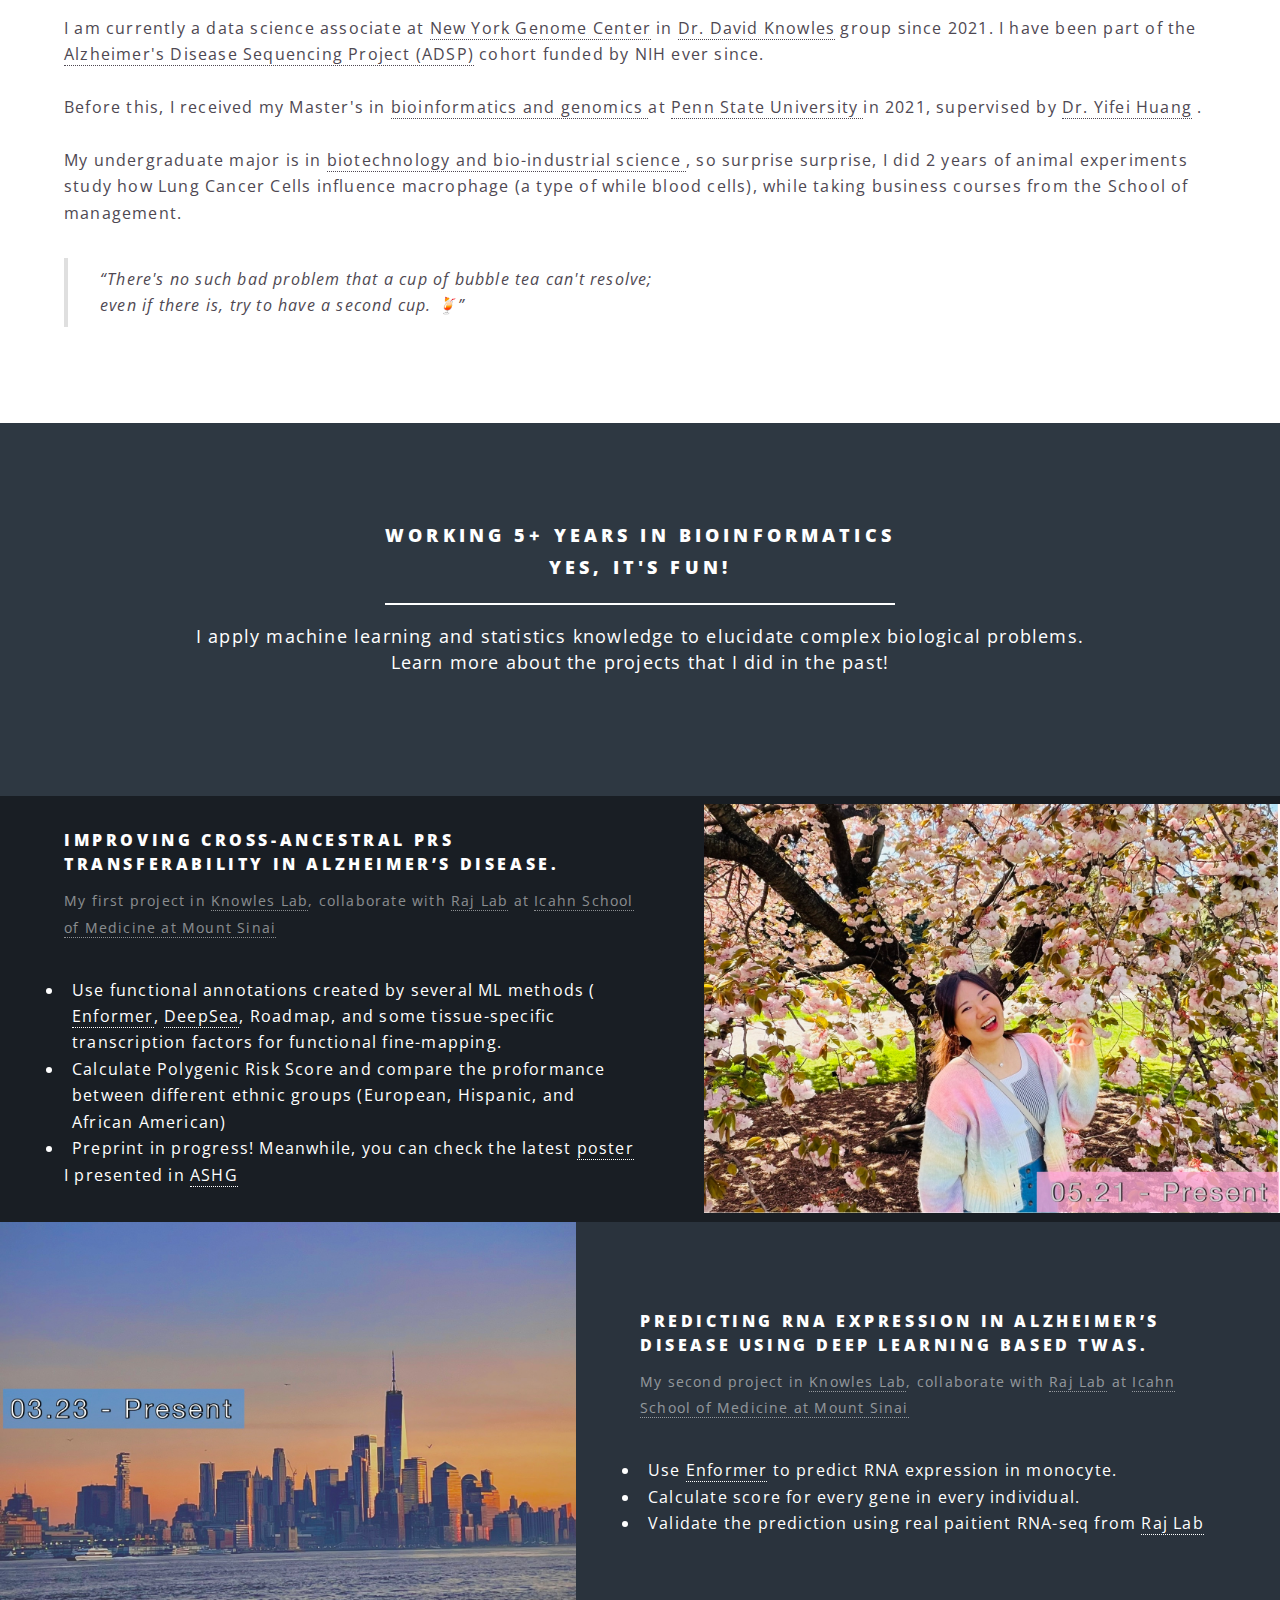
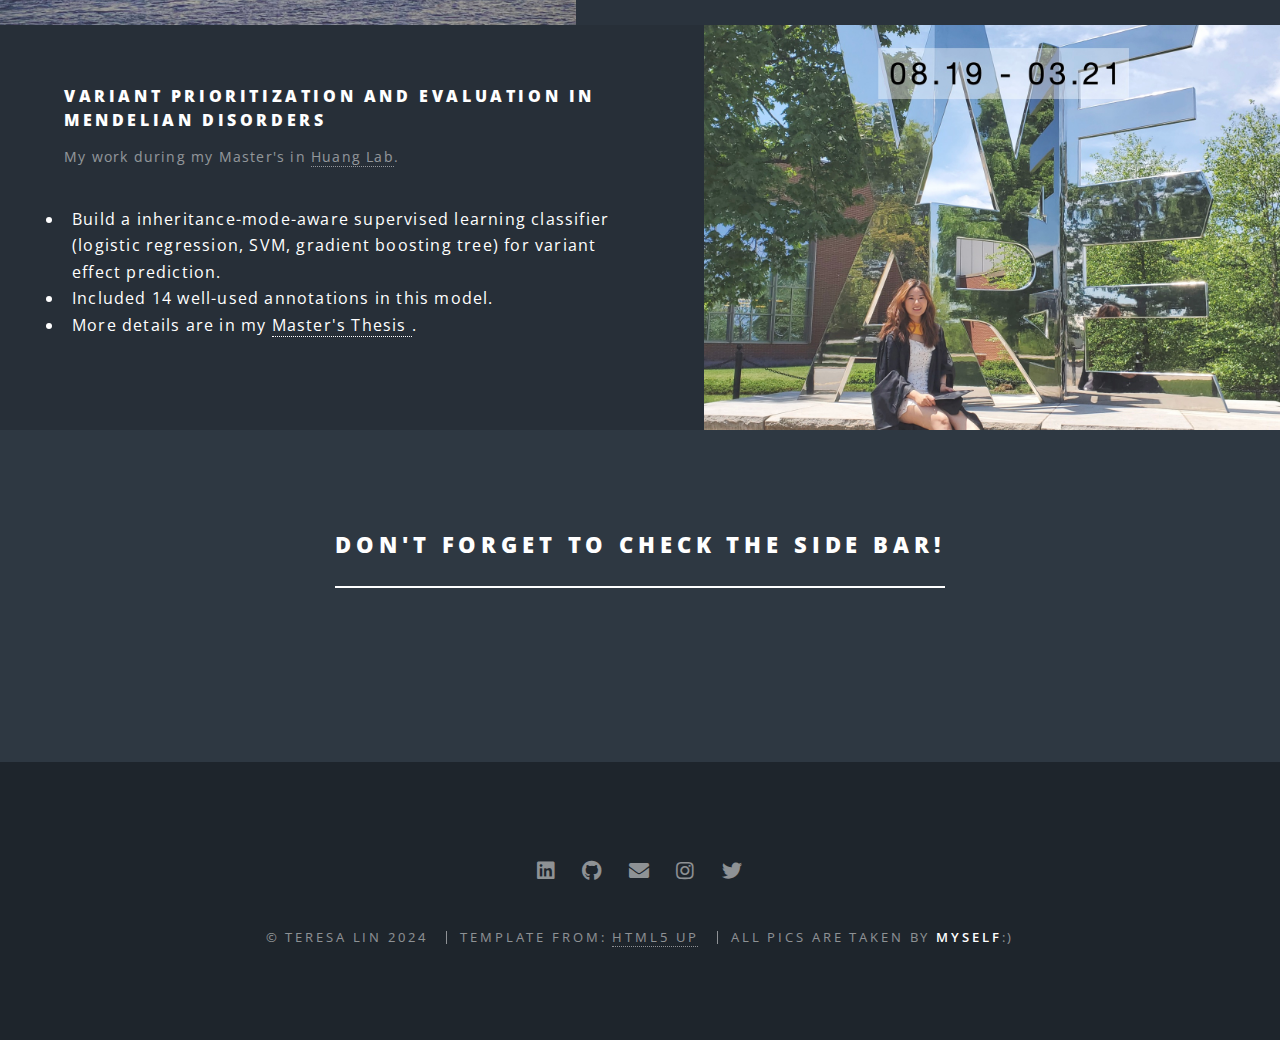
==== commit 65641344: "update" ====
--- a/index.html
+++ b/index.html
@@ -53,7 +53,7 @@
 							<p>An enthusiastic data scientist <br />
 							specialized in bioinformatics!</p>
 							<ul class="actions special">
-								<li><a href="images/Jui_Shan_cv.pdf" class="button small">my latest CV</a></li>
+								<li><a href="files/Jui_Shan_cv.pdf" class="button small">my latest CV</a></li>
 								<li><a href="https://github.com/teresa-sansan" class="button small">my github</a></li>
 							</ul>
 						</div>
@@ -84,7 +84,7 @@
 
 								  <br />
 								 My undergraduate major is in <a href="https://dbbs.ncku.edu.tw/index.php?Lang=en"> biotechnology and bio-industrial science </a> , so surprise surprise,
-								 I did 2 years of animal experiments with Lung Cancer while taking business courses from the School of management.   </p>
+								 I did 2 years of animal experiments study how Lung Cancer Cells influence macrophage (a type of while blood cells), while taking business courses from the School of management.  </p>
 
 								<blockquote>
 									“There's no such bad problem that a cup of bubble tea can't resolve; <br /> even if there is, try to have a second cup. &#127865”
@@ -127,7 +127,7 @@
 											 <a href="https://www.nature.com/articles/nmeth.3547#auth-Jian-Zhou"> DeepSea</a>, Roadmap, and some tissue-specific transcription factors
 											 for functional fine-mapping.</li>
 										 <li> Calculate Polygenic Risk Score and compare the proformance between different ethnic groups (European, Hispanic, and African American)</li>
-										 <li> Preprint in progress!</li>
+										 <li> Preprint in progress! Meanwhile, you can check the latest  <a href="files/ashg24.pdf"> poster </a></li> I presented in  <a href="https://www.ashg.org/"> ASHG </a></li>
 									 </ul>
 							<div>
 							</div>
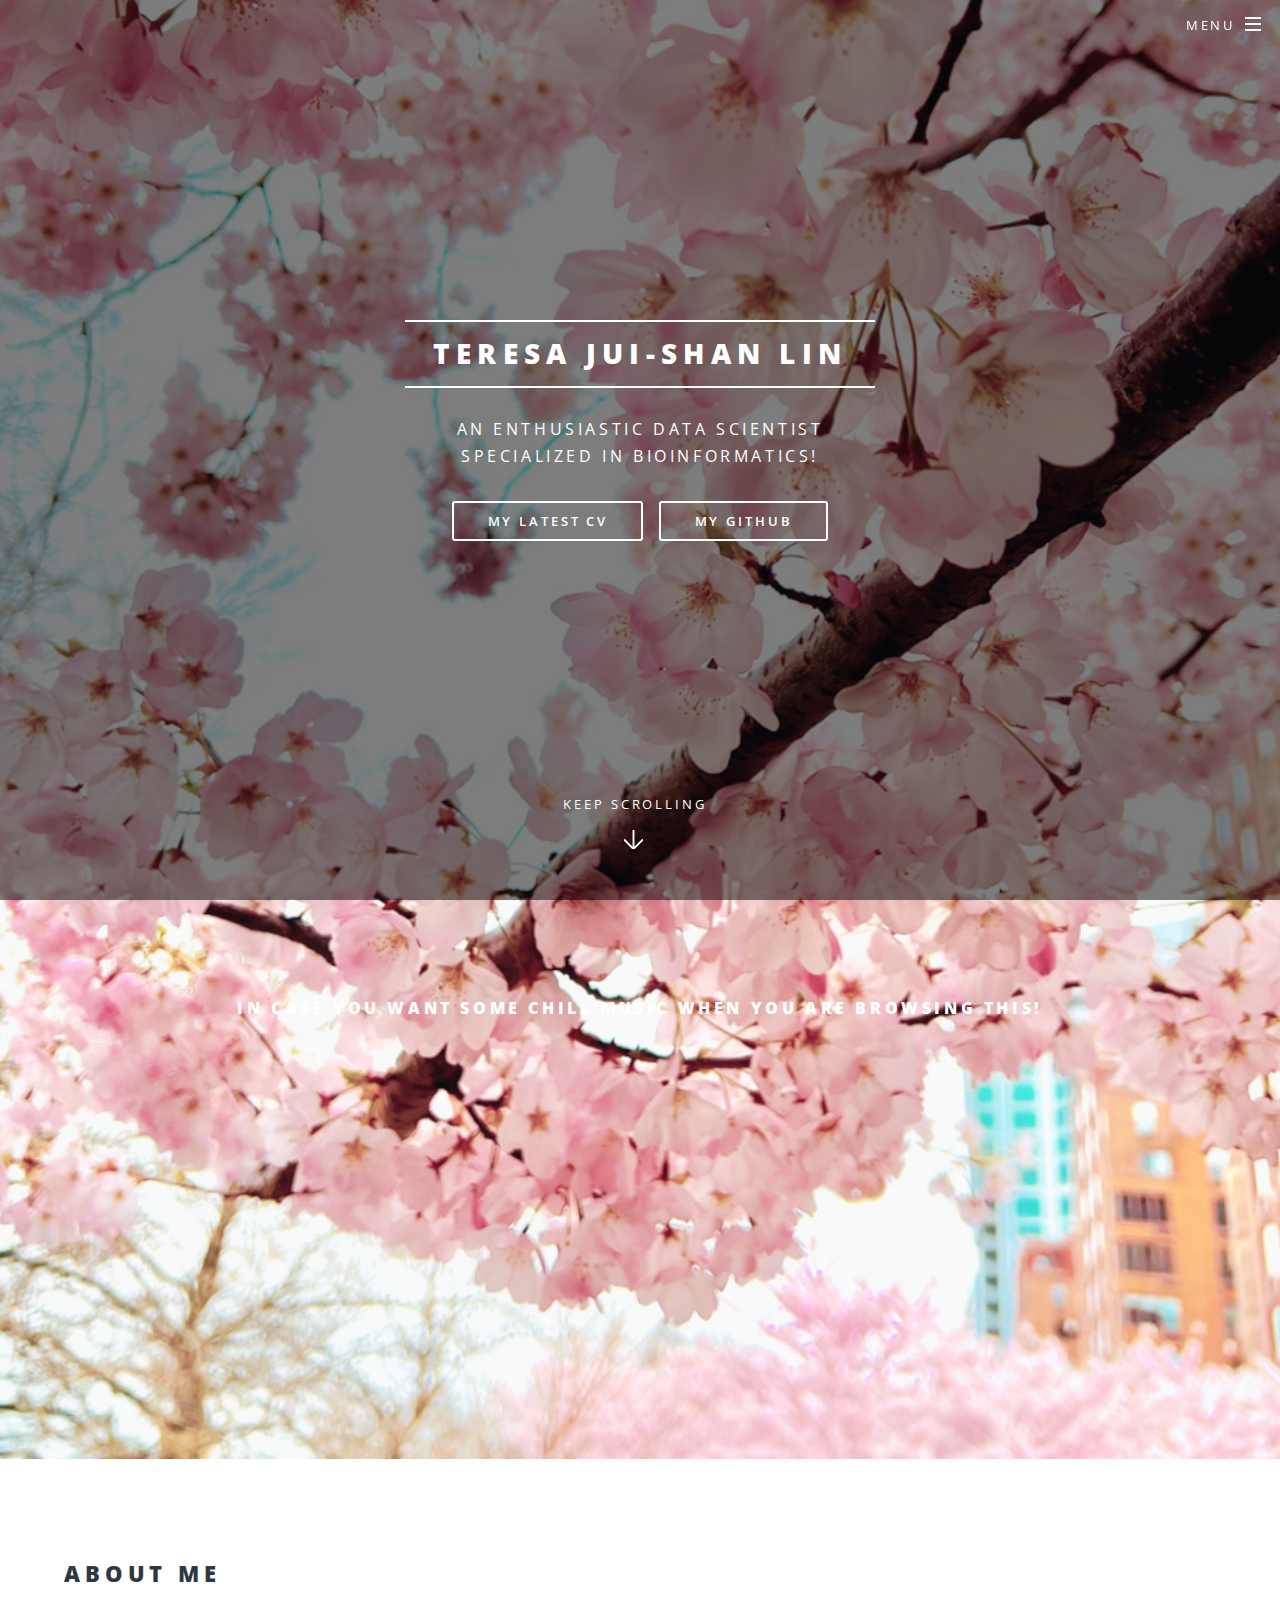
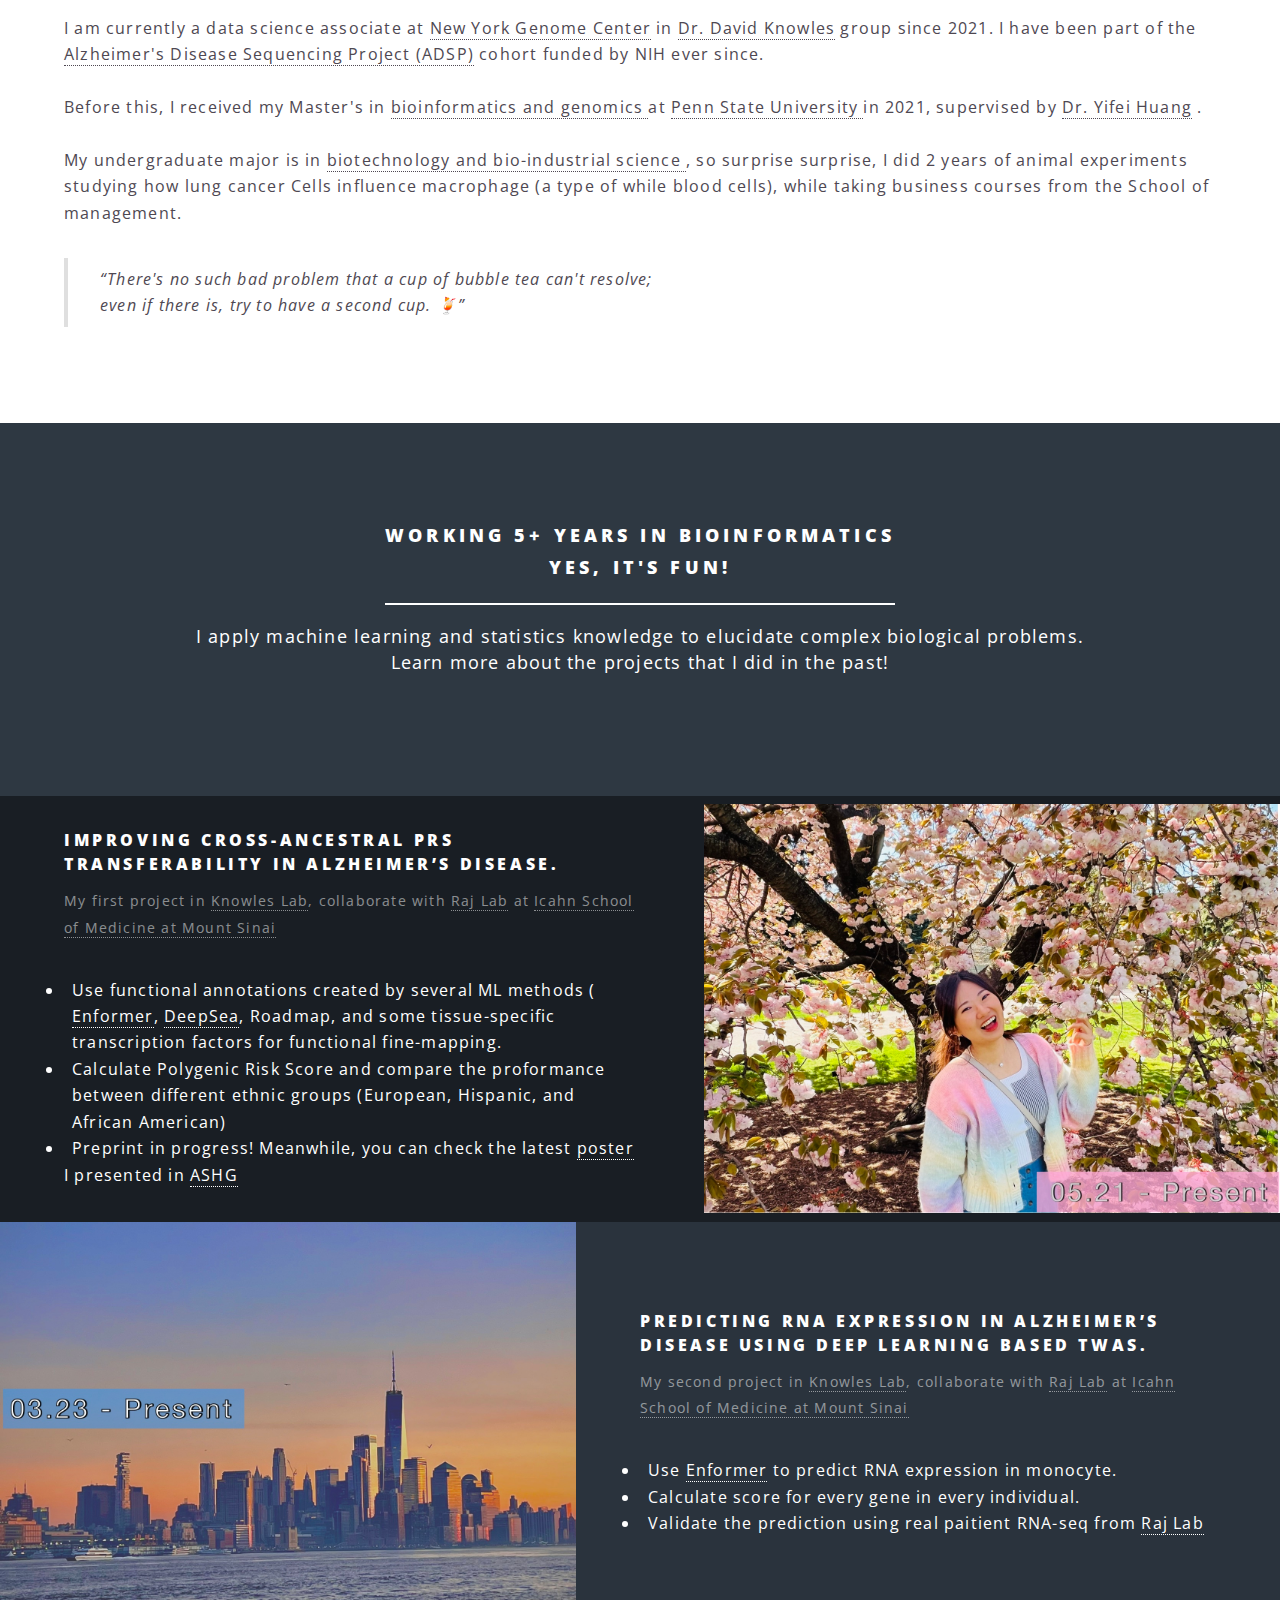
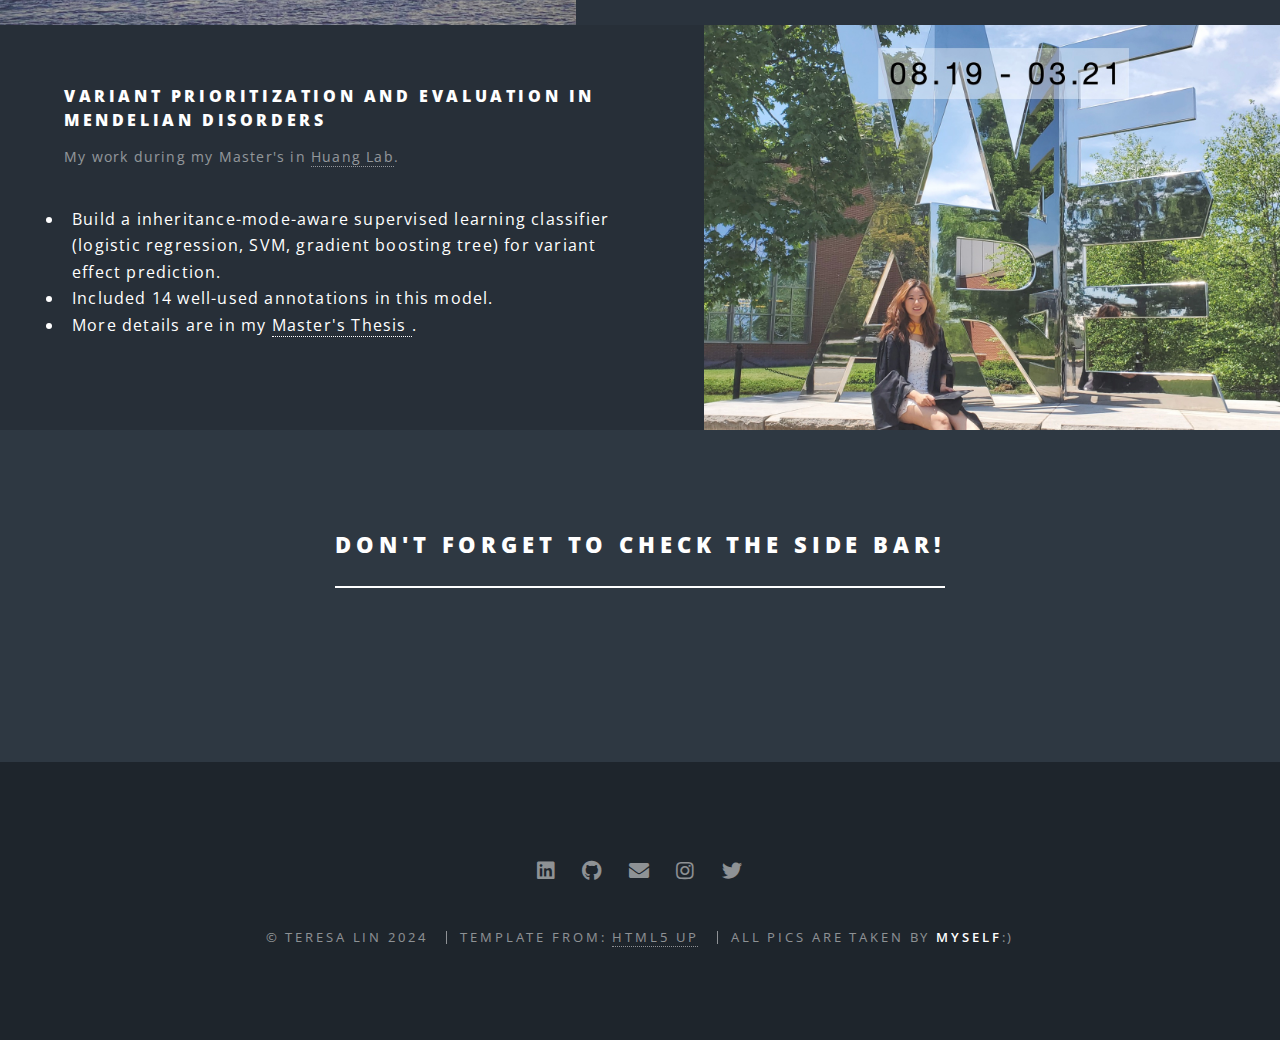
==== commit a31925a8: "update" ====
--- a/index.html
+++ b/index.html
@@ -84,7 +84,7 @@
 
 								  <br />
 								 My undergraduate major is in <a href="https://dbbs.ncku.edu.tw/index.php?Lang=en"> biotechnology and bio-industrial science </a> , so surprise surprise,
-								 I did 2 years of animal experiments study how Lung Cancer Cells influence macrophage (a type of while blood cells), while taking business courses from the School of management.  </p>
+								 I did 2 years of animal experiments studying how lung cancer Cells influence macrophage (a type of while blood cells), while taking business courses from the School of management.  </p>
 
 								<blockquote>
 									“There's no such bad problem that a cup of bubble tea can't resolve; <br /> even if there is, try to have a second cup. &#127865”
